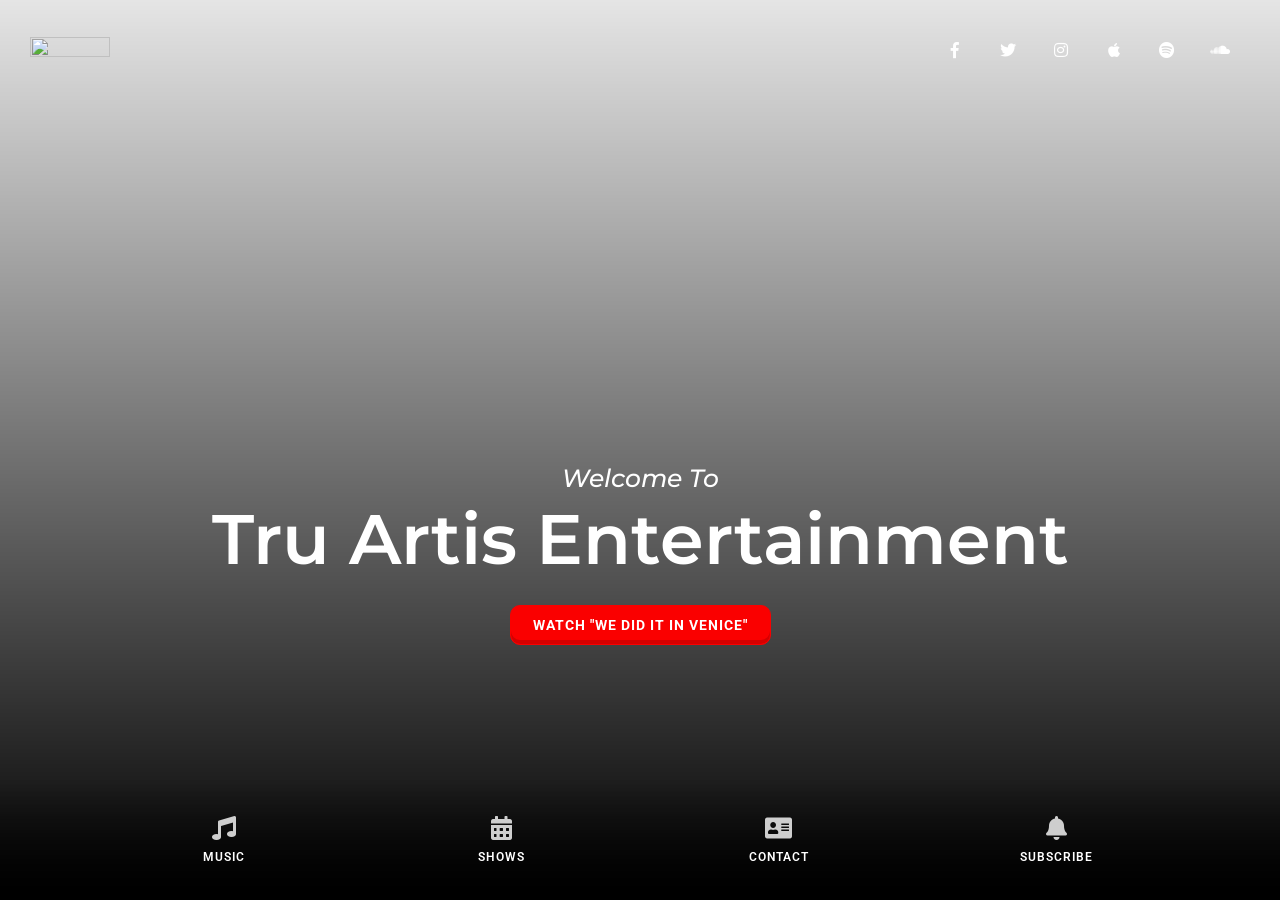
==== index.html @ 371f3477 "Second" ====
<!DOCTYPE html>
<html lang="en">
<head>
    <!-- META INFO -->
    <meta charset="utf-8">
    <meta http-equiv="X-UA-Compatible" content="IE=edge">
    
    <!-- PAGE TITLE -->
    <title>Tru Artis Ent.</title>

    <!-- META KEYWORDS AND DESCRIPTION -->
    <meta name="keywords" content="HTML5 Template, one page template, leanding page, themeforest template, ckavart, ckav, template, multipurpose template" />
    <meta name="description" content="Brom - HTML Creative Page">
    <meta name="author" content="CKav">

    <!-- META VIEW PORT -->
    <meta name="viewport" content="width=device-width, initial-scale=1, minimum-scale=1.0, shrink-to-fit=no">

    <!-- FAVICONS -->
    <link rel="icon" href="images/favicons/favicon.ico">
    <link rel="apple-touch-icon" href="images/favicons/apple-touch-icon.png">
    <link rel="apple-touch-icon" sizes="72x72" href="images/favicons/apple-touch-icon-72x72.png">
    <link rel="apple-touch-icon" sizes="114x114" href="images/favicons/apple-touch-icon-114x114.png">

    <!-- WEB FONT-FAMILY -->
    <link href="https://fonts.googleapis.com/css?family=Montserrat:100,100i,200,200i,300,300i,400,400i,500,500i,600,600i,700,700i,800,800i,900,900i&display=swap" rel="stylesheet">
    <link href="https://fonts.googleapis.com/css?family=Roboto:100,100i,300,300i,400,400i,500,500i,700,700i,900,900i&display=swap" rel="stylesheet">

    <!-- VENDOR FONT ICONS CSS -->
    <link rel="stylesheet" href="fonticons/fontawesome/css/all.min.css">
    <link rel="stylesheet" href="fonticons/et-line/et-line-font.css">
    <link rel="stylesheet" href="fonticons/material-webfont/css/materialdesignicons.min.css">
    <link rel="stylesheet" href="fonticons/pixeden/pe-icon-7-stroke.css">
    <link rel="stylesheet" href="fonticons/simplelineicons/css/simple-line-icons.css">

    <!-- COMMON VENDOR CSS -->
    <link rel="stylesheet" href="vendor/animate-css/animate.min.css">
    <link rel="stylesheet" href="vendor/bootstrap/css/bootstrap.min.css">
    <link rel="stylesheet" href="vendor/sweetalert/sweetalert2.min.css">
    <link rel="stylesheet" href="vendor/jarallax/jarallax.css">
    <link rel="stylesheet" href="vendor/owlcarousel/owl.carousel.min.css">
    <link rel="stylesheet" href="vendor/magnific-popup/magnific-popup.css">
    
    <!-- PAGE SPECIFIC VENDOR CSS -->
    <link rel="stylesheet" href="vendor/youtubebackground/css/jquery.mb.YTPlayer.min.css">
    <link rel="stylesheet" href="vendor/vegas/vegas.min.css">

    <!-- TEMPLATE COMMON CSS -->
    <link rel="stylesheet" href="css/ckav-main.css">
    <link rel="stylesheet" href="css/ckav-elements.css">
    <link rel="stylesheet" href="css/ckav-helper.css">
    <link rel="stylesheet" href="css/ckav-responsive.css">

    <!-- TEMPLATE USER CUSTOM CSS -->
    <link rel="stylesheet" href="css/template-custom.css">
</head>

<body class="ckav-body tooltip-light">

    <!--
    ************************************************************
    * PAGE LOADER
    *************************************************************
    -->
    <div id="loader">
        <div class="load-three-bounce">
            <div class="load-child bounce1"></div>
            <div class="load-child bounce2"></div>
            <div class="load-child bounce3"></div>
        </div>
    </div>
    <!-- ************** END : PAGE LOADER **************  -->


    <div class="ckav-body">

        <!--
        ************************************************************
        * HEADER
        *************************************************************
        -->
        <header class="ckav-header">
            <div class="container-fluid padding-0">

                <div class="row align-items-center">
                    
                    <!-- LOGO -->
                    <div class="col">
                        <a href="#" class="logo-wrapper margin-l-30 margin-t-30" data-ckav-smd="margin-t-10 margin-l-10 margin-b-10 width-px-60">
                            <img src="" alt="">
                        </a>
                    </div>

                    <!-- SOCIAL LINKS -->
                    <div class="col flex-cr">

                        <!-- MENU ICON -->
                        <div class="menu-icon-wrp display-none" data-ckav-smd="display-flex margin-r-10">
                            <div class="menu-icon">
                                <div class="bar"></div>
                            </div>
                        </div>

                        <!-- SOCIAL ICONS -->
                        <div class="social-section margin-r-30 margin-t-30" data-ckav-smd="display-none">
                            <div class="inner-wrapper">
                                <a href="https://www.facebook.com/artis.mckinley.9" class="button button-icon radius-full margin-r-10 color-button-white border-glass"><i class="fab fa-facebook-f"></i></a>
                                <a href="https://twitter.com/TruArtis6" class="button button-icon radius-full margin-r-10 color-button-white border-glass"><i class="fab fa-twitter"></i></a>
                                <a href="https://www.instagram.com/tru.artis/" class="button button-icon radius-full margin-r-10 color-button-white border-glass"><i class="fab fa-instagram"></i></a>
                                <a href="https://music.apple.com/us/artist/truartis/1514580744" class="button button-icon radius-full margin-r-10 color-button-white border-glass"><i class="fab fa-apple"></i></a>
                                <a href="https://open.spotify.com/artist/0DDLniCqNXuw0Wr4mKT1Zu?si=nIcBXzbTT46uhmK8crUnGQ" class="button button-icon radius-full margin-r-10 color-button-white border-glass"><i class="fab fa-spotify"></i></a>
                                <a href="https://soundcloud.com/artis-mckinley" class="button button-icon radius-full margin-r-10 color-button-white border-glass"><i class="fab fa-soundcloud"></i></a>

                            </div>
                        </div>

                    </div>
                </div>

            </div>
        </header>
        <!-- ************** END : HEADER **************  -->

        <!--
        ************************************************************
        * INTRO SECTION
        *************************************************************
        -->
        <div class="intro-section flex-bc">
            <div class="container zindex-1 typo-light padding-b-large" data-ckav-smd="padding-b-mini">
                <div class="intro-text width-100 align-center" data-ckav-smd="width-100 align-center">
                    <h3><i>Welcome To</i></h3>
                    <h2 class="heading xlarge bold-600 margin-b-25" data-ckav-smd="large">Tru Artis Entertainment</h2>
                    <a href="https://youtu.be/I28WRlelw0w" class="button radius-10 button-3d color-button-default button solid">Watch "We Did It In Venice"</a>
                    <br>
                    <br>
                    <br>
                    <br>
                    <br>
                    <br>
                </div>

                <!-- SOCIAL ICONS -->
                <div class="social-section display-none" data-ckav-smd="display-flex flex-cc margin-t-40">
                    <div class="inner-wrapper">
                        <a href="#" class="button button-icon margin-r-10 radius-full color-button-white border-glass"><i class="fab fa-facebook-f"></i></a>
                        <a href="#" class="button button-icon margin-r-10 radius-full color-button-white border-glass"><i class="fab fa-twitter"></i></a>
                        <a href="#" class="button button-icon margin-r-10 radius-full color-button-white border-glass"><i class="fab fa-linkedin-in"></i></a>
                        <a href="#" class="button button-icon margin-r-10 radius-full color-button-white border-glass"><i class="fab fa-dribbble"></i></a>
                    </div>
                </div>

            </div>

            <!--=================================
            = BACKGROUND HOLDER
            ==================================-->
            <div class="bg-holder zindex-0">
                
                <!-- OVERLAY -->
                <b data-bgholder="overlay" class="full-wh zindex-3" data-lgradient="y" data-linear-gradient="rgba(0,0,0, 0.1)|rgba(0,0,0, 1)"></b>

                <!-- YOUTUBE VIDEO -->
                <div class="you-video-wrp full-wh bg-cover bg-cc zindex-2">
                    <b data-bgholder="yvideo" class="full-wh bg-cover bg-cc zindex-2" data-property="{videoURL:'https://youtu.be/QAriB-rtHMo', containment:'.you-video-wrp',autoPlay:true, mute:true, startAt:10}"></b>
                </div>

                <!-- BACKGROUND IMAGE -->
                <b data-bgholder="background-image" class="full-wh bg-cover bg-cc zindex-1" data-bg-image="images/bg-01.jpg"></b>
                
            </div>
            <!-- ======= END : BACKGROUND HOLDER =======  -->

        </div>
        <!-- ************** END : INTRO SECTION **************  -->

        <!--
        ************************************************************
        * NAVIGATION
        *************************************************************
        -->
        <div class="navigation-section" data-linear-gradient="rgba(0,0,0, 0)|rgba(0,0,0, 0.8)">
            <div class="container">
                <ul class="navigation-ul row gt0 align-items-center">
                    <li class="navigation-li col">
                        <a class="navigation-a" href="https://linktr.ee/rma943">
                            <span class="icon"><i class="fas fa-music"></i></span>    
                            <span class="text">Music</span>   
                            <span class="line"></span>
                        </a>
                    </li>
                    <li class="navigation-li col">
                        <a class="navigation-a" data-popup="#services" href="#">
                            <span class="icon"><i class="fas fa-calendar-alt"></i></span>    
                            <span class="text">Shows</span> 
                            <span class="line"></span>
                        </a>
                    </li>
                    <li class="navigation-li col">
                        <a class="navigation-a" data-popup="#contact" href="#">
                            <span class="icon"><i class="fas fa-address-card"></i></span>    
                            <span class="text">Contact</span> 
                            <span class="line"></span>
                        </a>
                    </li>
                    <li class="navigation-li col">
                        <a class="navigation-a" data-popup="#subscribe" href="#">
                            <span class="icon"><i class="fas fa-bell"></i></span>    
                            <span class="text">Subscribe</span> 
                            <span class="line"></span>
                        </a>
                    </li>
                </ul>
            </div>
        </div>
        <!-- ************** END : NAVIGATION **************  -->

        <!--
        ************************************************************
        * MUSIC SECTION
        *************************************************************
        -->
        <div id="about" class="popup-section about-section flex-cc">
            <div class="inner-wrapper" data-ckav-smd="align-center">

                <!-- CLOSE BUTTON -->
                <div class="popup-close button button-icon color-button-dark color-hov-button-dark solid">
                    <i class="pe-7s-close"></i>
                </div>

                <!-- POPUP HEADER -->
                <div class="header-area typo-light">
                    <h2 class="heading-section small bold-600 margin-b-0">Music</h2>
                </div>

            </div>
        </div>
        <!-- ************** END : ABOUT SECTION **************  -->

        <!--
        ************************************************************
        * TOUR SECTION
        *************************************************************
        -->
        <div id="services" class="popup-section services-section flex-cc">
            <div class="inner-wrapper" data-ckav-smd="align-center">

                <!-- CLOSE BUTTON -->
                <div class="popup-close button button-icon color-button-dark solid color-hov-button-dark">
                    <i class="pe-7s-close"></i>
                </div>

                <!-- POPUP HEADER -->
                <div class="header-area typo-light">
                    <h2 class="heading-section small bold-600 margin-b-0">Upcoming Shows</h2>
                </div>

                <!-- POPUP CONTENT -->
               
                <!-- TOURS -->
<div id="tours">
	<div class="container">
		<div class="row">
			<div class="col-md-6">
				<img src="images/artis.jpeg" class="img-responsive" alt=""/>
			</div>
			<div class="col-md-6">
				<div class="col-md-11">
					<ul class="tour-list">
						<li>
							<div class="tour-date"><span><em>08 April 2021</em></span></div>
							<div class="tour-info">Venice, CA - Venice Comedy Compound</div>
							<div class="tour-ticket"><a href="https://www.eventbrite.com/e/venice-comedy-compound-presents-bill-burr-48-tickets-147028336713?aff=erelexpmlt">Buy Tickets</a></div>
						</li>
                        <br>
						<li>
							<div class="tour-date"><span><em>10 April 2021</em></span></div>
							<div class="tour-info">Venice, CA - Venice Comedy Compund</div>
							<div class="tour-ticket"><a href="https://www.eventbrite.com/e/vcc-presents-ben-morrisons-superfunny-410-live-stream-available-tickets-144786021889?aff=ebdsoporgprofile">Buy Tickets</a></div>
						</li>
                        <br>
						<li>
							<div class="tour-date"><span><em>16 April 2021</em></span></div>
							<div class="tour-info">Venice, CA - Venice Comedy Compound</a></div>
							<div class="tour-ticket"><a href="https://www.eventbrite.com/e/416-vcc-presents-j-chris-newberg-amir-k-reid-clark-live-stream-avail-tickets-147182359399?aff=ebdsoporgprofile">Buy Tickets</a></div>
						</li>
                        <br>
						<li>
							<div class="tour-date"><span><em>24 April 2021</em></span></div>
							<div class="tour-info">Venice,CA - Venice Comedy Compund</a></div>
							<div class="tour-ticket"><a href="https://www.eventbrite.com/e/424-venice-comedy-compound-presents-justin-martindale-shang-forbes-tickets-147183960187?aff=erelexpmlt">Buy Tickets</a></div>
						</li>
                        <br>
						<li>
							<div class="tour-date"><span><em>10 April 2021</em></span></div>
							<div class="tour-info">Venice, CA - Venice Comedy Compund</a></div>
							<div class="tour-ticket"><a href="https://www.eventbrite.com/e/424-venice-comedy-compound-presents-justin-martindale-shang-forbes-tickets-147183960187?aff=erelexpmlt">Buy Tickets</a></div>
						</li>
					</ul>
				</div>
			</div>
		</div>
	</div>
</div>
<!-- TOURS -->

            </div>
        </div>
        <!-- ************** END : SERVICES SECTION **************  -->

        <!--
        ************************************************************
        * CONTACT SECTION
        *************************************************************
        -->
        <div id="contact" class="popup-section contact-section flex-cc">
            <div class="inner-wrapper" data-ckav-smd="align-center">

                <!-- CLOSE BUTTON -->
                <div class="popup-close button button-icon color-button-dark solid color-hov-button-dark">
                    <i class="pe-7s-close"></i>
                </div>

                <!-- POPUP HEADER -->
                <div class="header-area typo-light">
                    <h2 class="heading-section small bold-600 margin-b-0">Contact</h2>
                </div>

                <!-- POPUP CONTENT -->
                <div class="content-area">
                    
                    <div class="row gt60">
                        <div class="col-lg-6" data-ckav-smd="margin-b-40">
                          

                            <div class="info-obj margin-b-0 info-box-01 img-l gap-20 mini animated fadeInUp" data-ckav-smd="margin-b-30 align-left">
                                <div class="img"><span class="iconwrp"><i class="fas fa-envelope"></i></span></div>
                                <div class="info">
                                    <h3 class="heading-content tiny bold-600 margin-b-5">Email</h3>
                                    <p class="margin-b-0">c.kav.art@gmail.com</p>
                                </div>
                            </div>

                            <hr class="margin-tb-20">
                        
                            <div class="info-obj margin-b-0 info-box-01 img-l gap-20 mini animated fadeInUp" data-ckav-smd="margin-b-30 align-left">
                                <div class="img"><span class="iconwrp"><i class="fas fa-phone"></i></span></div>
                                <div class="info">
                                    <h3 class="heading-content tiny bold-600 margin-b-5">Phone</h3>
                                    <p class="margin-b-0">+1234-567-890</p>
                                </div>
                            </div>

                            <hr class="margin-tb-20">
<!---
                            <div class="info-obj margin-b-0 info-box-01 img-l gap-20 mini animated fadeInUp" data-ckav-smd="margin-b-30 align-left">
                                <div class="img"><span class="iconwrp"><i class="pe-7s-map-2"></i></span></div>
                                <div class="info">
                                    <h3 class="heading-content tiny bold-600 margin-b-5">Address</h3>
                                    <p class="margin-b-0">1orem ipsum eirmod dolor sit ametconsetetur sadipscing nonumy ipsum eirmod</p>
                                </div>
                            </div>
                        -->
                        </div>
                        <div class="col-lg-6">
                            <h3 class="heading-content small margin-b-30" data-ckav-smd="medium">Booking Inquiries</h3>
                            <form action="form-data/formdata.php" class="form-widget form-control-op-02">
                                <div class="field-wrp">
                                    <input type="hidden" name="to" value="c.kav.art@gmail.com">
        
                                    <div class="row gt10">
                                        <div class="col-md-6">
                                            <div class="form-group">
                                                <input class="form-control radius-10" data-label="Name" required="" data-msg="Please enter name." type="text" name="name" placeholder="Name">
                                            </div>
                                        </div>
                                        
                                        <div class="col-md-6">
                                            <div class="form-group">
                                                <input class="form-control radius-10" data-label="Email" required="" data-msg="Please enter email." type="email" name="email" placeholder="E-mail">
                                            </div>
                                        </div>
                                    </div>
                                    
                                    <div class="form-group">
                                        <input class="form-control radius-10" required="" data-label="Phone" data-msg="Please phone number." type="text" name="phone" placeholder="Phone number">
                                    </div>
        
                                    <div class="form-group">
                                        <input class="form-control radius-10" data-label="Subject" type="text" name="subject" placeholder="Subject">
                                    </div>
                                    <div class="form-group">
                                        <textarea class="form-control radius-10" data-label="Message" required="" data-msg="Please enter your message." name="message" placeholder="Add your message" cols="30" rows="6"></textarea>
                                    </div>
                                </div>
                                <button type="submit" class="button radius-10 button-3d solid color-button-default width-100 margin-0"><i class="fa fa-envelope-o"></i> SUBMIT</button>
                            </form>
                        </div>
                    </div>
                </div>

            </div>
        </div>
        <!-- ************** END : CONTACT SECTION **************  -->

        <!--
        ************************************************************
        * SUBSCRIBE SECTION
        *************************************************************
        -->
        <div id="subscribe" class="popup-section subscribe-section flex-cc">
            <div class="inner-wrapper" data-ckav-smd="align-center">

                <!-- CLOSE BUTTON -->
                <div class="popup-close button button-icon color-button-dark solid color-hov-button-dark">
                    <i class="pe-7s-close"></i>
                </div>
                
                <!-- POPUP HEADER -->
                <div class="header-area typo-light">
                    <h2 class="heading-section small bold-600 margin-b-0">Subscribe</h2>
                </div>

                <!-- POPUP CONTENT -->
                <div class="content-area">

                    <div class="row gt60 align-items-center">
                        <div class="col-lg-6" data-ckav-smd="margin-b-30">
                            <img class="radius-10" src="images/artis1.jpeg" alt="about image">
                        </div>
                        <BR>
                        <div class="col-lg-6">
                            <div class="margin-b-40" data-ckav-smd="margin-b-40">
                                <h3 class="heading-content small bold-600">Keep up with the latest Tru Artis music, shows, and more!</h3>
                            </div>
        
                            <form action="form-data/notify-me.php" class="form-widget form-control-op-02 margin-auto" novalidate="novalidate" data-ckav-smd="width-100">
                                <div class="field-wrp">
                                    <input type="hidden" name="to" value="c.kav.art@gmail.com">
                                        
                                        <div class="col-md-12">
                                            <div class="form-group">
                                                <input class="form-control radius-10" data-label="Email" required="" data-msg="Please enter email." type="email" name="email" placeholder="Enter your email">
                                            </div>
                                        </div>
                                    </div>
                                </div>
                                <button type="submit" class="button button-3d radius-10 solid color-button-default width-100 margin-0 radius-0"><i class="fa fa-envelope-o"></i> SUBMIT</button>
                            </form>
                        </div>
                    </div>
                    
                </div>

            </div>
        </div>
        <!-- ************** END : SUBSCRIBE SECTION **************  -->

    </div>
    
<!-- COMMON VENDOR SCRIPTS -->
<script src="vendor/jquery/jquery-3.3.1.min.js"></script>
<script src="vendor/jquery/jquery-migrate-3.0.0.min.js"></script>
<script src="vendor/popper/umd/popper.min.js"></script>
<script src="vendor/bootstrap/js/bootstrap.min.js"></script>
<script src="vendor/jquery-validation/jquery.validate.min.js"></script>
<script src="vendor/sweetalert/sweetalert2.min.js"></script>
<script src="vendor/jarallax/jarallax.min.js"></script>
<script src="vendor/owlcarousel/owl.carousel.min.js"></script>
<script src="vendor/swiper/js/swiper.min.js"></script>
<script src="vendor/jQuery-viewport-checker/jquery.viewportchecker.min.js"></script>
<script src="vendor/enquire/enquire.min.js"></script>
<script src="vendor/magnific-popup/jquery.magnific-popup.min.js"></script>
<script src="vendor/isotope/imagesloaded.pkgd.min.js"></script>
<script src="vendor/isotope/isotope.pkgd.min.js"></script>
<script src="vendor/isotope/packery-mode.pkgd.min.js"></script>

<!-- PAGE SPECIFIC VENDOR SCRIPTS -->
<script src="vendor/vegas/vegas.min.js"></script>
<script src="vendor/youtubebackground/jquery.mb.YTPlayer.min.js"></script>

<!-- TEMPLATE COMMON SCRIPTS -->
<script src="js/ckav-main.js"></script>


</body>
</html>
---- fonticons/pixeden/pe-icon-7-stroke.css ----
@font-face {
	font-family: 'Pe-icon-7-stroke';
	src:url('Pe-icon-7-stroke.eot?d7yf1v');
	src:url('Pe-icon-7-stroke.eot?#iefixd7yf1v') format('embedded-opentype'),
		url('Pe-icon-7-stroke.woff?d7yf1v') format('woff'),
		url('Pe-icon-7-stroke.ttf?d7yf1v') format('truetype'),
		url('Pe-icon-7-stroke.svg?d7yf1v#Pe-icon-7-stroke') format('svg');
	font-weight: normal;
	font-style: normal;
}

[class^="pe-7s-"], [class*=" pe-7s-"] {
	display: inline-block;
	font-family: 'Pe-icon-7-stroke';
	speak: none;
	font-style: normal;
	font-weight: normal;
	font-variant: normal;
	text-transform: none;
	line-height: 1;

	/* Better Font Rendering =========== */
	-webkit-font-smoothing: antialiased;
	-moz-osx-font-smoothing: grayscale;
}

.pe-7s-album:before {
	content: "\e6aa";
}
.pe-7s-arc:before {
	content: "\e6ab";
}
.pe-7s-back-2:before {
	content: "\e6ac";
}
.pe-7s-bandaid:before {
	content: "\e6ad";
}
.pe-7s-car:before {
	content: "\e6ae";
}
.pe-7s-diamond:before {
	content: "\e6af";
}
.pe-7s-door-lock:before {
	content: "\e6b0";
}
.pe-7s-eyedropper:before {
	content: "\e6b1";
}
.pe-7s-female:before {
	content: "\e6b2";
}
.pe-7s-gym:before {
	content: "\e6b3";
}
.pe-7s-hammer:before {
	content: "\e6b4";
}
.pe-7s-headphones:before {
	content: "\e6b5";
}
.pe-7s-helm:before {
	content: "\e6b6";
}
.pe-7s-hourglass:before {
	content: "\e6b7";
}
.pe-7s-leaf:before {
	content: "\e6b8";
}
.pe-7s-magic-wand:before {
	content: "\e6b9";
}
.pe-7s-male:before {
	content: "\e6ba";
}
.pe-7s-map-2:before {
	content: "\e6bb";
}
.pe-7s-next-2:before {
	content: "\e6bc";
}
.pe-7s-paint-bucket:before {
	content: "\e6bd";
}
.pe-7s-pendrive:before {
	content: "\e6be";
}
.pe-7s-photo:before {
	content: "\e6bf";
}
.pe-7s-piggy:before {
	content: "\e6c0";
}
.pe-7s-plugin:before {
	content: "\e6c1";
}
.pe-7s-refresh-2:before {
	content: "\e6c2";
}
.pe-7s-rocket:before {
	content: "\e6c3";
}
.pe-7s-settings:before {
	content: "\e6c4";
}
.pe-7s-shield:before {
	content: "\e6c5";
}
.pe-7s-smile:before {
	content: "\e6c6";
}
.pe-7s-usb:before {
	content: "\e6c7";
}
.pe-7s-vector:before {
	content: "\e6c8";
}
.pe-7s-wine:before {
	content: "\e6c9";
}
.pe-7s-cloud-upload:before {
	content: "\e68a";
}
.pe-7s-cash:before {
	content: "\e68c";
}
.pe-7s-close:before {
	content: "\e680";
}
.pe-7s-bluetooth:before {
	content: "\e68d";
}
.pe-7s-cloud-download:before {
	content: "\e68b";
}
.pe-7s-way:before {
	content: "\e68e";
}
.pe-7s-close-circle:before {
	content: "\e681";
}
.pe-7s-id:before {
	content: "\e68f";
}
.pe-7s-angle-up:before {
	content: "\e682";
}
.pe-7s-wristwatch:before {
	content: "\e690";
}
.pe-7s-angle-up-circle:before {
	content: "\e683";
}
.pe-7s-world:before {
	content: "\e691";
}
.pe-7s-angle-right:before {
	content: "\e684";
}
.pe-7s-volume:before {
	content: "\e692";
}
.pe-7s-angle-right-circle:before {
	content: "\e685";
}
.pe-7s-users:before {
	content: "\e693";
}
.pe-7s-angle-left:before {
	content: "\e686";
}
.pe-7s-user-female:before {
	content: "\e694";
}
.pe-7s-angle-left-circle:before {
	content: "\e687";
}
.pe-7s-up-arrow:before {
	content: "\e695";
}
.pe-7s-angle-down:before {
	content: "\e688";
}
.pe-7s-switch:before {
	content: "\e696";
}
.pe-7s-angle-down-circle:before {
	content: "\e689";
}
.pe-7s-scissors:before {
	content: "\e697";
}
.pe-7s-wallet:before {
	content: "\e600";
}
.pe-7s-safe:before {
	content: "\e698";
}
.pe-7s-volume2:before {
	content: "\e601";
}
.pe-7s-volume1:before {
	content: "\e602";
}
.pe-7s-voicemail:before {
	content: "\e603";
}
.pe-7s-video:before {
	content: "\e604";
}
.pe-7s-user:before {
	content: "\e605";
}
.pe-7s-upload:before {
	content: "\e606";
}
.pe-7s-unlock:before {
	content: "\e607";
}
.pe-7s-umbrella:before {
	content: "\e608";
}
.pe-7s-trash:before {
	content: "\e609";
}
.pe-7s-tools:before {
	content: "\e60a";
}
.pe-7s-timer:before {
	content: "\e60b";
}
.pe-7s-ticket:before {
	content: "\e60c";
}
.pe-7s-target:before {
	content: "\e60d";
}
.pe-7s-sun:before {
	content: "\e60e";
}
.pe-7s-study:before {
	content: "\e60f";
}
.pe-7s-stopwatch:before {
	content: "\e610";
}
.pe-7s-star:before {
	content: "\e611";
}
.pe-7s-speaker:before {
	content: "\e612";
}
.pe-7s-signal:before {
	content: "\e613";
}
.pe-7s-shuffle:before {
	content: "\e614";
}
.pe-7s-shopbag:before {
	content: "\e615";
}
.pe-7s-share:before {
	content: "\e616";
}
.pe-7s-server:before {
	content: "\e617";
}
.pe-7s-search:before {
	content: "\e618";
}
.pe-7s-film:before {
	content: "\e6a5";
}
.pe-7s-science:before {
	content: "\e619";
}
.pe-7s-disk:before {
	content: "\e6a6";
}
.pe-7s-ribbon:before {
	content: "\e61a";
}
.pe-7s-repeat:before {
	content: "\e61b";
}
.pe-7s-refresh:before {
	content: "\e61c";
}
.pe-7s-add-user:before {
	content: "\e6a9";
}
.pe-7s-refresh-cloud:before {
	content: "\e61d";
}
.pe-7s-paperclip:before {
	content: "\e69c";
}
.pe-7s-radio:before {
	content: "\e61e";
}
.pe-7s-note2:before {
	content: "\e69d";
}
.pe-7s-print:before {
	content: "\e61f";
}
.pe-7s-network:before {
	content: "\e69e";
}
.pe-7s-prev:before {
	content: "\e620";
}
.pe-7s-mute:before {
	content: "\e69f";
}
.pe-7s-power:before {
	content: "\e621";
}
.pe-7s-medal:before {
	content: "\e6a0";
}
.pe-7s-portfolio:before {
	content: "\e622";
}
.pe-7s-like2:before {
	content: "\e6a1";
}
.pe-7s-plus:before {
	content: "\e623";
}
.pe-7s-left-arrow:before {
	content: "\e6a2";
}
.pe-7s-play:before {
	content: "\e624";
}
.pe-7s-key:before {
	content: "\e6a3";
}
.pe-7s-plane:before {
	content: "\e625";
}
.pe-7s-joy:before {
	content: "\e6a4";
}
.pe-7s-photo-gallery:before {
	content: "\e626";
}
.pe-7s-pin:before {
	content: "\e69b";
}
.pe-7s-phone:before {
	content: "\e627";
}
.pe-7s-plug:before {
	content: "\e69a";
}
.pe-7s-pen:before {
	content: "\e628";
}
.pe-7s-right-arrow:before {
	content: "\e699";
}
.pe-7s-paper-plane:before {
	content: "\e629";
}
.pe-7s-delete-user:before {
	content: "\e6a7";
}
.pe-7s-paint:before {
	content: "\e62a";
}
.pe-7s-bottom-arrow:before {
	content: "\e6a8";
}
.pe-7s-notebook:before {
	content: "\e62b";
}
.pe-7s-note:before {
	content: "\e62c";
}
.pe-7s-next:before {
	content: "\e62d";
}
.pe-7s-news-paper:before {
	content: "\e62e";
}
.pe-7s-musiclist:before {
	content: "\e62f";
}
.pe-7s-music:before {
	content: "\e630";
}
.pe-7s-mouse:before {
	content: "\e631";
}
.pe-7s-more:before {
	content: "\e632";
}
.pe-7s-moon:before {
	content: "\e633";
}
.pe-7s-monitor:before {
	content: "\e634";
}
.pe-7s-micro:before {
	content: "\e635";
}
.pe-7s-menu:before {
	content: "\e636";
}
.pe-7s-map:before {
	content: "\e637";
}
.pe-7s-map-marker:before {
	content: "\e638";
}
.pe-7s-mail:before {
	content: "\e639";
}
.pe-7s-mail-open:before {
	content: "\e63a";
}
.pe-7s-mail-open-file:before {
	content: "\e63b";
}
.pe-7s-magnet:before {
	content: "\e63c";
}
.pe-7s-loop:before {
	content: "\e63d";
}
.pe-7s-look:before {
	content: "\e63e";
}
.pe-7s-lock:before {
	content: "\e63f";
}
.pe-7s-lintern:before {
	content: "\e640";
}
.pe-7s-link:before {
	content: "\e641";
}
.pe-7s-like:before {
	content: "\e642";
}
.pe-7s-light:before {
	content: "\e643";
}
.pe-7s-less:before {
	content: "\e644";
}
.pe-7s-keypad:before {
	content: "\e645";
}
.pe-7s-junk:before {
	content: "\e646";
}
.pe-7s-info:before {
	content: "\e647";
}
.pe-7s-home:before {
	content: "\e648";
}
.pe-7s-help2:before {
	content: "\e649";
}
.pe-7s-help1:before {
	content: "\e64a";
}
.pe-7s-graph3:before {
	content: "\e64b";
}
.pe-7s-graph2:before {
	content: "\e64c";
}
.pe-7s-graph1:before {
	content: "\e64d";
}
.pe-7s-graph:before {
	content: "\e64e";
}
.pe-7s-global:before {
	content: "\e64f";
}
.pe-7s-gleam:before {
	content: "\e650";
}
.pe-7s-glasses:before {
	content: "\e651";
}
.pe-7s-gift:before {
	content: "\e652";
}
.pe-7s-folder:before {
	content: "\e653";
}
.pe-7s-flag:before {
	content: "\e654";
}
.pe-7s-filter:before {
	content: "\e655";
}
.pe-7s-file:before {
	content: "\e656";
}
.pe-7s-expand1:before {
	content: "\e657";
}
.pe-7s-exapnd2:before {
	content: "\e658";
}
.pe-7s-edit:before {
	content: "\e659";
}
.pe-7s-drop:before {
	content: "\e65a";
}
.pe-7s-drawer:before {
	content: "\e65b";
}
.pe-7s-download:before {
	content: "\e65c";
}
.pe-7s-display2:before {
	content: "\e65d";
}
.pe-7s-display1:before {
	content: "\e65e";
}
.pe-7s-diskette:before {
	content: "\e65f";
}
.pe-7s-date:before {
	content: "\e660";
}
.pe-7s-cup:before {
	content: "\e661";
}
.pe-7s-culture:before {
	content: "\e662";
}
.pe-7s-crop:before {
	content: "\e663";
}
.pe-7s-credit:before {
	content: "\e664";
}
.pe-7s-copy-file:before {
	content: "\e665";
}
.pe-7s-config:before {
	content: "\e666";
}
.pe-7s-compass:before {
	content: "\e667";
}
.pe-7s-comment:before {
	content: "\e668";
}
.pe-7s-coffee:before {
	content: "\e669";
}
.pe-7s-cloud:before {
	content: "\e66a";
}
.pe-7s-clock:before {
	content: "\e66b";
}
.pe-7s-check:before {
	content: "\e66c";
}
.pe-7s-chat:before {
	content: "\e66d";
}
.pe-7s-cart:before {
	content: "\e66e";
}
.pe-7s-camera:before {
	content: "\e66f";
}
.pe-7s-call:before {
	content: "\e670";
}
.pe-7s-calculator:before {
	content: "\e671";
}
.pe-7s-browser:before {
	content: "\e672";
}
.pe-7s-box2:before {
	content: "\e673";
}
.pe-7s-box1:before {
	content: "\e674";
}
.pe-7s-bookmarks:before {
	content: "\e675";
}
.pe-7s-bicycle:before {
	content: "\e676";
}
.pe-7s-bell:before {
	content: "\e677";
}
.pe-7s-battery:before {
	content: "\e678";
}
.pe-7s-ball:before {
	content: "\e679";
}
.pe-7s-back:before {
	content: "\e67a";
}
.pe-7s-attention:before {
	content: "\e67b";
}
.pe-7s-anchor:before {
	content: "\e67c";
}
.pe-7s-albums:before {
	content: "\e67d";
}
.pe-7s-alarm:before {
	content: "\e67e";
}
.pe-7s-airplay:before {
	content: "\e67f";
}
---- vendor/vegas/vegas.min.css ----
.vegas-overlay,.vegas-slide,.vegas-slide-inner,.vegas-timer,.vegas-wrapper{position:absolute;top:0;left:0;bottom:0;right:0;overflow:hidden;border:none;padding:0;margin:0}.vegas-overlay{opacity:.5;background:url(overlays/02.png) center center}.vegas-timer{top:auto;bottom:0;height:2px}.vegas-timer-progress{width:0;height:100%;background:#fff;transition:width ease-out}.vegas-timer-running .vegas-timer-progress{width:100%}.vegas-slide,.vegas-slide-inner{margin:0;padding:0;background:center center no-repeat;-webkit-transform:translateZ(0);transform:translateZ(0);will-change:transform,opacity}body .vegas-container{overflow:hidden!important;position:relative}.vegas-video{min-width:100%;min-height:100%;width:auto;height:auto}body.vegas-container{overflow:auto;position:static;z-index:-2}body.vegas-container>.vegas-overlay,body.vegas-container>.vegas-slide,body.vegas-container>.vegas-timer{position:fixed;z-index:-1}.vegas-transition-blur,.vegas-transition-blur2{opacity:0;-webkit-filter:blur(32px) brightness(1.01);filter:blur(32px) brightness(1.01)}.vegas-transition-blur-in,.vegas-transition-blur2-in{opacity:1;-webkit-filter:blur(0) brightness(1.01);filter:blur(0) brightness(1.01)}.vegas-transition-blur2-out{opacity:0}.vegas-transition-burn,.vegas-transition-burn2{opacity:0;-webkit-filter:contrast(1000%) saturate(1000%);filter:contrast(1000%) saturate(1000%)}.vegas-transition-burn-in,.vegas-transition-burn2-in{opacity:1;-webkit-filter:contrast(100%) saturate(100%);filter:contrast(100%) saturate(100%)}.vegas-transition-burn2-out{opacity:0;-webkit-filter:contrast(1000%) saturate(1000%);filter:contrast(1000%) saturate(1000%)}.vegas-transition-fade,.vegas-transition-fade2{opacity:0}.vegas-transition-fade-in,.vegas-transition-fade2-in{opacity:1}.vegas-transition-fade2-out{opacity:0}.vegas-transition-flash,.vegas-transition-flash2{opacity:0;-webkit-filter:brightness(25);filter:brightness(25)}.vegas-transition-flash-in,.vegas-transition-flash2-in{opacity:1;-webkit-filter:brightness(1);filter:brightness(1)}.vegas-transition-flash2-out{opacity:0;-webkit-filter:brightness(25);filter:brightness(25)}.vegas-transition-negative,.vegas-transition-negative2{opacity:0;-webkit-filter:invert(100%);filter:invert(100%)}.vegas-transition-negative-in,.vegas-transition-negative2-in{opacity:1;-webkit-filter:invert(0);filter:invert(0)}.vegas-transition-negative2-out{opacity:0;-webkit-filter:invert(100%);filter:invert(100%)}.vegas-transition-slideDown,.vegas-transition-slideDown2{-webkit-transform:translateY(-100%);transform:translateY(-100%)}.vegas-transition-slideDown-in,.vegas-transition-slideDown2-in{-webkit-transform:translateY(0);transform:translateY(0)}.vegas-transition-slideDown2-out{-webkit-transform:translateY(100%);transform:translateY(100%)}.vegas-transition-slideLeft,.vegas-transition-slideLeft2{-webkit-transform:translateX(100%);transform:translateX(100%)}.vegas-transition-slideLeft-in,.vegas-transition-slideLeft2-in{-webkit-transform:translateX(0);transform:translateX(0)}.vegas-transition-slideLeft2-out,.vegas-transition-slideRight,.vegas-transition-slideRight2{-webkit-transform:translateX(-100%);transform:translateX(-100%)}.vegas-transition-slideRight-in,.vegas-transition-slideRight2-in{-webkit-transform:translateX(0);transform:translateX(0)}.vegas-transition-slideRight2-out{-webkit-transform:translateX(100%);transform:translateX(100%)}.vegas-transition-slideUp,.vegas-transition-slideUp2{-webkit-transform:translateY(100%);transform:translateY(100%)}.vegas-transition-slideUp-in,.vegas-transition-slideUp2-in{-webkit-transform:translateY(0);transform:translateY(0)}.vegas-transition-slideUp2-out{-webkit-transform:translateY(-100%);transform:translateY(-100%)}.vegas-transition-swirlLeft,.vegas-transition-swirlLeft2{-webkit-transform:scale(2) rotate(35deg);transform:scale(2) rotate(35deg);opacity:0}.vegas-transition-swirlLeft-in,.vegas-transition-swirlLeft2-in{-webkit-transform:scale(1) rotate(0);transform:scale(1) rotate(0);opacity:1}.vegas-transition-swirlLeft2-out,.vegas-transition-swirlRight,.vegas-transition-swirlRight2{-webkit-transform:scale(2) rotate(-35deg);transform:scale(2) rotate(-35deg);opacity:0}.vegas-transition-swirlRight-in,.vegas-transition-swirlRight2-in{-webkit-transform:scale(1) rotate(0);transform:scale(1) rotate(0);opacity:1}.vegas-transition-swirlRight2-out{-webkit-transform:scale(2) rotate(35deg);transform:scale(2) rotate(35deg);opacity:0}.vegas-transition-zoomIn,.vegas-transition-zoomIn2{-webkit-transform:scale(0);transform:scale(0);opacity:0}.vegas-transition-zoomIn-in,.vegas-transition-zoomIn2-in{-webkit-transform:scale(1);transform:scale(1);opacity:1}.vegas-transition-zoomIn2-out,.vegas-transition-zoomOut,.vegas-transition-zoomOut2{-webkit-transform:scale(2);transform:scale(2);opacity:0}.vegas-transition-zoomOut-in,.vegas-transition-zoomOut2-in{-webkit-transform:scale(1);transform:scale(1);opacity:1}.vegas-transition-zoomOut2-out{-webkit-transform:scale(0);transform:scale(0);opacity:0}.vegas-animation-kenburns{-webkit-animation:kenburns ease-out;animation:kenburns ease-out}@-webkit-keyframes kenburns{0%{-webkit-transform:scale(1.5);transform:scale(1.5)}100%{-webkit-transform:scale(1);transform:scale(1)}}@keyframes kenburns{0%{-webkit-transform:scale(1.5);transform:scale(1.5)}100%{-webkit-transform:scale(1);transform:scale(1)}}.vegas-animation-kenburnsDownLeft{-webkit-animation:kenburnsDownLeft ease-out;animation:kenburnsDownLeft ease-out}@-webkit-keyframes kenburnsDownLeft{0%{-webkit-transform:scale(1.5) translate(10%,-10%);transform:scale(1.5) translate(10%,-10%)}100%{-webkit-transform:scale(1) translate(0,0);transform:scale(1) translate(0,0)}}@keyframes kenburnsDownLeft{0%{-webkit-transform:scale(1.5) translate(10%,-10%);transform:scale(1.5) translate(10%,-10%)}100%{-webkit-transform:scale(1) translate(0,0);transform:scale(1) translate(0,0)}}.vegas-animation-kenburnsDownRight{-webkit-animation:kenburnsDownRight ease-out;animation:kenburnsDownRight ease-out}@-webkit-keyframes kenburnsDownRight{0%{-webkit-transform:scale(1.5) translate(-10%,-10%);transform:scale(1.5) translate(-10%,-10%)}100%{-webkit-transform:scale(1) translate(0,0);transform:scale(1) translate(0,0)}}@keyframes kenburnsDownRight{0%{-webkit-transform:scale(1.5) translate(-10%,-10%);transform:scale(1.5) translate(-10%,-10%)}100%{-webkit-transform:scale(1) translate(0,0);transform:scale(1) translate(0,0)}}.vegas-animation-kenburnsDown{-webkit-animation:kenburnsDown ease-out;animation:kenburnsDown ease-out}@-webkit-keyframes kenburnsDown{0%{-webkit-transform:scale(1.5) translate(0,-10%);transform:scale(1.5) translate(0,-10%)}100%{-webkit-transform:scale(1) translate(0,0);transform:scale(1) translate(0,0)}}@keyframes kenburnsDown{0%{-webkit-transform:scale(1.5) translate(0,-10%);transform:scale(1.5) translate(0,-10%)}100%{-webkit-transform:scale(1) translate(0,0);transform:scale(1) translate(0,0)}}.vegas-animation-kenburnsLeft{-webkit-animation:kenburnsLeft ease-out;animation:kenburnsLeft ease-out}@-webkit-keyframes kenburnsLeft{0%{-webkit-transform:scale(1.5) translate(10%,0);transform:scale(1.5) translate(10%,0)}100%{-webkit-transform:scale(1) translate(0,0);transform:scale(1) translate(0,0)}}@keyframes kenburnsLeft{0%{-webkit-transform:scale(1.5) translate(10%,0);transform:scale(1.5) translate(10%,0)}100%{-webkit-transform:scale(1) translate(0,0);transform:scale(1) translate(0,0)}}.vegas-animation-kenburnsRight{-webkit-animation:kenburnsRight ease-out;animation:kenburnsRight ease-out}@-webkit-keyframes kenburnsRight{0%{-webkit-transform:scale(1.5) translate(-10%,0);transform:scale(1.5) translate(-10%,0)}100%{-webkit-transform:scale(1) translate(0,0);transform:scale(1) translate(0,0)}}@keyframes kenburnsRight{0%{-webkit-transform:scale(1.5) translate(-10%,0);transform:scale(1.5) translate(-10%,0)}100%{-webkit-transform:scale(1) translate(0,0);transform:scale(1) translate(0,0)}}.vegas-animation-kenburnsUpLeft{-webkit-animation:kenburnsUpLeft ease-out;animation:kenburnsUpLeft ease-out}@-webkit-keyframes kenburnsUpLeft{0%{-webkit-transform:scale(1.5) translate(10%,10%);transform:scale(1.5) translate(10%,10%)}100%{-webkit-transform:scale(1) translate(0,0);transform:scale(1) translate(0,0)}}@keyframes kenburnsUpLeft{0%{-webkit-transform:scale(1.5) translate(10%,10%);transform:scale(1.5) translate(10%,10%)}100%{-webkit-transform:scale(1) translate(0,0);transform:scale(1) translate(0,0)}}.vegas-animation-kenburnsUpRight{-webkit-animation:kenburnsUpRight ease-out;animation:kenburnsUpRight ease-out}@-webkit-keyframes kenburnsUpRight{0%{-webkit-transform:scale(1.5) translate(-10%,10%);transform:scale(1.5) translate(-10%,10%)}100%{-webkit-transform:scale(1) translate(0,0);transform:scale(1) translate(0,0)}}@keyframes kenburnsUpRight{0%{-webkit-transform:scale(1.5) translate(-10%,10%);transform:scale(1.5) translate(-10%,10%)}100%{-webkit-transform:scale(1) translate(0,0);transform:scale(1) translate(0,0)}}.vegas-animation-kenburnsUp{-webkit-animation:kenburnsUp ease-out;animation:kenburnsUp ease-out}@-webkit-keyframes kenburnsUp{0%{-webkit-transform:scale(1.5) translate(0,10%);transform:scale(1.5) translate(0,10%)}100%{-webkit-transform:scale(1) translate(0,0);transform:scale(1) translate(0,0)}}@keyframes kenburnsUp{0%{-webkit-transform:scale(1.5) translate(0,10%);transform:scale(1.5) translate(0,10%)}100%{-webkit-transform:scale(1) translate(0,0);transform:scale(1) translate(0,0)}}
/*# sourceMappingURL=vegas.min.css.map */
---- css/ckav-main.css ----
/**
***************************************************************
* AUTHOR : CKav
* PROJECT : Covy - Modern HTML Template
* Purchase : https://themeforest.net/user/c-kav 
*
* Copyright 2019-2020 CKav
* NOTE : This file licensed to CKav - https://themeforest.net/user/c-kav and it is strictly prohibited to copy or reuse it.
***************************************************************
*/
/**
*****************************************************************
* This file is licensed to CKav
* It's not allowed to copy or reuse it Copyright CKav 2019-2020
* CKavArt : http://ckavart.com/
*****************************************************************
*/
/**
*****************************************************************
INDEX
*****************************************************************
- VARIABLES
- COLOR VARIABLES
- MIXINS 
- THEME MIXINS

- GLOBAL
- TYPOGRAPHY
- LAYOUT
- HEADER
- CONTENT
- SIDEBAR
- FOOTER
*****************************************************************
*/
/*=============================================
= COMMON USE AND RESET
=============================================*/
/*----------  RESET DEFAULT CSS  ----------*/
ul {
  list-style-type: none;
  margin: 0;
  padding: 0;
}
a:hover {
  text-decoration: none;
  color: inherit;
}
/*----------  COMMON CSS  ----------*/
html {
  font-size: 14px;
}
img {
  width: 100%;
  max-width: 100%;
  height: 100%;
}
p {
  font-size: 1rem;
  line-height: 1.6;
}
a,
button,
.more-link,
.more-link *,
.hover-box * {
  transition: all 0.3s ease-out;
}
body {
  -webkit-font-smoothing: antialiased;
}
.container {
  position: relative;
}
/*=============================================
= FONT ALLOCATION 
=============================================*/
h1,
h2,
h3,
h4,
h5,
h6,
.h1,
.h2,
.h3,
.h4,
.h5,
.h6,
.heading .heading-section,
.heading-content,
.heading-page,
.navigation-a {
  font-family: 'Montserrat', sans-serif;
}
body,
p,
span,
.button {
  font-family: 'Roboto', sans-serif;
}
/*=============================================
= LAYOUT HELPER 
=============================================*/
.full-wh {
  position: absolute;
  top: 0;
  left: 0;
  bottom: 0;
  width: 100%;
}
/*=============================================
= BACKGROUND
=============================================*/
.bg-holder {
  position: absolute;
  top: 0;
  left: 0;
  bottom: 0;
  right: 0;
  width: 100%;
  z-index: 0;
}
[data-bgholder="background-image"] {
  background-repeat: no-repeat;
  background-size: cover;
}
body .vegas-container {
  position: absolute;
}
/*=============================================
= YOUTUBE BACKGROUND
=============================================*/
.loaded .ytplayer-container {
  display: block;
}
.loaded .placeholder-image {
  opacity: 0;
}
.ytplayer-container {
  bottom: 0;
  height: 100%;
  left: 0;
  min-width: 100%;
  overflow: hidden;
  position: absolute;
  right: 0;
  top: 0;
  z-index: 3;
}
.placeholder-image {
  height: 100%;
  left: 0;
  min-height: 100%;
  min-width: 100%;
  position: fixed;
  top: 0;
  z-index: 1;
}
.ytplayer-shield {
  height: 100%;
  left: 0;
  position: absolute;
  top: 0;
  width: 100%;
  z-index: 2;
}
.ytplayer-player {
  position: absolute;
  transform: translateY(-50%);
  top: 50% !important;
}
/*=============================================
= BASE LAYOUT
=============================================*/
/*----------  HEADER  ----------*/
.ckav-header {
  position: fixed;
  top: 0;
  left: 0;
  width: 100%;
  z-index: 9;
}
.ckav-header .logo-wrapper {
  display: inline-flex;
}
/*----------  MENU ICON  ----------*/
.menu-icon-wrp {
  filter: blur(0px);
  transition: all 0.4s ease-out;
}
.active-popup .menu-icon-wrp {
  filter: blur(15px);
  transition: all 0.4s ease-out;
}
/*----------  NAVIGATION  ----------*/
.navigation-section {
  position: fixed;
  bottom: 0;
  left: 0;
  width: 100%;
  z-index: 8;
  transition: all 0.4s ease-out;
}
.active-popup .navigation-section {
  transition: all 0.4s ease-out;
}
/*----------  INTRO-SECTION  ----------*/
.intro-section {
  position: fixed;
  top: 0;
  left: 0;
  min-height: 100vh;
  width: 100%;
  z-index: 1;
  transition: all 0.4s ease-out;
}
.active-popup .intro-section {
  transition: all 0.4s ease-out;
}
/*----------  POPUP SECTION  ----------*/
.popup-section {
  position: absolute;
  top: 0;
  left: 0;
  width: 100%;
  height: 100vh;
  overflow: hidden;
  z-index: 9;
  padding: 40px;
  background-color: transparent;
  opacity: 0;
  display: none;
  visibility: hidden;
  transition: all 0.4s ease-out;
}
.popup-section .inner-wrapper {
  width: 1140px;
  max-width: 1140px;
  transform: translateY(40px);
  transition: all 0.4s ease-out;
}
.active-popup .current-popup.popup-section {
  opacity: 1;
  display: flex;
  visibility: visible;
  height: auto;
  overflow: visible;
  min-height: 100vh;
  background-color: rgba(200, 233, 255, 0.8);
  transition: all 0.4s ease-out;
}
.active-popup .current-popup.popup-section .inner-wrapper {
  transform: translateY(0px);
  transition: all 0.4s ease-out;
}
/*=============================================
= TYPOGRAPHY
=============================================*/
h1,
h2,
h3,
h4,
h5,
h6,
.h1,
.h2,
.h3,
.h4,
.h5,
.h6 {
  line-height: 1.14;
}
.font-01,
h1,
h2,
h3,
h4,
h5,
h6,
.h1,
.h2,
.h3,
.h4,
.h5,
.h6,
.heading .heading-section,
.heading-content,
.heading-page {
  font-family: 'Montserrat', sans-serif;
}
.font-02,
body,
.heading-sub,
.heading-section-sub,
.heading-content-sub,
.heading-page-sub,
p,
.heading-pre {
  font-family: 'Roboto', sans-serif;
}
/*----------  HEADING WEIGHT  ----------*/
.heading {
  font-weight: 700;
}
.heading-content {
  font-weight: 500;
}
.heading-section {
  font-weight: 600;
}
.heading-page {
  font-weight: 700;
}
/*----------  HEADING SIZE  ----------*/
.heading,
.heading-content,
.heading-section,
.heading-page {
  font-size: 2.57142857rem;
  margin-bottom: 1.07142857rem;
}
.heading.xxxlarge,
.heading-content.xxxlarge,
.heading-section.xxxlarge,
.heading-page.xxxlarge {
  font-size: 7.14285714rem;
}
.heading.xxlarge,
.heading-content.xxlarge,
.heading-section.xxlarge,
.heading-page.xxlarge {
  font-size: 5.71428571rem;
}
.heading.xlarge,
.heading-content.xlarge,
.heading-section.xlarge,
.heading-page.xlarge {
  font-size: 5rem;
}
.heading.large,
.heading-content.large,
.heading-section.large,
.heading-page.large {
  font-size: 3.57142857rem;
}
.heading.normal,
.heading-content.normal,
.heading-section.normal,
.heading-page.normal {
  font-size: 2.85714286rem;
}
.heading.medium,
.heading-content.medium,
.heading-section.medium,
.heading-page.medium {
  font-size: 2.28571429rem;
}
.heading.small,
.heading-content.small,
.heading-section.small,
.heading-page.small {
  font-size: 1.71428571rem;
}
.heading.mini,
.heading-content.mini,
.heading-section.mini,
.heading-page.mini {
  font-size: 1.28571429rem;
}
.heading.tiny,
.heading-content.tiny,
.heading-section.tiny,
.heading-page.tiny {
  font-size: 1.14285714rem;
}
/*----------  SUB HEADING  ----------*/
.heading-sub,
.heading-section-sub,
.heading-content-sub,
.heading-page-sub {
  font-size: 1.57142857rem;
  margin-bottom: 2.85714286rem;
  font-weight: 400;
}
.heading-sub.xlarge,
.heading-section-sub.xlarge,
.heading-content-sub.xlarge,
.heading-page-sub.xlarge {
  font-size: 2.28571429rem;
}
.heading-sub.large,
.heading-section-sub.large,
.heading-content-sub.large,
.heading-page-sub.large {
  font-size: 1.85714286rem;
}
.heading-sub.small,
.heading-section-sub.small,
.heading-content-sub.small,
.heading-page-sub.small {
  font-size: 1.42857143rem;
}
.heading-sub.mini,
.heading-section-sub.mini,
.heading-content-sub.mini,
.heading-page-sub.mini {
  font-size: 1.28571429rem;
}
.heading-sub.tiny,
.heading-section-sub.tiny,
.heading-content-sub.tiny,
.heading-page-sub.tiny {
  font-size: 1.14285714rem;
}
/*----------  PRE HEADING  ----------*/
.heading-pre {
  font-size: 1.57142857rem;
  margin-bottom: 1.42857143rem;
  font-weight: 400;
}
.heading-pre.xlarge {
  font-size: 2.28571429rem;
}
.heading-pre.large {
  font-size: 1.85714286rem;
}
.heading-pre.small {
  font-size: 1.42857143rem;
}
.heading-pre.mini {
  font-size: 1.28571429rem;
}
.heading-pre.tiny {
  font-size: 1.14285714rem;
}
/*----------  GLOBAL TYPO COLOR  ----------*/
h1,
h2,
h3,
h4,
h5,
h6,
.h1,
.h2,
.h3,
.h4,
.h5,
.h6,
.heading,
.heading-content,
.heading-section,
.heading-page {
  color: #1F2229;
}
/*----------  LIGHT TITLE  ----------*/
.typo-light h1,
.typo-light h2,
.typo-light h3,
.typo-light h4,
.typo-light h5,
.typo-light h6,
.typo-light .h1,
.typo-light .h2,
.typo-light .h3,
.typo-light .h4,
.typo-light .h5,
.typo-light .h6,
.typo-light .heading,
.typo-light .heading,
.typo-light .heading-content,
.typo-light .heading-section,
.typo-light .heading-page,
.typo-light .heading-sub,
.typo-light .heading-pre,
.typo-light p {
  color: #fff;
}
/*----------  SUB-TITLE  ----------*/
.heading-sub,
.heading-section-sub,
.heading-content-sub,
.heading-page-sub {
  color: #6f6f6f;
}
/*----------  LIGHT SUB-TITLE  ----------*/
.typo-light .heading-sub,
.typo-light .heading-section-sub,
.typo-light .heading-content-sub,
.typo-light .heading-page-sub {
  color: #e1e1e1;
}
/*----------  P TAG TEXT  ----------*/
p,
body {
  color: #6f6f6f;
}
/*----------  LIGHT P TAG TEXT  ----------*/
.typo-light p {
  color: #e1e1e1;
}
/*=============================================
= PAGE LOADER
=============================================*/
#loader {
  position: fixed;
  top: 0%;
  left: 0%;
  width: 100%;
  height: 100%;
  z-index: 99999;
  background: #1F2229;
}
#loader .load-three-bounce {
  position: absolute;
  top: 50%;
  left: 50%;
  text-align: center;
  width: 80px;
  margin-left: -40px;
  margin-top: -10px;
}
#loader .load-three-bounce .load-child {
  display: inline-block;
  width: 20px;
  height: 20px;
  border-radius: 50%;
  background-color: #fff;
  animation: load-three-bounce 1.4s ease-in-out 0s infinite both;
}
#loader .load-three-bounce .bounce1 {
  -webkit-animation-delay: -0.32s;
  animation-delay: -0.32s;
}
#loader .load-three-bounce .bounce2 {
  -webkit-animation-delay: -0.16s;
  animation-delay: -0.16s;
}
@-webkit-keyframes load-three-bounce {
  0%,
  80%,
  100% {
    -webkit-transform: sacle(0);
    transform: scale(0);
  }
  40% {
    -webkit-transform: scale(1);
    transform: scale(1);
  }
}
@-o-keyframes load-three-bounce {
  0%,
  80%,
  100% {
    -webkit-transform: sacle(0);
    transform: scale(0);
  }
  40% {
    -webkit-transform: scale(1);
    transform: scale(1);
  }
}
@-moz-keyframes load-three-bounce {
  0%,
  80%,
  100% {
    -webkit-transform: sacle(0);
    transform: scale(0);
  }
  40% {
    -webkit-transform: scale(1);
    transform: scale(1);
  }
}
@keyframes load-three-bounce {
  0%,
  80%,
  100% {
    -webkit-transform: sacle(0);
    transform: scale(0);
  }
  40% {
    -webkit-transform: scale(1);
    transform: scale(1);
  }
}
/*=============================================
= MENU ICON
=============================================*/
.menu-icon-wrp .menu-icon {
  position: relative;
  width: 25px;
  height: 25px;
  cursor: pointer;
}
.menu-icon-wrp .menu-icon .bar {
  position: absolute;
  top: 50%;
  background-color: #fff;
  -webkit-transform: translateY(-50%);
  transform: translateY(-50%);
  width: 100%;
  height: 2px;
  transition: 0.3s;
}
.menu-icon-wrp .menu-icon .bar:before,
.menu-icon-wrp .menu-icon .bar:after {
  position: absolute;
  content: "";
  background-color: #fff;
  width: 100%;
  height: 2px;
  -webkit-transform-origin: 50% 50%;
  transform-origin: 50% 50%;
  transition: 0.3s;
}
.menu-icon-wrp .menu-icon .bar:before {
  top: -8px;
}
.menu-icon-wrp .menu-icon .bar:after {
  top: 8px;
}
.menu-icon-wrp .menu-icon.active .bar {
  background: transparent;
}
.menu-icon-wrp .menu-icon.active .bar:after,
.menu-icon-wrp .menu-icon.active .bar:before {
  top: 0;
}
.menu-icon-wrp .menu-icon.active .bar:after {
  transform: rotate(45deg);
}
.menu-icon-wrp .menu-icon.active .bar:before {
  transform: rotate(-45deg);
}
.dark.menu-icon-wrp .menu-icon .bar {
  background-color: #1F2229;
}
.dark.menu-icon-wrp .menu-icon .bar:before,
.dark.menu-icon-wrp .menu-icon .bar:after {
  background-color: #1F2229;
}
.dark.menu-icon-wrp .menu-icon.active .bar {
  background: transparent;
}
.menu-icon-wrp.style-1 .menu-icon {
  position: relative;
  width: 20px;
  height: 20px;
  cursor: pointer;
}
.menu-icon-wrp.style-1 .menu-icon .bar {
  position: absolute;
  top: 50%;
  background-color: #fff;
  -webkit-transform: translateY(-50%);
  transform: translateY(-50%);
  width: 100%;
  height: 2px;
  transition: 0.3s;
}
.menu-icon-wrp.style-1 .menu-icon .bar:before,
.menu-icon-wrp.style-1 .menu-icon .bar:after {
  position: absolute;
  content: "";
  background-color: #fff;
  width: 100%;
  height: 2px;
  -webkit-transform-origin: 50% 50%;
  transform-origin: 50% 50%;
  transition: 0.3s;
}
.menu-icon-wrp.style-1 .menu-icon .bar:before {
  top: -6px;
}
.menu-icon-wrp.style-1 .menu-icon .bar:after {
  top: 6px;
}
.menu-icon-wrp.style-1 .menu-icon.active .bar {
  background: transparent;
}
.menu-icon-wrp.style-1 .menu-icon.active .bar:after,
.menu-icon-wrp.style-1 .menu-icon.active .bar:before {
  top: 0;
}
.menu-icon-wrp.style-1 .menu-icon.active .bar:after {
  transform: rotate(45deg);
}
.menu-icon-wrp.style-1 .menu-icon.active .bar:before {
  transform: rotate(-45deg);
}
.dark.menu-icon-wrp.style-1 .menu-icon .bar {
  background-color: #1F2229;
}
.dark.menu-icon-wrp.style-1 .menu-icon .bar:before,
.dark.menu-icon-wrp.style-1 .menu-icon .bar:after {
  background-color: #1F2229;
}
.dark.menu-icon-wrp.style-1 .menu-icon.active .bar {
  background: transparent;
}
/*=============================================
= POPUP
=============================================*/
.popup-content {
  max-width: 600px;
  min-width: 300px;
  position: relative;
  margin: auto;
  text-align: center;
  background-color: #ffffff;
}
.popup-content .pop-body,
.popup-content .pop-header {
  padding: 60px;
}
.popup-content .mfp-close {
  color: #ffffff;
  width: 40px;
  height: 40px;
  top: -40px;
  right: -9px;
  font-size: 30px;
}
.popup-content.reset {
  max-width: none;
  min-width: none;
  background-color: transparent;
  text-align: left;
}
.popup-content.container {
  padding: 0px;
}
.popup-content._1 .mfp-close {
  color: rgba(0, 0, 0, 0.5);
  width: 40px;
  height: 40px;
  font-size: 30px;
  top: 0;
  right: 0;
}
/*=============================================
= TOOTTIP
=============================================*/
.tooltip-light .tooltip .tooltip-inner {
  background-color: #fff;
  color: #1F2229;
  font-weight: bold;
}
.tooltip-light .tooltip .arrow {
  color: #fff;
}
/*=============================================
= BG ANIMATION
=============================================*/
@keyframes scroll {
  from {
    left: 0px;
  }
  50% {
    left: -1000px;
  }
  to {
    left: -1920px;
  }
}
@-webkit-keyframes scroll {
  from {
    left: 0px;
  }
  50% {
    left: -1000px;
  }
  to {
    left: -1920px;
  }
}
.bg-anim {
  position: absolute;
  top: 0;
  bottom: 0;
  right: 0;
  background-repeat: repeat-x;
}
.bg-anim {
  -webkit-animation: scroll 60s infinite linear;
  animation: scroll 60s infinite linear;
}
/*=============================================
= SHAP
=============================================*/
.ckav-shap {
  width: 100%;
  position: absolute;
  bottom: -1px;
  transform: rotateX(180deg);
}
/*=============================================
= HEADER
=============================================*/
/*----------  LOGO  ----------*/
.logo-wrapper {
  width: 80px;
}
/*=============================================
= NAVIGATION
=============================================*/
.navigation-section {
  background-color: rgba(0, 0, 0, 0.2);
}
.navigation-a {
  height: 120px;
  display: flex;
  align-items: center;
  justify-content: center;
  color: #fff;
  font-weight: 600;
  transition: all 0.4s ease-out;
  flex-direction: column;
}
.navigation-a .icon {
  width: 40px;
  height: 40px;
  display: flex;
  justify-content: center;
  align-items: center;
  font-size: 24px;
  opacity: 0.8;
  transition: all 0.3s ease-out;
}
.navigation-a .text {
  font-size: 12px;
  text-transform: uppercase;
  letter-spacing: 1px;
}
.navigation-a .line {
  width: 20px;
  height: 2px;
  background-color: transparent;
  transition: all 0.3s ease-out;
  margin-top: 5px;
}
.navigation-a:hover {
  color: #fff;
  transition: all 0.3s ease-out;
}
.navigation-a:hover .icon {
  opacity: 1;
  transition: all 0.3s ease-out;
}
.navigation-a:hover .line {
  transition: all 0.3s ease-out;
  background-color: #fff;
}
.active-navigation.navigation-a {
  transform: scale(1.3);
  transition: all 0.3s ease-out;
}
/*=============================================
= POPUP SECTION
=============================================*/
.popup-section .inner-wrapper {
  position: relative;
  background-color: #fff;
  border-radius: 20px;
  padding: 50px;
  box-shadow: 0 25px 70px 0 rgba(0, 0, 0, 0.65);
}
.popup-section .popup-close {
  border-radius: 20px;
  margin: 10px;
  font-size: 30px;
  position: absolute;
  right: 0;
  top: 0;
  z-index: 2;
}
.popup-section .header-area {
  text-align: center;
  z-index: 1;
  position: absolute;
  top: -30px;
  background-color: #FA0000;
  padding: 10px 30px;
  border-radius: 20px;
  letter-spacing: 1px;
  box-shadow: 0 25px 70px 0 rgba(0, 0, 0, 0.3);
}
.popup-section .content-area {
  position: relative;
}
/*=============================================
= TESTIMONIALS
=============================================*/
.testimonials-section .zoom-carousel .owl-stage-outer {
  padding-bottom: 30px;
}
.owl-carousel .owl-item.center .testimonial-box {
  box-shadow: 0 10px 30px 0 rgba(0, 0, 0, 0.1);
}
---- css/ckav-elements.css ----
/**
***************************************************************
* AUTHOR : CKav
* PROJECT : Covy - Modern HTML Template
* Purchase : https://themeforest.net/user/c-kav 
*
* Copyright 2019-2020 CKav
* NOTE : This file licensed to CKav - https://themeforest.net/user/c-kav and it is strictly prohibited to copy or reuse it.
***************************************************************
*/
/**
*****************************************************************
* This file is licensed to CKav
* It's not allowed to copy or reuse it Copyright CKav 2019-2020
* CKavArt : http://ckavart.com/
*****************************************************************
*/
/**
*****************************************************************
INDEX
*****************************************************************
- VARIABLES
- COLOR VARIABLES
- MIXINS 
- THEME MIXINS

- ANIMATIONS
- TEXT ANIMATIONS
- CAROUSEL
- TABS
- FORMS
- BUTTONS
- INFO-BOX
- IMAGE INFO-BOX
- BLOG-BOX
- TESTIMONIALS
- HOVER-BOX
- COUNTER-BOX
- SKILLS-BOX
- PORTFOLIO
- LIST
- CLIENTS 
- PAGINATIONS
*****************************************************************
*/
/*=============================================
= ANIMATIONS
=============================================*/
/*----------  COMMON CSS  ----------*/
[data-animate] {
  opacity: 0;
}
/*----------  ANIMATION DELAY  ----------*/
.delay-01 {
  animation-delay: 0.1s;
}
.delay-02 {
  animation-delay: 0.2s;
}
.delay-03 {
  animation-delay: 0.3s;
}
.delay-04 {
  animation-delay: 0.3s;
}
.delay-05 {
  animation-delay: 0.5s;
}
.delay-06 {
  animation-delay: 0.6s;
}
.delay-07 {
  animation-delay: 0.7s;
}
.delay-08 {
  animation-delay: 0.8s;
}
.delay-09 {
  animation-delay: 0.9s;
}
.v-animtaion,
.bounce,
.pulse,
.rubberBand,
.shake,
.headShake,
.swing,
.tada,
.wobble,
.jello,
.heartBeat,
.flip,
.slideInUp,
.slideInDown,
.slideInLeft,
.slideInRight {
  opacity: 1;
}
/*----------  BOUNCE IN DOWN  ----------*/
@-webkit-keyframes bounceInDown {
  from,
  60%,
  75%,
  90%,
  to {
    -webkit-animation-timing-function: cubic-bezier(0.215, 0.61, 0.355, 1);
    animation-timing-function: cubic-bezier(0.215, 0.61, 0.355, 1);
  }
  0% {
    opacity: 0;
    -webkit-transform: translate3d(0, -3000px, 0);
    transform: translate3d(0, -3000px, 0);
  }
  60% {
    opacity: 1;
    -webkit-transform: translate3d(0, 25px, 0);
    transform: translate3d(0, 25px, 0);
  }
  75% {
    -webkit-transform: translate3d(0, -10px, 0);
    transform: translate3d(0, -10px, 0);
  }
  90% {
    -webkit-transform: translate3d(0, 5px, 0);
    transform: translate3d(0, 5px, 0);
  }
  to {
    opacity: 1;
    -webkit-transform: translate3d(0, 0, 0);
    transform: translate3d(0, 0, 0);
  }
}
@keyframes bounceInDown {
  from,
  60%,
  75%,
  90%,
  to {
    -webkit-animation-timing-function: cubic-bezier(0.215, 0.61, 0.355, 1);
    animation-timing-function: cubic-bezier(0.215, 0.61, 0.355, 1);
  }
  0% {
    opacity: 0;
    -webkit-transform: translate3d(0, -3000px, 0);
    transform: translate3d(0, -3000px, 0);
  }
  60% {
    opacity: 1;
    -webkit-transform: translate3d(0, 25px, 0);
    transform: translate3d(0, 25px, 0);
  }
  75% {
    -webkit-transform: translate3d(0, -10px, 0);
    transform: translate3d(0, -10px, 0);
  }
  90% {
    -webkit-transform: translate3d(0, 5px, 0);
    transform: translate3d(0, 5px, 0);
  }
  to {
    opacity: 1;
    -webkit-transform: translate3d(0, 0, 0);
    transform: translate3d(0, 0, 0);
  }
}
/*----------  BOUNCE IN LEFT  ----------*/
@-webkit-keyframes bounceInLeft {
  from,
  60%,
  75%,
  90%,
  to {
    -webkit-animation-timing-function: cubic-bezier(0.215, 0.61, 0.355, 1);
    animation-timing-function: cubic-bezier(0.215, 0.61, 0.355, 1);
  }
  0% {
    opacity: 0;
    -webkit-transform: translate3d(-3000px, 0, 0);
    transform: translate3d(-3000px, 0, 0);
  }
  60% {
    opacity: 1;
    -webkit-transform: translate3d(25px, 0, 0);
    transform: translate3d(25px, 0, 0);
  }
  75% {
    -webkit-transform: translate3d(-10px, 0, 0);
    transform: translate3d(-10px, 0, 0);
  }
  90% {
    -webkit-transform: translate3d(5px, 0, 0);
    transform: translate3d(5px, 0, 0);
  }
  to {
    opacity: 1;
    -webkit-transform: translate3d(0, 0, 0);
    transform: translate3d(0, 0, 0);
  }
}
/*----------  BOUNCE IN RIGHT  ----------*/
@keyframes bounceInRight {
  from,
  60%,
  75%,
  90%,
  to {
    -webkit-animation-timing-function: cubic-bezier(0.215, 0.61, 0.355, 1);
    animation-timing-function: cubic-bezier(0.215, 0.61, 0.355, 1);
  }
  from {
    opacity: 0;
    -webkit-transform: translate3d(3000px, 0, 0);
    transform: translate3d(3000px, 0, 0);
  }
  60% {
    opacity: 1;
    -webkit-transform: translate3d(-25px, 0, 0);
    transform: translate3d(-25px, 0, 0);
  }
  75% {
    -webkit-transform: translate3d(10px, 0, 0);
    transform: translate3d(10px, 0, 0);
  }
  90% {
    -webkit-transform: translate3d(-5px, 0, 0);
    transform: translate3d(-5px, 0, 0);
  }
  to {
    opacity: 1;
    -webkit-transform: translate3d(0, 0, 0);
    transform: translate3d(0, 0, 0);
  }
}
/*----------  FLIP IN X  ----------*/
@keyframes flipInX {
  from {
    -webkit-transform: perspective(400px) rotate3d(1, 0, 0, 90deg);
    transform: perspective(400px) rotate3d(1, 0, 0, 90deg);
    -webkit-animation-timing-function: ease-in;
    animation-timing-function: ease-in;
    opacity: 0;
  }
  40% {
    -webkit-transform: perspective(400px) rotate3d(1, 0, 0, -20deg);
    transform: perspective(400px) rotate3d(1, 0, 0, -20deg);
    -webkit-animation-timing-function: ease-in;
    animation-timing-function: ease-in;
  }
  60% {
    -webkit-transform: perspective(400px) rotate3d(1, 0, 0, 10deg);
    transform: perspective(400px) rotate3d(1, 0, 0, 10deg);
    opacity: 1;
  }
  80% {
    -webkit-transform: perspective(400px) rotate3d(1, 0, 0, -5deg);
    transform: perspective(400px) rotate3d(1, 0, 0, -5deg);
  }
  to {
    -webkit-transform: perspective(400px);
    transform: perspective(400px);
    opacity: 1;
  }
}
/*----------  FLIP IN Y  ----------*/
@keyframes flipInY {
  from {
    -webkit-transform: perspective(400px) rotate3d(0, 1, 0, 90deg);
    transform: perspective(400px) rotate3d(0, 1, 0, 90deg);
    -webkit-animation-timing-function: ease-in;
    animation-timing-function: ease-in;
    opacity: 0;
  }
  40% {
    -webkit-transform: perspective(400px) rotate3d(0, 1, 0, -20deg);
    transform: perspective(400px) rotate3d(0, 1, 0, -20deg);
    -webkit-animation-timing-function: ease-in;
    animation-timing-function: ease-in;
  }
  60% {
    -webkit-transform: perspective(400px) rotate3d(0, 1, 0, 10deg);
    transform: perspective(400px) rotate3d(0, 1, 0, 10deg);
    opacity: 1;
  }
  80% {
    -webkit-transform: perspective(400px) rotate3d(0, 1, 0, -5deg);
    transform: perspective(400px) rotate3d(0, 1, 0, -5deg);
  }
  to {
    opacity: 1;
    -webkit-transform: perspective(400px);
    transform: perspective(400px);
  }
}
/*----------  LIGHT SPEED IN  ----------*/
@keyframes lightSpeedIn {
  from {
    -webkit-transform: translate3d(100%, 0, 0) skewX(-30deg);
    transform: translate3d(100%, 0, 0) skewX(-30deg);
    opacity: 0;
  }
  60% {
    -webkit-transform: skewX(20deg);
    transform: skewX(20deg);
    opacity: 1;
  }
  80% {
    -webkit-transform: skewX(-5deg);
    transform: skewX(-5deg);
  }
  to {
    opacity: 1;
    -webkit-transform: translate3d(0, 0, 0);
    transform: translate3d(0, 0, 0);
  }
}
/*----------  BOUNCE IN TOP  ----------*/
@keyframes bounceInUp {
  from,
  60%,
  75%,
  90%,
  to {
    -webkit-animation-timing-function: cubic-bezier(0.215, 0.61, 0.355, 1);
    animation-timing-function: cubic-bezier(0.215, 0.61, 0.355, 1);
  }
  from {
    opacity: 0;
    -webkit-transform: translate3d(0, 3000px, 0);
    transform: translate3d(0, 3000px, 0);
  }
  60% {
    opacity: 1;
    -webkit-transform: translate3d(0, -20px, 0);
    transform: translate3d(0, -20px, 0);
  }
  75% {
    -webkit-transform: translate3d(0, 10px, 0);
    transform: translate3d(0, 10px, 0);
  }
  90% {
    -webkit-transform: translate3d(0, -5px, 0);
    transform: translate3d(0, -5px, 0);
  }
  to {
    opacity: 1;
    -webkit-transform: translate3d(0, 0, 0);
    transform: translate3d(0, 0, 0);
  }
}
@keyframes bounceInLeft {
  from,
  60%,
  75%,
  90%,
  to {
    -webkit-animation-timing-function: cubic-bezier(0.215, 0.61, 0.355, 1);
    animation-timing-function: cubic-bezier(0.215, 0.61, 0.355, 1);
  }
  0% {
    opacity: 0;
    -webkit-transform: translate3d(-3000px, 0, 0);
    transform: translate3d(-3000px, 0, 0);
  }
  60% {
    opacity: 1;
    -webkit-transform: translate3d(25px, 0, 0);
    transform: translate3d(25px, 0, 0);
  }
  75% {
    -webkit-transform: translate3d(-10px, 0, 0);
    transform: translate3d(-10px, 0, 0);
  }
  90% {
    -webkit-transform: translate3d(5px, 0, 0);
    transform: translate3d(5px, 0, 0);
  }
  to {
    opacity: 1;
    -webkit-transform: translate3d(0, 0, 0);
    transform: translate3d(0, 0, 0);
  }
}
/*----------  FADE IN UP  ----------*/
@-webkit-keyframes fadeInUp {
  from {
    opacity: 0;
    -webkit-transform: translate3d(0, 60px, 0);
    transform: translate3d(0, 60px, 0);
  }
  to {
    opacity: 1;
    -webkit-transform: translate3d(0, 0, 0);
    transform: translate3d(0, 0, 0);
  }
}
@keyframes fadeInUp {
  from {
    opacity: 0;
    -webkit-transform: translate3d(0, 60px, 0);
    transform: translate3d(0, 60px, 0);
  }
  to {
    opacity: 1;
    -webkit-transform: translate3d(0, 0, 0);
    transform: translate3d(0, 0, 0);
  }
}
/*----------  FADE IN LEFT  ----------*/
@-webkit-keyframes fadeInLeft {
  from {
    opacity: 0;
    -webkit-transform: translate3d(-60px, 0, 0);
    transform: translate3d(-60px, 0, 0);
  }
  to {
    opacity: 1;
    -webkit-transform: translate3d(0, 0, 0);
    transform: translate3d(0, 0, 0);
  }
}
@keyframes fadeInLeft {
  from {
    opacity: 0;
    -webkit-transform: translate3d(-60px, 0, 0);
    transform: translate3d(-60px, 0, 0);
  }
  to {
    opacity: 1;
    -webkit-transform: translate3d(0, 0, 0);
    transform: translate3d(0, 0, 0);
  }
}
/*----------  ZOOM IN  ----------*/
@keyframes zoomIn {
  from {
    opacity: 0;
    -webkit-transform: scale3d(0.3, 0.3, 0.3);
    transform: scale3d(0.3, 0.3, 0.3);
  }
  50% {
    opacity: 1;
  }
  to {
    opacity: 1;
  }
}
/*----------  ZOOM IN DOWN  ----------*/
@keyframes zoomInDown {
  from {
    opacity: 0;
    -webkit-transform: scale3d(0.1, 0.1, 0.1) translate3d(0, -1000px, 0);
    transform: scale3d(0.1, 0.1, 0.1) translate3d(0, -1000px, 0);
    -webkit-animation-timing-function: cubic-bezier(0.55, 0.055, 0.675, 0.19);
    animation-timing-function: cubic-bezier(0.55, 0.055, 0.675, 0.19);
  }
  60% {
    opacity: 1;
    -webkit-transform: scale3d(0.475, 0.475, 0.475) translate3d(0, 60px, 0);
    transform: scale3d(0.475, 0.475, 0.475) translate3d(0, 60px, 0);
    -webkit-animation-timing-function: cubic-bezier(0.175, 0.885, 0.32, 1);
    animation-timing-function: cubic-bezier(0.175, 0.885, 0.32, 1);
  }
  to {
    opacity: 1;
  }
}
/*----------  ZOOM IN LEFT  ----------*/
@keyframes zoomInLeft {
  from {
    opacity: 0;
    -webkit-transform: scale3d(0.1, 0.1, 0.1) translate3d(-1000px, 0, 0);
    transform: scale3d(0.1, 0.1, 0.1) translate3d(-1000px, 0, 0);
    -webkit-animation-timing-function: cubic-bezier(0.55, 0.055, 0.675, 0.19);
    animation-timing-function: cubic-bezier(0.55, 0.055, 0.675, 0.19);
  }
  60% {
    opacity: 1;
    -webkit-transform: scale3d(0.475, 0.475, 0.475) translate3d(10px, 0, 0);
    transform: scale3d(0.475, 0.475, 0.475) translate3d(10px, 0, 0);
    -webkit-animation-timing-function: cubic-bezier(0.175, 0.885, 0.32, 1);
    animation-timing-function: cubic-bezier(0.175, 0.885, 0.32, 1);
  }
  to {
    opacity: 1;
  }
}
/*----------  ZOOM IN RIGHT  ----------*/
@keyframes zoomInRight {
  from {
    opacity: 0;
    -webkit-transform: scale3d(0.1, 0.1, 0.1) translate3d(1000px, 0, 0);
    transform: scale3d(0.1, 0.1, 0.1) translate3d(1000px, 0, 0);
    -webkit-animation-timing-function: cubic-bezier(0.55, 0.055, 0.675, 0.19);
    animation-timing-function: cubic-bezier(0.55, 0.055, 0.675, 0.19);
  }
  60% {
    opacity: 1;
    -webkit-transform: scale3d(0.475, 0.475, 0.475) translate3d(-10px, 0, 0);
    transform: scale3d(0.475, 0.475, 0.475) translate3d(-10px, 0, 0);
    -webkit-animation-timing-function: cubic-bezier(0.175, 0.885, 0.32, 1);
    animation-timing-function: cubic-bezier(0.175, 0.885, 0.32, 1);
  }
  to {
    opacity: 1;
  }
}
/*----------  ZOOM IN UP  ----------*/
@keyframes zoomInUp {
  from {
    opacity: 0;
    -webkit-transform: scale3d(0.1, 0.1, 0.1) translate3d(0, 1000px, 0);
    transform: scale3d(0.1, 0.1, 0.1) translate3d(0, 1000px, 0);
    -webkit-animation-timing-function: cubic-bezier(0.55, 0.055, 0.675, 0.19);
    animation-timing-function: cubic-bezier(0.55, 0.055, 0.675, 0.19);
  }
  60% {
    opacity: 1;
    -webkit-transform: scale3d(0.475, 0.475, 0.475) translate3d(0, -60px, 0);
    transform: scale3d(0.475, 0.475, 0.475) translate3d(0, -60px, 0);
    -webkit-animation-timing-function: cubic-bezier(0.175, 0.885, 0.32, 1);
    animation-timing-function: cubic-bezier(0.175, 0.885, 0.32, 1);
  }
  to {
    opacity: 1;
  }
}
/*----------  FADE IN RIGHT  ----------*/
@-webkit-keyframes fadeInRight {
  from {
    opacity: 0;
    -webkit-transform: translate3d(60px, 0, 0);
    transform: translate3d(60px, 0, 0);
  }
  to {
    opacity: 1;
    -webkit-transform: translate3d(0, 0, 0);
    transform: translate3d(0, 0, 0);
  }
}
@keyframes fadeInRight {
  from {
    opacity: 0;
    -webkit-transform: translate3d(60px, 0, 0);
    transform: translate3d(60px, 0, 0);
  }
  to {
    opacity: 1;
    -webkit-transform: translate3d(0, 0, 0);
    transform: translate3d(0, 0, 0);
  }
}
/*=====  End of ANIMATIONS  ======*/
/*=============================================
= BUTTONS GLOBAL
=============================================*/
.ele-display .button {
  margin: 5px;
}
.button {
  display: inline-block;
  position: relative;
  cursor: pointer;
  outline: 0;
  padding: 0.85714286rem 1.57142857rem;
  font-size: 1rem;
  border: 0.07142857rem solid transparent;
  background-color: transparent;
  font-weight: 700;
  text-transform: uppercase;
  letter-spacing: 0.07142857rem;
  line-height: 1rem;
}
.button-rd {
  border-radius: 4.28571429rem;
}
.button .icon {
  margin-left: 5px;
}
.button:hover,
a.button:hover {
  text-decoration: none;
}
button:focus {
  outline: none;
}
/*=====  End of BUTTONS  ======*/
/*=============================================
= BUTTON SIZE
=============================================*/
.button-xlarge {
  font-size: 1.28571429rem;
  line-height: 1.28571429rem;
  padding: 1.42857143rem 2.14285714rem;
}
.button-large {
  font-size: 1.28571429rem;
  line-height: 1.28571429rem;
  padding: 1.07142857rem 1.78571429rem;
}
.button-small {
  font-size: 0.85714286rem;
  line-height: 0.85714286rem;
  padding: 0.71428571rem 1.42857143rem;
}
.button-mini {
  font-size: 0.78571429rem;
  line-height: 0.78571429rem;
  padding: 0.57142857rem 1.28571429rem;
}
.button-tiny {
  font-size: 0.71428571rem;
  line-height: 0.71428571rem;
  padding: 0.35714286rem 1.07142857rem;
}
/*=====  End of BUTTON SIZE  ======*/
/*=============================================
= 3D BUTTONS
=============================================*/
.button.button-3d {
  top: 0;
  border-radius: 0.28571429rem;
}
.button-3d.button-xlarge {
  padding-bottom: 1.57142857rem;
}
.button-3d.button-large {
  padding-bottom: 1.21428571rem;
}
.button-3d.button-small {
  padding-bottom: 0.85714286rem;
}
.button-3d.button-mini {
  padding-bottom: 0.71428571rem;
}
.button-3d.button-tiny {
  padding-bottom: 0.5rem;
}
/*=====  End of 3D BUTTONS  ======*/
/*=============================================
= 3D BUTTONS
=============================================*/
.button.button-3dr {
  top: 0;
  border-radius: 4.28571429rem;
}
/*=====  End of 3D BUTTONS  ======*/
/*=============================================
= ICON BUTTONS
=============================================*/
.button.button-icon,
.button.button-icon-xlarge,
.button.button-icon-large,
.button.button-icon-small,
.button.button-icon-mini,
.button.button-icon-tiny {
  font-weight: normal;
  padding: initial;
  display: inline-flex;
  justify-content: center;
  align-items: center;
}
/*----------  ICON BUTTON SIZE : X LARGE  ----------*/
.button-icon-xlarge {
  font-size: 3.71428571rem;
  width: 7.14285714rem;
  height: 7.14285714rem;
}
/*----------  ICON BUTTON SIZE : LARGE  ----------*/
.button-icon-large {
  font-size: 2.85714286rem;
  width: 5.71428571rem;
  height: 5.71428571rem;
}
/*----------  ICON BUTTON SIZE : NORMAL  ----------*/
.button-icon {
  font-size: 1.14285714rem;
  width: 2.85714286rem;
  height: 2.85714286rem;
}
/*----------  ICON BUTTON SIZE : SMALL  ----------*/
.button-icon-small {
  font-size: 1rem;
  width: 2.14285714rem;
  height: 2.14285714rem;
}
/*----------  ICON BUTTON SIZE : MINI  ----------*/
.button-icon-mini {
  font-size: 0.85714286rem;
  width: 1.78571429rem;
  height: 1.78571429rem;
}
/*----------  ICON BUTTON SIZE : TINY  ----------*/
.button-icon-tiny {
  font-size: 0.71428571rem;
  width: 1.42857143rem;
  height: 1.42857143rem;
}
/*=====  End of ICON BUTTONS  ======*/
/*=============================================
= BUTTON COLORS
=============================================*/
.color-button-default {
  background-color: transparent;
  border-color: #FA0000;
  color: #FA0000;
}
.color-button-default:hover,
.color-button-default:focus,
.color-button-default:active,
.color-button-default.active {
  background-color: #FA0000;
  border-color: #FA0000;
  color: #fff;
}
.solid.color-button-default {
  border-color: #FA0000;
  color: #fff;
}
.solid.color-button-default:not([class*="bg-glass-"]) {
  background-color: #FA0000;
}
.solid.color-button-default:hover,
.solid.color-button-default:focus,
.solid.color-button-default:active,
.solid.color-button-default.active {
  background-color: transparent;
  border-color: #FA0000;
  color: #FA0000;
}
.button-3d.color-button-default {
  box-shadow: inset 0px -4px 0px 0px rgba(0, 0, 0, 0.15);
  border-color: #FA0000;
  color: #fff;
}
.button-3d.color-button-default:not([class*="bg-glass-"]) {
  background-color: #FA0000;
}
.button-3d.color-button-default:hover,
.button-3d.color-button-default:focus,
.button-3d.color-button-default:active,
.button-3d.color-button-default.active {
  top: 2px;
  background-color: #FA0000;
  border-color: #FA0000;
  box-shadow: inset 0px -2px 0px 0px rgba(0, 0, 0, 0.15);
  color: #fff;
}
.button-3dr.color-button-default {
  box-shadow: inset 0px -3px 0px 0px rgba(0, 0, 0, 0.15);
  border-color: #FA0000;
  color: #fff;
}
.button-3dr.color-button-default:not([class*="bg-glass-"]) {
  background-color: #FA0000;
}
.button-3dr.color-button-default:hover,
.button-3dr.color-button-default:focus,
.button-3dr.color-button-default:active,
.button-3dr.color-button-default.active {
  top: 2px;
  background-color: #FA0000;
  border-color: #FA0000;
  box-shadow: inset 0px -2px 0px 0px rgba(0, 0, 0, 0.15);
  color: #fff;
}
.color-button-primary {
  background-color: transparent;
  border-color: #FA5A00;
  color: #FA5A00;
}
.color-button-primary:hover,
.color-button-primary:focus,
.color-button-primary:active,
.color-button-primary.active {
  background-color: #FA5A00;
  border-color: #FA5A00;
  color: #fff;
}
.solid.color-button-primary {
  border-color: #FA5A00;
  color: #fff;
}
.solid.color-button-primary:not([class*="bg-glass-"]) {
  background-color: #FA5A00;
}
.solid.color-button-primary:hover,
.solid.color-button-primary:focus,
.solid.color-button-primary:active,
.solid.color-button-primary.active {
  background-color: transparent;
  border-color: #FA5A00;
  color: #FA5A00;
}
.button-3d.color-button-primary {
  box-shadow: inset 0px -4px 0px 0px rgba(0, 0, 0, 0.15);
  border-color: #FA5A00;
  color: #fff;
}
.button-3d.color-button-primary:not([class*="bg-glass-"]) {
  background-color: #FA5A00;
}
.button-3d.color-button-primary:hover,
.button-3d.color-button-primary:focus,
.button-3d.color-button-primary:active,
.button-3d.color-button-primary.active {
  top: 2px;
  background-color: #FA5A00;
  border-color: #FA5A00;
  box-shadow: inset 0px -2px 0px 0px rgba(0, 0, 0, 0.15);
  color: #fff;
}
.button-3dr.color-button-primary {
  box-shadow: inset 0px -3px 0px 0px rgba(0, 0, 0, 0.15);
  border-color: #FA5A00;
  color: #fff;
}
.button-3dr.color-button-primary:not([class*="bg-glass-"]) {
  background-color: #FA5A00;
}
.button-3dr.color-button-primary:hover,
.button-3dr.color-button-primary:focus,
.button-3dr.color-button-primary:active,
.button-3dr.color-button-primary.active {
  top: 2px;
  background-color: #FA5A00;
  border-color: #FA5A00;
  box-shadow: inset 0px -2px 0px 0px rgba(0, 0, 0, 0.15);
  color: #fff;
}
.color-button-secondary {
  background-color: transparent;
  border-color: #6CBC35;
  color: #6CBC35;
}
.color-button-secondary:hover,
.color-button-secondary:focus,
.color-button-secondary:active,
.color-button-secondary.active {
  background-color: #6CBC35;
  border-color: #6CBC35;
  color: #fff;
}
.solid.color-button-secondary {
  border-color: #6CBC35;
  color: #fff;
}
.solid.color-button-secondary:not([class*="bg-glass-"]) {
  background-color: #6CBC35;
}
.solid.color-button-secondary:hover,
.solid.color-button-secondary:focus,
.solid.color-button-secondary:active,
.solid.color-button-secondary.active {
  background-color: transparent;
  border-color: #6CBC35;
  color: #6CBC35;
}
.button-3d.color-button-secondary {
  box-shadow: inset 0px -4px 0px 0px rgba(0, 0, 0, 0.15);
  border-color: #6CBC35;
  color: #fff;
}
.button-3d.color-button-secondary:not([class*="bg-glass-"]) {
  background-color: #6CBC35;
}
.button-3d.color-button-secondary:hover,
.button-3d.color-button-secondary:focus,
.button-3d.color-button-secondary:active,
.button-3d.color-button-secondary.active {
  top: 2px;
  background-color: #6CBC35;
  border-color: #6CBC35;
  box-shadow: inset 0px -2px 0px 0px rgba(0, 0, 0, 0.15);
  color: #fff;
}
.button-3dr.color-button-secondary {
  box-shadow: inset 0px -3px 0px 0px rgba(0, 0, 0, 0.15);
  border-color: #6CBC35;
  color: #fff;
}
.button-3dr.color-button-secondary:not([class*="bg-glass-"]) {
  background-color: #6CBC35;
}
.button-3dr.color-button-secondary:hover,
.button-3dr.color-button-secondary:focus,
.button-3dr.color-button-secondary:active,
.button-3dr.color-button-secondary.active {
  top: 2px;
  background-color: #6CBC35;
  border-color: #6CBC35;
  box-shadow: inset 0px -2px 0px 0px rgba(0, 0, 0, 0.15);
  color: #fff;
}
.color-button-dark {
  background-color: transparent;
  border-color: #1F2229;
  color: #1F2229;
}
.color-button-dark:hover,
.color-button-dark:focus,
.color-button-dark:active,
.color-button-dark.active {
  background-color: #1F2229;
  border-color: #1F2229;
  color: #fff;
}
.solid.color-button-dark {
  border-color: #1F2229;
  color: #fff;
}
.solid.color-button-dark:not([class*="bg-glass-"]) {
  background-color: #1F2229;
}
.solid.color-button-dark:hover,
.solid.color-button-dark:focus,
.solid.color-button-dark:active,
.solid.color-button-dark.active {
  background-color: transparent;
  border-color: #1F2229;
  color: #1F2229;
}
.button-3d.color-button-dark {
  box-shadow: inset 0px -4px 0px 0px rgba(0, 0, 0, 0.15);
  border-color: #1F2229;
  color: #fff;
}
.button-3d.color-button-dark:not([class*="bg-glass-"]) {
  background-color: #1F2229;
}
.button-3d.color-button-dark:hover,
.button-3d.color-button-dark:focus,
.button-3d.color-button-dark:active,
.button-3d.color-button-dark.active {
  top: 2px;
  background-color: #1F2229;
  border-color: #1F2229;
  box-shadow: inset 0px -2px 0px 0px rgba(0, 0, 0, 0.15);
  color: #fff;
}
.button-3dr.color-button-dark {
  box-shadow: inset 0px -3px 0px 0px rgba(0, 0, 0, 0.15);
  border-color: #1F2229;
  color: #fff;
}
.button-3dr.color-button-dark:not([class*="bg-glass-"]) {
  background-color: #1F2229;
}
.button-3dr.color-button-dark:hover,
.button-3dr.color-button-dark:focus,
.button-3dr.color-button-dark:active,
.button-3dr.color-button-dark.active {
  top: 2px;
  background-color: #1F2229;
  border-color: #1F2229;
  box-shadow: inset 0px -2px 0px 0px rgba(0, 0, 0, 0.15);
  color: #fff;
}
.color-button-light {
  background-color: transparent;
  border-color: #E1F2FB;
  color: #E1F2FB;
}
.color-button-light:hover,
.color-button-light:focus,
.color-button-light:active,
.color-button-light.active {
  background-color: #E1F2FB;
  border-color: #E1F2FB;
  color: #1F2229;
}
.solid.color-button-light {
  border-color: #E1F2FB;
  color: #1F2229;
}
.solid.color-button-light:not([class*="bg-glass-"]) {
  background-color: #E1F2FB;
}
.solid.color-button-light:hover,
.solid.color-button-light:focus,
.solid.color-button-light:active,
.solid.color-button-light.active {
  background-color: transparent;
  border-color: #E1F2FB;
  color: #E1F2FB;
}
.button-3d.color-button-light {
  box-shadow: inset 0px -4px 0px 0px rgba(0, 0, 0, 0.15);
  border-color: #E1F2FB;
  color: #1F2229;
}
.button-3d.color-button-light:not([class*="bg-glass-"]) {
  background-color: #E1F2FB;
}
.button-3d.color-button-light:hover,
.button-3d.color-button-light:focus,
.button-3d.color-button-light:active,
.button-3d.color-button-light.active {
  top: 2px;
  background-color: #E1F2FB;
  border-color: #E1F2FB;
  box-shadow: inset 0px -2px 0px 0px rgba(0, 0, 0, 0.15);
  color: #1F2229;
}
.button-3dr.color-button-light {
  box-shadow: inset 0px -3px 0px 0px rgba(0, 0, 0, 0.15);
  border-color: #E1F2FB;
  color: #1F2229;
}
.button-3dr.color-button-light:not([class*="bg-glass-"]) {
  background-color: #E1F2FB;
}
.button-3dr.color-button-light:hover,
.button-3dr.color-button-light:focus,
.button-3dr.color-button-light:active,
.button-3dr.color-button-light.active {
  top: 2px;
  background-color: #E1F2FB;
  border-color: #E1F2FB;
  box-shadow: inset 0px -2px 0px 0px rgba(0, 0, 0, 0.15);
  color: #1F2229;
}
.color-button-white {
  background-color: transparent;
  border-color: #fff;
  color: #fff;
}
.color-button-white:hover,
.color-button-white:focus,
.color-button-white:active,
.color-button-white.active {
  background-color: #fff;
  border-color: #fff;
  color: #1F2229;
}
.solid.color-button-white {
  border-color: #fff;
  color: #1F2229;
}
.solid.color-button-white:not([class*="bg-glass-"]) {
  background-color: #fff;
}
.solid.color-button-white:hover,
.solid.color-button-white:focus,
.solid.color-button-white:active,
.solid.color-button-white.active {
  background-color: transparent;
  border-color: #fff;
  color: #fff;
}
.button-3d.color-button-white {
  box-shadow: inset 0px -4px 0px 0px rgba(0, 0, 0, 0.15);
  border-color: #fff;
  color: #1F2229;
}
.button-3d.color-button-white:not([class*="bg-glass-"]) {
  background-color: #fff;
}
.button-3d.color-button-white:hover,
.button-3d.color-button-white:focus,
.button-3d.color-button-white:active,
.button-3d.color-button-white.active {
  top: 2px;
  background-color: #fff;
  border-color: #fff;
  box-shadow: inset 0px -2px 0px 0px rgba(0, 0, 0, 0.15);
  color: #1F2229;
}
.button-3dr.color-button-white {
  box-shadow: inset 0px -3px 0px 0px rgba(0, 0, 0, 0.15);
  border-color: #fff;
  color: #1F2229;
}
.button-3dr.color-button-white:not([class*="bg-glass-"]) {
  background-color: #fff;
}
.button-3dr.color-button-white:hover,
.button-3dr.color-button-white:focus,
.button-3dr.color-button-white:active,
.button-3dr.color-button-white.active {
  top: 2px;
  background-color: #fff;
  border-color: #fff;
  box-shadow: inset 0px -2px 0px 0px rgba(0, 0, 0, 0.15);
  color: #1F2229;
}
.color-hov-button-default:hover,
.solid.color-hov-button-default:hover {
  background-color: #FA0000;
  border-color: #FA0000;
  color: #fff;
}
.color-hov-button-primary:hover,
.solid.color-hov-button-primary:hover {
  background-color: #FA5A00;
  border-color: #FA5A00;
  color: #fff;
}
.color-hov-button-secondary:hover,
.solid.color-hov-button-secondary:hover {
  background-color: #6CBC35;
  border-color: #6CBC35;
  color: #fff;
}
.color-hov-button-dark:hover,
.solid.color-hov-button-dark:hover {
  background-color: #1F2229;
  border-color: #1F2229;
  color: #fff;
}
.color-hov-button-light:hover,
.solid.color-hov-button-light:hover {
  background-color: #E1F2FB;
  border-color: #E1F2FB;
  color: #1F2229;
}
.color-hov-button-white:hover,
.solid.color-hov-button-white:hover {
  background-color: #fff;
  border-color: #fff;
  color: #1F2229;
}
/*=====  End of HOVER BUTTON COLORS  ======*/
/*=============================================
= INFO BOXES
=============================================*/
.info-obj {
  box-sizing: border-box;
  display: flex;
  margin-bottom: 1.42857143rem;
  align-items: flex-start;
}
.info-obj .img img {
  display: block;
  max-width: 100%;
  height: auto;
  margin-left: auto;
  margin-right: auto;
}
.info-obj .info {
  flex: 1;
  margin-bottom: 0;
}
.info-obj {
  margin-bottom: 1.42857143rem;
}
.info-obj-wrp {
  margin-bottom: 1.42857143rem;
}
.info-obj .iconwrp {
  display: flex;
}
.info-obj .iconwrp {
  color: #FA0000;
}
.iconbox,
.iconwrp {
  display: inline-flex;
  justify-content: center;
  align-items: center;
}
.info-obj .rd {
  border-radius: 100%;
}
/*----------  IMAGE POSITION  ----------*/
.info-obj.mid {
  align-items: center;
}
.info-obj.center {
  align-items: center;
  text-align: center;
}
.info-obj.center .img {
  margin-left: auto;
  margin-right: auto;
}
.info-obj.bot {
  align-items: flex-end;
}
.info-obj.img-r .img {
  order: 1;
}
.info-obj.img-t {
  width: 100%;
  display: block;
}
/*----------  IMAGE SIZES  ----------*/
.info-obj.xlarge .img {
  width: 12.14285714rem;
  font-size: 12.14285714rem;
}
.info-obj.large .img {
  width: 10.71428571rem;
  font-size: 10.71428571rem;
}
.info-obj.medium .img {
  width: 7.14285714rem;
  font-size: 7.14285714rem;
}
.info-obj.small .img {
  width: 5rem;
  font-size: 5rem;
}
.info-obj.mini .img {
  width: 3.57142857rem;
  font-size: 3.57142857rem;
}
.info-obj.tiny .img {
  width: 2.14285714rem;
  font-size: 2.14285714rem;
}
/*----------  ICON SIZES  ----------*/
.info-obj.xlarge .iconwrp {
  max-height: 12.14285714rem;
  min-height: 12.14285714rem;
}
.info-obj.large .iconwrp {
  max-height: 10.71428571rem;
  min-height: 10.71428571rem;
}
.info-obj.medium .iconwrp {
  max-height: 7.14285714rem;
  min-height: 7.14285714rem;
}
.info-obj.small .iconwrp {
  max-height: 5rem;
  min-height: 5rem;
}
.info-obj.mini .iconwrp {
  max-height: 3.57142857rem;
  min-height: 3.57142857rem;
}
.info-obj.tiny .iconwrp {
  max-height: 2.14285714rem;
  min-height: 2.14285714rem;
}
/*----------  ICON FONT SIZE  ----------*/
.info-obj.xlarge .sq,
.info-obj.xlarge .rd {
  font-size: 7.14285714rem;
}
.info-obj.large .sq,
.info-obj.large .rd {
  font-size: 6.42857143rem;
}
.info-obj.medium .sq,
.info-obj.medium .rd {
  font-size: 4.28571429rem;
}
.info-obj.small .sq,
.info-obj.small .rd {
  font-size: 2.71428571rem;
}
.info-obj.mini .sq,
.info-obj.mini .rd {
  font-size: 1.78571429rem;
}
.info-obj.tiny .sq,
.info-obj.tiny .rd {
  font-size: 1.14285714rem;
}
/*----------  IMAGE ALIGNMENT  ----------*/
.info-obj.align-c .img {
  margin-left: auto;
  margin-right: auto;
}
.info-obj.align-r .img {
  margin-left: auto;
  margin-right: 0;
}
/*----------  GAP BOTTOM  ----------*/
.info-obj.img-t.gap-5 .img {
  margin-bottom: 0.35714286rem;
}
.info-obj.img-t.gap-10 .img {
  margin-bottom: 0.71428571rem;
}
.info-obj.img-t.gap-15 .img {
  margin-bottom: 1.07142857rem;
}
.info-obj.img-t.gap-20 .img {
  margin-bottom: 1.42857143rem;
}
.info-obj.img-t.gap-25 .img {
  margin-bottom: 1.78571429rem;
}
.info-obj.img-t.gap-30 .img {
  margin-bottom: 2.14285714rem;
}
.info-obj.img-t.gap-40 .img {
  margin-bottom: 2.85714286rem;
}
.info-obj.img-t.gap-50 .img {
  margin-bottom: 3.57142857rem;
}
.info-obj.img-t.gap-60 .img {
  margin-bottom: 4.28571429rem;
}
/*----------  GAP RIGHT  ----------*/
.info-obj.img-l.gap-5 .img {
  margin-right: 0.35714286rem;
}
.info-obj.img-l.gap-10 .img {
  margin-right: 0.71428571rem;
}
.info-obj.img-l.gap-15 .img {
  margin-right: 1.07142857rem;
}
.info-obj.img-l.gap-20 .img {
  margin-right: 1.42857143rem;
}
.info-obj.img-l.gap-25 .img {
  margin-right: 1.78571429rem;
}
.info-obj.img-l.gap-30 .img {
  margin-right: 2.14285714rem;
}
.info-obj.img-l.gap-40 .img {
  margin-right: 2.85714286rem;
}
.info-obj.img-l.gap-50 .img {
  margin-right: 3.57142857rem;
}
.info-obj.img-l.gap-60 .img {
  margin-right: 4.28571429rem;
}
/*----------  GAP LEFT  ----------*/
.info-obj.img-r.gap-5 .img {
  margin-left: 0.35714286rem;
}
.info-obj.img-r.gap-10 .img {
  margin-left: 0.71428571rem;
}
.info-obj.img-r.gap-15 .img {
  margin-left: 1.07142857rem;
}
.info-obj.img-r.gap-20 .img {
  margin-left: 1.42857143rem;
}
.info-obj.img-r.gap-25 .img {
  margin-left: 1.78571429rem;
}
.info-obj.img-r.gap-30 .img {
  margin-left: 2.14285714rem;
}
.info-obj.img-r.gap-40 .img {
  margin-left: 2.85714286rem;
}
.info-obj.img-r.gap-50 .img {
  margin-left: 3.57142857rem;
}
.info-obj.img-r.gap-60 .img {
  margin-left: 4.28571429rem;
}
/*----------  INFOBOX 2  ----------*/
.info-box-02 {
  padding: 40px;
  padding-top: 0;
  margin-top: 30px;
  border: 1px solid rgba(0, 0, 0, 0.1);
}
.info-box-02 .iconwrp {
  margin-top: -30px;
  background-color: #FA0000;
  color: #fff;
}
.info-box-02.large {
  margin-top: 70px;
}
.info-box-02.large .iconwrp {
  margin-top: -70px;
}
.info-box-02.medium {
  margin-top: 50px;
}
.info-box-02.medium .iconwrp {
  margin-top: -50px;
}
.info-box-02.small {
  margin-top: 30px;
}
.info-box-02.small .iconwrp {
  margin-top: -30px;
}
.info-box-02.mini {
  margin-top: 20px;
}
.info-box-02.mini .iconwrp {
  margin-top: -20px;
}
.info-box-02.tiny {
  margin-top: 10px;
}
.info-box-02.tiny .iconwrp {
  margin-top: -10px;
}
/*----------  RESPONSIVE  ----------*/
@media (min-width: 200px) and (max-width: 991px) {
  .info-obj.xlarge,
  .info-obj.large {
    display: block;
  }
  .info-obj.xlarge .info,
  .info-obj.large .info {
    margin-left: auto !important;
    margin-right: 0 !important;
    margin-top: 40px;
  }
}
/*=====  End of INFO BOXES  ======*/
/*=============================================
= HOVER BOX
=============================================*/
.hover-box {
  position: relative;
  overflow: hidden;
  margin-bottom: 0;
}
.hover-box img {
  width: 100%;
  transform: scale(1);
}
.hover-box .overlay {
  position: absolute;
  width: 100%;
  height: 100%;
  opacity: 0;
  z-index: 1;
  top: 0px;
  left: 0px;
  background-color: rgba(0, 0, 0, 0.5);
}
.hover-box:hover .overlay {
  opacity: 1;
}
.hover-box:hover img:not([class*="no-scale"]),
.hover-box:hover .img-wrp:not([class*="no-scale"]) {
  transform: scale(1.1);
}
.hover-box .info-text:not([class*="padding-"]) {
  padding: 40px;
  width: 100%;
}
/*----------  HOVER BOX 02  ----------*/
.hover-box-02 .no-hover-info {
  position: absolute;
  top: 0;
  left: 0;
  width: 100%;
  height: 100%;
  padding: 30px;
  z-index: 1;
  opacity: 1;
}
.hover-box-02:hover .no-hover-info {
  opacity: 0;
  z-index: 0;
}
/*----------  HOVER BOX 02  ----------*/
.hover-box-03 .overlay {
  opacity: 1;
}
.hover-box-03:hover .overlay {
  opacity: 1;
}
/*=====  End of HOVER BOX  ======*/
/*=============================================
= TEAM
=============================================*/
/*----------  TEAM - 3  ----------*/
.teambox-03 {
  border: 1px solid rgba(0, 0, 0, 0.1);
  padding-top: 50px;
  padding: 40px;
  margin-top: 80px;
}
.teambox-03 .img {
  border: 10px solid #fff;
  margin-top: -120px;
  border-radius: 100%;
  box-shadow: 0px 10px 20px 0px rgba(0, 0, 0, 0.1);
}
/*----------  TEAM - 3  ----------*/
.teambox-04 {
  padding: 40px;
  text-align: left;
}
.teambox-04 .img {
  border: 10px solid #fff;
  border-radius: 100%;
  box-shadow: 0px 10px 20px 0px rgba(0, 0, 0, 0.1);
}
/*=====  End of TEAM  ======*/
/*=============================================
= FILTER
=============================================*/
.filter-list li {
  display: inline-flex;
}
/*=====  End of FILTER  ======*/
/*=============================================
= GRID PORTFOLIO
=============================================*/
/*----------  GRID STRUCTURE  ----------*/
.portfolio-row {
  box-sizing: border-box;
  display: flex;
  flex: 0 1 auto;
  flex-direction: row;
  flex-wrap: wrap;
}
.portfolio-row > [class*="portfolio-col"] {
  width: 100%;
}
.grid-01 > .portfolio-col {
  flex-basis: 100%;
  max-width: 100%;
}
.grid-02 > .portfolio-col {
  flex-basis: 50%;
  max-width: 50%;
}
.grid-03 > .portfolio-col {
  flex-basis: 33.33333333333333%;
  max-width: 33.33333333333333%;
}
.grid-04 > .portfolio-col {
  flex-basis: 25%;
  max-width: 25%;
}
.grid-05 > .portfolio-col {
  flex-basis: 20%;
  max-width: 20%;
}
.grid-06 > .portfolio-col {
  flex-basis: 16.66666666666667%;
  max-width: 16.66666666666667%;
}
.grid-07 > .portfolio-col {
  flex-basis: 14.28571428571429%;
  max-width: 14.28571428571429%;
}
.grid-08 > .portfolio-col {
  flex-basis: 12.5%;
  max-width: 12.5%;
}
.grid-09 > .portfolio-col {
  flex-basis: 11.11111111111111%;
  max-width: 11.11111111111111%;
}
.grid-10 > .portfolio-col {
  flex-basis: 10%;
  max-width: 10%;
}
.grid-11 > .portfolio-col {
  flex-basis: 9.090909090909091%;
  max-width: 9.090909090909091%;
}
.grid-12 > .portfolio-col {
  flex-basis: 8.333333333333333%;
  max-width: 8.333333333333333%;
}
/*----------  POPUP ZOOM IMAGE EFFECT  ----------*/
.mfp-zoom-in .mfp-with-anim {
  opacity: 0;
  transition: all 0.3s ease-in-out;
  transform: scale(0.8);
}
.mfp-zoom-in.mfp-bg {
  opacity: 0;
  transition: all 0.3s ease-out;
}
.mfp-zoom-in.mfp-ready .mfp-with-anim {
  opacity: 1;
  transform: scale(1);
}
.mfp-zoom-in.mfp-ready.mfp-bg {
  opacity: 0.8;
}
.mfp-zoom-in.mfp-removing .mfp-with-anim {
  transform: scale(0.8);
  opacity: 0;
}
.mfp-zoom-in.mfp-removing.mfp-bg {
  opacity: 0;
}
/*=====  End of GRID PORTFOLIO  ======*/
/*=============================================
= MASONRY GRID
=============================================*/
.masonry-wrp .masonry-grid {
  position: relative;
}
.masonry-wrp .masonry-item {
  box-sizing: border-box;
}
.masonry-wrp .masonry-item img {
  width: 100%;
  display: block;
  max-width: 100%;
}
.masonry-wrp figure {
  display: block;
  position: relative;
  margin: 0px;
  overflow: hidden;
}
.masonry-wrp .ratio-square figure > div {
  position: absolute;
  left: 0;
  top: 0;
  height: 100%;
  width: 100%;
}
.masonry-wrp .ratio-square figure {
  padding-top: 100%;
}
.masonry-wrp .ratio-square figure.half {
  padding-top: 50%;
}
.masonry-wrp .ratio-square figure.double {
  padding-top: 200%;
}
.masonry-wrp .ratio-square.gt4 figure.half {
  padding-top: calc(48%);
}
.masonry-wrp .ratio-square.gt10 figure.half {
  padding-top: calc(45%);
}
.masonry-wrp .ratio-square.gt20 figure.half {
  padding-top: calc(40%);
}
.masonry-wrp .ratio-square.gt30 figure.half {
  padding-top: calc(35%);
}
.masonry-wrp .ratio-square.gt40 figure.half {
  padding-top: calc(30%);
}
.masonry-wrp .ratio-square.gt4 figure.double {
  padding-top: calc(203%);
}
.masonry-wrp .ratio-square.gt10 figure.double {
  padding-top: calc(209%);
}
.masonry-wrp .ratio-square.gt20 figure.double {
  padding-top: calc(219%);
}
.masonry-wrp .ratio-square.gt30 figure.double {
  padding-top: calc(229%);
}
.masonry-wrp .ratio-square.gt40 figure.double {
  padding-top: calc(239%);
}
.masonry-wrp .ratio-horizontal figure > div {
  position: absolute;
  left: 0;
  top: 0;
  height: 100%;
  width: 100%;
}
.masonry-wrp .ratio-horizontal figure {
  padding-top: 76%;
}
.masonry-wrp .ratio-horizontal figure.half {
  padding-top: 38%;
}
.masonry-wrp .ratio-horizontal figure.double {
  padding-top: 152%;
}
.masonry-wrp .ratio-horizontal.gt4 figure.half {
  padding-top: calc(36%);
}
.masonry-wrp .ratio-horizontal.gt10 figure.half {
  padding-top: calc(33%);
}
.masonry-wrp .ratio-horizontal.gt20 figure.half {
  padding-top: calc(28%);
}
.masonry-wrp .ratio-horizontal.gt30 figure.half {
  padding-top: calc(23%);
}
.masonry-wrp .ratio-horizontal.gt40 figure.half {
  padding-top: calc(18%);
}
.masonry-wrp .ratio-horizontal.gt4 figure.double {
  padding-top: calc(155%);
}
.masonry-wrp .ratio-horizontal.gt10 figure.double {
  padding-top: calc(161%);
}
.masonry-wrp .ratio-horizontal.gt20 figure.double {
  padding-top: calc(171%);
}
.masonry-wrp .ratio-horizontal.gt30 figure.double {
  padding-top: calc(181%);
}
.masonry-wrp .ratio-horizontal.gt40 figure.double {
  padding-top: calc(191%);
}
.masonry-wrp .ratio-vertical figure > div {
  position: absolute;
  left: 0;
  top: 0;
  height: 100%;
  width: 100%;
}
.masonry-wrp .ratio-vertical figure {
  padding-top: 130%;
}
.masonry-wrp .ratio-vertical figure.half {
  padding-top: 65%;
}
.masonry-wrp .ratio-vertical figure.double {
  padding-top: 260%;
}
.masonry-wrp .ratio-vertical.gt4 figure.half {
  padding-top: calc(63%);
}
.masonry-wrp .ratio-vertical.gt10 figure.half {
  padding-top: calc(60%);
}
.masonry-wrp .ratio-vertical.gt20 figure.half {
  padding-top: calc(55%);
}
.masonry-wrp .ratio-vertical.gt30 figure.half {
  padding-top: calc(50%);
}
.masonry-wrp .ratio-vertical.gt40 figure.half {
  padding-top: calc(45%);
}
.masonry-wrp .ratio-vertical.gt4 figure.double {
  padding-top: calc(263%);
}
.masonry-wrp .ratio-vertical.gt10 figure.double {
  padding-top: calc(269%);
}
.masonry-wrp .ratio-vertical.gt20 figure.double {
  padding-top: calc(279%);
}
.masonry-wrp .ratio-vertical.gt30 figure.double {
  padding-top: calc(289%);
}
.masonry-wrp .ratio-vertical.gt40 figure.double {
  padding-top: calc(299%);
}
@media (min-width: 200px) and (max-width: 991px) {
  .masonry-wrp [class*="col-md-"] {
    width: 100%;
  }
}
/*=====  End of MASONRY GRID  ======*/
/*=============================================
= TESTIMONIALS
=============================================*/
/*----------  COMMON CSS  ----------*/
/*----------  TESTIMONIALS - 1  ----------*/
.testimonial-box-1 .img {
  border-width: 10px;
  border-style: solid;
  border-color: #fff;
  border-radius: 100%;
  box-shadow: 0px 10px 20px 0px rgba(0, 0, 0, 0.1);
}
/*----------  TESTIMONIALS - 2  ----------*/
.testimonial-box-2 {
  padding: 40px;
  margin-top: 70px;
}
.testimonial-box-2 .img {
  margin-top: -70px;
}
/*----------  TESTIMONIALS - 3  ----------*/
.testimonial-box-3 {
  padding: 40px;
  margin-top: 70px;
}
.testimonial-box-3 .img.t-icon {
  margin-top: -70px;
}
.testimonial-box-3 .margin-tb-auto {
  margin-top: auto !important;
  margin-bottom: auto !important;
}
/*----------  TESTIMONIALS - 3  ----------*/
.testimonial-box-4 {
  padding-left: 40px;
}
.testimonial-box-4 > .info-obj:not([class*="padding-"]) {
  padding: 40px;
}
.testimonial-box-4 .img.t-icon {
  margin-left: -80px;
}
.testimonial-box-4 .margin-tb-auto {
  margin-top: auto !important;
  margin-bottom: auto !important;
}
/*----------  TESTIMONIALS - 5  ----------*/
.testimonial-box-5 {
  padding-top: 50px;
  padding: 40px;
  margin-top: 80px;
}
.testimonial-box-5 .img {
  border: 10px solid;
  margin-top: -120px;
  border-radius: 100%;
  box-shadow: 0px 10px 20px 0px rgba(0, 0, 0, 0.1);
}
/*=====  End of TESTIMONIALS  ======*/
/*=============================================
= FORM GLOBAL
=============================================*/
.form-control {
  border-radius: 0;
  box-shadow: none;
  background-color: transparent;
  vertical-align: middle;
  border: 1px solid;
  font-size: 1.14285714rem;
  height: auto;
  padding: 0.85714286rem 1.42857143rem;
  margin-bottom: 0.71428571rem;
  font-weight: normal;
  min-height: 50px;
}
.radio-group .radio {
  width: auto;
  display: inline-flex;
  margin-right: 5px;
}
.radio-group .radio-label {
  margin-right: 15px;
  font-family: 'Montserrat', sans-serif;
}
.checkbox-group .checkbox {
  width: auto;
  display: inline-flex;
  margin-right: 5px;
}
.checkbox-group .checkbox-label {
  margin-right: 15px;
  font-family: 'Montserrat', sans-serif;
}
.form-control:hover,
.form-control:focus {
  box-shadow: none;
}
/*----------  FORM CONTROL ROUND  ----------*/
.form-widget.form-control-round .form-control {
  border-radius: 30px;
}
/*----------  FORM CONTROL ROUND  ----------*/
.form-widget.form-control-white .form-control {
  background-color: #fff;
}
.form-widget.form-control-dark .form-control {
  background-color: #1F2229;
}
.form-widget.form-control-default .form-control {
  background-color: #FA0000;
}
.form-widget.form-control-gray .form-control {
  background-color: #F4F5F5;
}
.form-widget.form-control-primary .form-control {
  background-color: #FA5A00;
}
.form-widget.form-control-secondary .form-control {
  background-color: #6CBC35;
}
/*----------  FORM WITH ICON  ----------*/
.form-widget-icons .form-group {
  position: relative;
}
.form-widget-icons .form-control-icon {
  position: absolute;
  top: 0;
  left: 0px;
  width: 50px;
  height: 50px;
  font-size: 18px;
  color: #FA0000;
}
.form-widget-icons .form-control {
  padding-left: 50px;
}
/*----------  SELECT FORM  ----------*/
select.form-control {
  min-height: 50px;
  height: 50px;
  padding: 0.85714286rem 1.42857143rem;
}
/*=====  End of FORM GLOBAL  ======*/
/*=============================================
= SUBSCRIBE FORM
=============================================*/
/*----------  SUBSCRIBE FORM - STYLE 1  ----------*/
.subscribe-form.s1 .form-group {
  position: relative;
}
.subscribe-form.s1 .button {
  position: absolute;
  top: 0;
  right: 0;
  min-height: inherit;
  height: 100%;
  margin: 0;
  padding-top: 0;
  padding-bottom: 0;
}
.subscribe-form.s1 .button:not([class*="fs"]) {
  font-size: 1.42857143rem;
}
/*=====  End of SUBSCRIBE FORM  ======*/
/*=============================================
= FORM COLORS
=============================================*/
.form-control:focus {
  color: #495057;
  background-color: transparent;
  border-color: inherit;
  outline: 0;
  box-shadow: none;
}
/*----------  FORM DARK  ----------*/
.form-widget.form-control-op-01 .form-control {
  border-color: rgba(31, 34, 41, 0.1);
}
.form-widget.form-control-op-02 .form-control {
  border-color: rgba(31, 34, 41, 0.2);
}
.form-widget.form-control-op-03 .form-control {
  border-color: rgba(31, 34, 41, 0.3);
}
.form-widget.form-control-op-04 .form-control {
  border-color: rgba(31, 34, 41, 0.4);
}
.form-widget.form-control-op-05 .form-control {
  border-color: rgba(31, 34, 41, 0.5);
}
.form-widget.form-control-op-06 .form-control {
  border-color: rgba(31, 34, 41, 0.6);
}
.form-widget.form-control-op-07 .form-control {
  border-color: rgba(31, 34, 41, 0.7);
}
.form-widget.form-control-op-08 .form-control {
  border-color: rgba(31, 34, 41, 0.8);
}
.form-widget.form-control-op-09 .form-control {
  border-color: rgba(31, 34, 41, 0.9);
}
/*----------  FORM LIGHT  ----------*/
.form-widget-light .form-control {
  color: #fff;
}
.form-widget-light ::placeholder {
  color: rgba(255, 255, 255, 0.6);
}
.form-widget.form-control-op-light-01 .form-control {
  border-color: rgba(255, 255, 255, 0.1);
}
.form-widget.form-control-op-light-02 .form-control {
  border-color: rgba(255, 255, 255, 0.2);
}
.form-widget.form-control-op-light-03 .form-control {
  border-color: rgba(255, 255, 255, 0.3);
}
.form-widget.form-control-op-light-04 .form-control {
  border-color: rgba(255, 255, 255, 0.4);
}
.form-widget.form-control-op-light-05 .form-control {
  border-color: rgba(255, 255, 255, 0.5);
}
.form-widget.form-control-op-light-06 .form-control {
  border-color: rgba(255, 255, 255, 0.6);
}
.form-widget.form-control-op-light-07 .form-control {
  border-color: rgba(255, 255, 255, 0.7);
}
.form-widget.form-control-op-light-08 .form-control {
  border-color: rgba(255, 255, 255, 0.8);
}
.form-widget.form-control-op-light-09 .form-control {
  border-color: rgba(255, 255, 255, 0.9);
}
/*----------  ERROR  ----------*/
.form-widget .error {
  color: #fe3333;
}
/*=====  End of FORM COLORS  ======*/
/*=============================================
= CAROUSLE
=============================================*/
/*----------  CAROUSEL NAV-1  ----------*/
.carouselnav-1 .owl-nav {
  position: absolute;
  top: 50%;
  height: 0;
  left: 0;
  right: 0;
  z-index: 99;
}
.carouselnav-1 .owl-nav > button,
.carouselnav-1 .owl-nav > div {
  position: absolute;
  left: 0;
  opacity: 1;
  top: 0;
  display: flex;
  justify-content: center;
  align-items: center;
  margin-top: -30px;
  text-align: center;
  font-size: 2.85714286rem !important;
  height: 60px;
  width: 60px;
  z-index: 999;
}
.carouselnav-1 .owl-nav > .owl-prev {
  transform: translateX(-60px);
}
.carouselnav-1 .owl-nav > .owl-next {
  right: 0;
  left: auto;
  transform: translateX(60px);
}
.carouselnav-1 .owl-nav > .owl-prev:hover i,
.carouselnav-1 .owl-nav > .owl-next:hover i {
  transform: scale(1.2);
}
/*----------  CAROUSEL NAV-2  ----------*/
.carouselnav-2 .owl-nav {
  position: absolute;
  top: 50%;
  height: 0;
  left: 0;
  right: 0;
  z-index: 99;
}
.carouselnav-2 .owl-nav > button,
.carouselnav-2 .owl-nav > div {
  position: absolute;
  left: 0;
  opacity: 0;
  top: 0;
  display: flex;
  justify-content: center;
  align-items: center;
  margin-top: -30px;
  text-align: center;
  font-size: 2.85714286rem !important;
  height: 60px;
  width: 60px;
  z-index: 999;
  background: rgba(0, 0, 0, 0.5) !important;
  color: #fff !important;
}
.carouselnav-2 .owl-nav > .owl-next {
  right: 0;
  left: auto;
}
.carouselnav-2:hover .owl-nav > button,
.carouselnav-2:hover .owl-nav > div {
  opacity: 1;
}
.carouselnav-2 .owl-nav > .owl-prev:hover i,
.carouselnav-2 .owl-nav > .owl-next:hover i {
  opacity: 1;
}
/*----------  CAROUSEL FONT SIZE  ----------*/
.carouselnav-1.xlarge .owl-nav > button,
.carouselnav-1.xlarge .owl-nav > div {
  height: 80px;
  width: 80px;
  margin-top: -30px;
  font-size: 5.71428571rem !important;
}
.carouselnav-1.xlarge .owl-nav > .owl-prev {
  transform: translateX(-80px);
}
.carouselnav-1.xlarge .owl-nav > .owl-next {
  transform: translateX(80px);
}
.carouselnav-1.large .owl-nav > button,
.carouselnav-1.large .owl-nav > div {
  height: 60px;
  width: 60px;
  margin-top: -30px;
  font-size: 4.28571429rem !important;
}
.carouselnav-1.small .owl-nav > button,
.carouselnav-1.small .owl-nav > div {
  height: 40px;
  width: 40px;
  margin-top: -20px;
  font-size: 2.14285714rem !important;
}
.carouselnav-1.mini .owl-nav > button,
.carouselnav-1.mini .owl-nav > div {
  height: 30px;
  width: 30px;
  margin-top: -15px;
  font-size: 1.42857143rem !important;
}
/*----------  CAROUSEL NAV DOTS  ----------*/
.owl-dots {
  text-align: center;
  position: relative;
  padding-top: 10px;
  padding-bottom: 10px;
  margin-top: 0px;
}
.owl-dots > button.owl-dot {
  border: 4px solid;
  border-radius: 100%;
  margin: 0 5px;
  transform: scale(1);
}
.owl-dots button.active {
  transform: scale(1.8);
}
.dots-mobile-only .owl-dots {
  display: none;
}
/*----------  OVERFLOW HELPER  ----------*/
.overflow-30 .owl-carousel .owl-stage-outer {
  padding: 30px;
}
.overflow-30 .owl-carousel.owl-loaded {
  margin: -30px;
}
.overflow-lr-30 .owl-carousel .owl-stage-outer {
  padding: 0 30px;
}
.overflow-lr-30 .owl-carousel.owl-loaded {
  margin: 0 -30px;
}
/*----------  CAROUSEL CAPTION  ----------*/
.carousel-widget .owl-item .caption-wrp * {
  opacity: 0;
  transform: translateY(60px);
}
.carousel-widget .owl-item.active .caption-wrp * {
  transition-delay: 0.5s;
  opacity: 1;
  transform: translateY(0);
}
/*----------  ZOOM CAROUSEL  ----------*/
.zoom-carousel .owl-stage-outer {
  padding-top: 5rem;
  padding-bottom: 5rem;
}
.zoom-carousel .item > .inneritem {
  position: relative;
  opacity: 0.4;
  transform: scale(0.7);
  transition: all 0.5s ease-out;
}
.zoom-carousel .item > .inneritem {
  transform: scale(0.86);
}
.zoom-carousel .center .inneritem {
  position: relative;
  z-index: 9;
  opacity: 1;
  transform: scale(1.1);
}
/*=====  End of CAROUSLE  ======*/
/*=============================================
= CLIENTS GRID
=============================================*/
.clients-grid {
  display: flex;
  justify-content: center;
  align-items: center;
}
.clients-grid .client-link:not([class*="padding-"]),
.clients-carousel .client-link:not([class*="padding-"]) {
  display: block;
  padding: 10px;
}
/*----------  CLIENTS GRID 01  ----------*/
.clients-grid-01 .client-link:not([class*="padding-"]) {
  background-color: rgba(0, 0, 0, 0.1);
  padding: 30px;
}
.clients-grid-01.light-theme .client-link:not([class*="padding-"]) {
  background-color: rgba(255, 255, 255, 0.1);
}
.clients-grid-01 .client-link img {
  width: 75%;
  margin: auto;
  display: block;
}
/*----------  CLIENTS GRID 02  ----------*/
.clients-grid-02 .client-link:not([class*="padding-"]) {
  border: 1px solid rgba(0, 0, 0, 0.15);
  padding: 30px;
}
.clients-grid-02.light-theme .client-link:not([class*="padding-"]) {
  border: 1px solid rgba(255, 255, 255, 0.15);
}
.clients-grid-02 .client-link img {
  width: 75%;
  margin: auto;
  display: block;
}
/*=====  End of CLIENTS  ======*/
/*=============================================
= CLIENTS CAROUSEL
=============================================*/
.clients-carousel .client-link:not([class*="padding-"]) {
  display: block;
  padding: 20px;
}
/*----------  CLIENTS CAROUSEL 01  ----------*/
.clients-carousel-01 .client-link:not([class*="padding-"]) {
  background-color: rgba(0, 0, 0, 0.1);
  padding: 30px;
}
.clients-carousel-01.light-theme .client-link:not([class*="padding-"]) {
  background-color: rgba(255, 255, 255, 0.05);
}
.clients-carousel-01 .client-link img {
  width: 75%;
  margin: auto;
  display: block;
}
/*----------  CLIENTS CAROUSEL 02  ----------*/
.clients-carousel-02 .client-link:not([class*="padding-"]) {
  border: 1px solid rgba(0, 0, 0, 0.15);
  padding: 30px;
}
.clients-carousel-02.light-theme .client-link:not([class*="padding-"]) {
  border: 1px solid rgba(255, 255, 255, 0.15);
}
.clients-carousel-02 .client-link img {
  width: 75%;
  margin: auto;
  display: block;
}
/*=====  End of CLIENTS CAROUSEL ======*/
---- css/ckav-helper.css ----
/**
***************************************************************
* AUTHOR : CKav
* PROJECT : Covy - Modern HTML Template
* Purchase : https://themeforest.net/user/c-kav 
*
* Copyright 2019-2020 CKav
* NOTE : This file licensed to CKav - https://themeforest.net/user/c-kav and it is strictly prohibited to copy or reuse it.
***************************************************************
*/
/**
*****************************************************************
* This file is licensed to CKav
* It's not allowed to copy or reuse it Copyright CKav 2019-2020
* CKavArt : http://ckavart.com/
*****************************************************************
*/
/**
*****************************************************************
INDEX
*****************************************************************
- VARIABLES
- COLOR VARIABLES
- MIXINS 
- THEME MIXINS

- GRIDS
- ALIGNMENTS
- TYPOGRAPHY
- BACKGROUND
- BORDER
- MARGIN
- PADDING
- WIDTH
- HEIGHT
- SQUARE
- UTILITIES
*****************************************************************
*/
.ckav-body {
  /* Equal grid system
------------------------*/
  /*=====  End of RW - ROW  ======*/
  /*=============================================
= GRID GUTTER
=============================================*/
  /*=====  End of GRID GUTTER  ======*/
  /*=============================================
= FLEX ALIGNMENT
=============================================*/
  /*----------  FLEX TOP  ----------*/
  /*----------  FLEX CENTER  ----------*/
  /*----------  FLEX BOTTOM  ----------*/
  /*=====  End of FLEX ALIGNMENT  ======*/
  /*=============================================
= TEXT ALIGNMENT
=============================================*/
  /*=====  End of TEXT ALIGNMENT  ======*/
  /*=============================================
= TYPOGRAPHY
=============================================*/
  /*----------  LINE HEIGHT  ----------*/
  /*----------  FONT SIZE  ----------*/
  /*----------  FONT STYLE  ----------*/
  /*----------  FONT WEIGHT  ----------*/
  /*=====  End of TYPOGRAPHY  ======*/
  /*=============================================
= TYPOGRAPHY COLOR
=============================================*/
  /*----------  TEXT COLOR  ----------*/
  /*----------  TEXT HOVER COLOR  ----------*/
  /*----------  LINK COLOR  ----------*/
  /*=====  End of TYPOGRAPHY COLOR  ======*/
  /*=============================================
= BACKGROUND IMAGE SIZE AND POSITION
=============================================*/
  /*----------  BACKGROUND POSITION  ----------*/
  /*----------  BACKGROUND REPEAT  ----------*/
  /*----------  BACKGROUND SIZE  ----------*/
  /*----------  BACKGROUND ATTACHMENT  ----------*/
  /*=====  End of BACKGROUND IMAGE SIZE AND POSITION  ======*/
  /*=============================================
= BACKGROUND COLORS
=============================================*/
  /*----------  BACKGROUND COLOR  ----------*/
  /*----------  BACKGROUND HOVER  ----------*/
  /*----------  DARK GLASS BACKGROUND  ----------*/
  /*----------  LIGHT GLASS BACKGROUND  ----------*/
  /*=====  End of BACKGROUND COLORS  ======*/
  /*=============================================
= BORDER
=============================================*/
  /*----------  BORDER  ----------*/
  /*----------  BORDER-TOP  ----------*/
  /*----------  BORDER-RIGHT  ----------*/
  /*----------  BORDER-BOTTOM  ----------*/
  /*----------  BORDER-BOTTOM  ----------*/
  /*----------  RADIUS  ----------*/
  /*----------  EXTRA  ----------*/
  /*=====  End of BORDER  ======*/
  /*=============================================
= BORDER COLOR
=============================================*/
  /*----------  BORDER COLOR  ----------*/
  /*----------  BORDER HOVER COLOR  ----------*/
  /*----------  BORDER DARK  ----------*/
  /*----------  BORDER LIGHT  ----------*/
  /*----------  BORDER UTILITIES  ----------*/
  /*=====  End of BORDER COLOR  ======*/
  /*=============================================
= MARGIN
=============================================*/
  /*----------  MARGIN  ----------*/
  /*----------  MARGIN TOP BOTTOM  ----------*/
  /*----------  MARGIN LEFT RIGHT  ----------*/
  /*----------  MARGIN TOP  ----------*/
  /*----------  - MARGIN TOP  ----------*/
  /*----------  MARGIN RIGHT  ----------*/
  /*----------  - MARGIN RIGHT  ----------*/
  /*----------  MARGIN BOTTOM  ----------*/
  /*----------  - MARGIN BOTTOM  ----------*/
  /*----------  MARGIN LEFT  ----------*/
  /*----------  - MARGIN BOTTOM  ----------*/
  /*----------  MARGIN OTHER  ----------*/
  /*=====  End of MARGIN  ======*/
  /*=============================================
= PADDING
=============================================*/
  /*----------  PADDING  ----------*/
  /*----------  PADDING TOP BOTTOM  ----------*/
  /*----------  PADDING LEFT RIGHT  ----------*/
  /*----------  PADDING TOP  ----------*/
  /*----------  PADDING RIGHT  ----------*/
  /*----------  PADDING BOTTOM  ----------*/
  /*----------  PADDING LEFT  ----------*/
  /*=====  End of PADDING  ======*/
  /*=============================================
= WIDTH
=============================================*/
  /*----------  WIDTH IN VIEW PORT  ----------*/
  /*----------  WIDTH IN PER %  ----------*/
  /*----------  WIDTH IN PX  ----------*/
  /*----------  MIN WIDTH IN PER %  ----------*/
  /*----------  MIN WIDTH IN PX  ----------*/
  /*----------  WIDTH MAX IN PER %  ----------*/
  /*----------  WIDTH MAX IN PX  ----------*/
  /*=====  End of WIDTH  ======*/
  /*=============================================
= HEIGHT
=============================================*/
  /*----------  HEIGHT IN VH  ----------*/
  /*----------  HEIGHT IN PER %  ----------*/
  /*----------  HEIGHT IN PX  ----------*/
  /*----------  MIN HEIGHT IN PER  ----------*/
  /*----------  MIN HEIGHT IN PX  ----------*/
  /*----------  MIN HEIGHT IN VH  ----------*/
  /*----------  MAX HEIGHT IN PX  ----------*/
  /*=====  End of HEIGHT  ======*/
  /*=============================================
= SQUARE
=============================================*/
  /*=====  End of SQUARE  ======*/
  /*=============================================
= Z-INDEX
=============================================*/
  /*=====  End of Z-INDEX  ======*/
  /*=============================================
= OPACITY
=============================================*/
  /*=====  End of OPACITY  ======*/
  /*=============================================
= OVERFLOW
=============================================*/
  /*=====  End of OVERFLOW  ======*/
  /*=============================================
= SHADOW
=============================================*/
  /*=====  End of SHADOW  ======*/
  /*=============================================
= DISPLAY OPTIONS
=============================================*/
  /*=====  End of DISPLAY OPTIONS  ======*/
  /*=============================================
= POSOTION
=============================================*/
  /*=====  End of POSOTION  ======*/
}
.ckav-body ul.rw {
  list-style-type: none;
  padding: 0px;
  margin-top: 0px;
  margin-bottom: 0px;
}
.ckav-body .rw {
  margin-right: 0px;
  margin-left: 0px;
  box-sizing: border-box;
  display: flex;
  flex: 0 1 auto;
  flex-direction: row;
  flex-wrap: wrap;
}
.ckav-body .rw > [class*="cl"] {
  box-sizing: border-box;
  width: 100%;
}
.ckav-body .cl12 {
  width: 100%;
}
.ckav-body .cl11 {
  width: 91.66666667%;
}
.ckav-body .cl10 {
  width: 83.33333333%;
}
.ckav-body .cl9 {
  width: 75%;
}
.ckav-body .cl8 {
  width: 66.66666667%;
}
.ckav-body .cl7 {
  width: 58.33333333%;
}
.ckav-body .cl6 {
  width: 50%;
}
.ckav-body .cl5 {
  width: 41.66666667%;
}
.ckav-body .cl4 {
  width: 33.33333333%;
}
.ckav-body .cl3 {
  width: 25%;
}
.ckav-body .cl2 {
  width: 16.66666667%;
}
.ckav-body .cl1 {
  width: 8.33333333%;
}
.ckav-body .eq1 > .cl {
  width: 100%;
}
.ckav-body .eq2 > .cl {
  width: 50%;
}
.ckav-body .eq3 > .cl {
  width: 33.33333333333333%;
}
.ckav-body .eq4 > .cl {
  width: 25%;
}
.ckav-body .eq5 > .cl {
  width: 20%;
}
.ckav-body .eq6 > .cl {
  width: 16.66666666666667%;
}
.ckav-body .eq7 > .cl {
  width: 14.28571428571429%;
}
.ckav-body .eq8 > .cl {
  width: 12.5%;
}
.ckav-body .eq9 > .cl {
  width: 11.11111111111111%;
}
.ckav-body .eq10 > .cl {
  width: 10%;
}
.ckav-body .eq11 > .cl {
  width: 9.090909090909091%;
}
.ckav-body .eq12 > .cl {
  width: 8.333333333333333%;
}
.ckav-body .eq1 > .cl {
  width: 100%;
  flex-basis: 100%;
  max-width: 100%;
}
.ckav-body .eq2 > .cl {
  width: 50%;
  flex-basis: 50%;
  max-width: 50%;
}
.ckav-body .eq3 > .cl {
  width: 33.33333333333333%;
  flex-basis: 33.33333333333333%;
  max-width: 33.33333333333333%;
}
.ckav-body .eq4 > .cl {
  width: 25%;
  flex-basis: 25%;
  max-width: 25%;
}
.ckav-body .eq5 > .cl {
  width: 20%;
  flex-basis: 20%;
  max-width: 20%;
}
.ckav-body .eq6 > .cl {
  width: 16.66666666666667%;
  flex-basis: 16.66666666666667%;
  max-width: 16.66666666666667%;
}
.ckav-body .eq7 > .cl {
  width: 14.28571428571429%;
  flex-basis: 14.28571428571429%;
  max-width: 14.28571428571429%;
}
.ckav-body .eq8 > .cl {
  width: 12.5%;
  flex-basis: 12.5%;
  max-width: 12.5%;
}
.ckav-body .eq9 > .cl {
  width: 11.11111111111111%;
  flex-basis: 11.11111111111111%;
  max-width: 11.11111111111111%;
}
.ckav-body .eq10 > .cl {
  width: 10%;
  flex-basis: 10%;
  max-width: 10%;
}
.ckav-body .eq11 > .cl {
  width: 9.090909090909091%;
  flex-basis: 9.090909090909091%;
  max-width: 9.090909090909091%;
}
.ckav-body .eq12 > .cl {
  width: 8.333333333333333%;
  flex-basis: 8.333333333333333%;
  max-width: 8.333333333333333%;
}
.ckav-body .gt0 {
  margin-right: 0px;
  margin-left: 0px;
}
.ckav-body .gt1 {
  margin-right: -1px;
  margin-left: 0px;
}
.ckav-body .gt2 {
  margin-right: -1px;
  margin-left: -1px;
}
.ckav-body .gt4 {
  margin-right: -2px;
  margin-left: -2px;
}
.ckav-body .gt10 {
  margin-right: -5px;
  margin-left: -5px;
}
.ckav-body .gt12 {
  margin-right: -6px;
  margin-left: -6px;
}
.ckav-body .gt14 {
  margin-right: -7px;
  margin-left: -7px;
}
.ckav-body .gt16 {
  margin-right: -8px;
  margin-left: -8px;
}
.ckav-body .gt18 {
  margin-right: -9px;
  margin-left: -9px;
}
.ckav-body .gt20 {
  margin-right: -10px;
  margin-left: -10px;
}
.ckav-body .gt22 {
  margin-right: -11px;
  margin-left: -11px;
}
.ckav-body .gt24 {
  margin-right: -12px;
  margin-left: -12px;
}
.ckav-body .gt26 {
  margin-right: -13px;
  margin-left: -13px;
}
.ckav-body .gt28 {
  margin-right: -14px;
  margin-left: -14px;
}
.ckav-body .gt30 {
  margin-right: -15px;
  margin-left: -15px;
}
.ckav-body .gt40 {
  margin-right: -20px;
  margin-left: -20px;
}
.ckav-body .gt50 {
  margin-right: -25px;
  margin-left: -25px;
}
.ckav-body .gt60 {
  margin-right: -30px;
  margin-left: -30px;
}
.ckav-body .gt70 {
  margin-right: -35px;
  margin-left: -35px;
}
.ckav-body .gt80 {
  margin-right: -40px;
  margin-left: -40px;
}
.ckav-body .gt90 {
  margin-right: -45px;
  margin-left: -45px;
}
.ckav-body .gt100 {
  margin-right: -50px;
  margin-left: -50px;
}
.ckav-body .gt0 > [class*="cl"],
.ckav-body .gt0 > [class*="col-"],
.ckav-body .gt0 > [class*="col"],
.ckav-body .gt0 > [class*="flex-col-"] {
  padding-right: 0px;
  padding-left: 0px;
}
.ckav-body .gt1 > [class*="cl"],
.ckav-body .gt1 > [class*="col-"],
.ckav-body .gt1 > [class*="col"],
.ckav-body .gt1 > [class*="flex-col-"] {
  padding-right: 1px;
  padding-left: 0px;
}
.ckav-body .gt2 > [class*="cl"],
.ckav-body .gt2 > [class*="col-"],
.ckav-body .gt2 > [class*="col"],
.ckav-body .gt2 > [class*="flex-col-"] {
  padding-right: 1px;
  padding-left: 1px;
}
.ckav-body .gt4 > [class*="cl"],
.ckav-body .gt4 > [class*="col-"],
.ckav-body .gt4 > [class*="col"],
.ckav-body .gt4 > [class*="flex-col-"] {
  padding-right: 2px;
  padding-left: 2px;
}
.ckav-body .gt10 > [class*="cl"],
.ckav-body .gt10 > [class*="col-"],
.ckav-body .gt10 > [class*="col"],
.ckav-body .gt10 > [class*="flex-col-"] {
  padding-right: 5px;
  padding-left: 5px;
}
.ckav-body .gt12 > [class*="cl"],
.ckav-body .gt12 > [class*="col-"],
.ckav-body .gt12 > [class*="col"],
.ckav-body .gt12 > [class*="flex-col-"] {
  padding-right: 6px;
  padding-left: 6px;
}
.ckav-body .gt14 > [class*="cl"],
.ckav-body .gt14 > [class*="col-"],
.ckav-body .gt14 > [class*="col"],
.ckav-body .gt14 > [class*="flex-col-"] {
  padding-right: 7px;
  padding-left: 7px;
}
.ckav-body .gt16 > [class*="cl"],
.ckav-body .gt16 > [class*="col-"],
.ckav-body .gt16 > [class*="col"],
.ckav-body .gt16 > [class*="flex-col-"] {
  padding-right: 8px;
  padding-left: 8px;
}
.ckav-body .gt18 > [class*="cl"],
.ckav-body .gt18 > [class*="col-"],
.ckav-body .gt18 > [class*="col"],
.ckav-body .gt18 > [class*="flex-col-"] {
  padding-right: 9px;
  padding-left: 9px;
}
.ckav-body .gt20 > [class*="cl"],
.ckav-body .gt20 > [class*="col-"],
.ckav-body .gt20 > [class*="col"],
.ckav-body .gt20 > [class*="flex-col-"] {
  padding-right: 10px;
  padding-left: 10px;
}
.ckav-body .gt22 > [class*="cl"],
.ckav-body .gt22 > [class*="col-"],
.ckav-body .gt22 > [class*="col"],
.ckav-body .gt22 > [class*="flex-col-"] {
  padding-right: 11px;
  padding-left: 11px;
}
.ckav-body .gt24 > [class*="cl"],
.ckav-body .gt24 > [class*="col-"],
.ckav-body .gt24 > [class*="col"],
.ckav-body .gt24 > [class*="flex-col-"] {
  padding-right: 12px;
  padding-left: 12px;
}
.ckav-body .gt26 > [class*="cl"],
.ckav-body .gt26 > [class*="col-"],
.ckav-body .gt26 > [class*="col"],
.ckav-body .gt26 > [class*="flex-col-"] {
  padding-right: 13px;
  padding-left: 13px;
}
.ckav-body .gt28 > [class*="cl"],
.ckav-body .gt28 > [class*="col-"],
.ckav-body .gt28 > [class*="col"],
.ckav-body .gt28 > [class*="flex-col-"] {
  padding-right: 14px;
  padding-left: 14px;
}
.ckav-body .gt30 > [class*="cl"],
.ckav-body .gt30 > [class*="col-"],
.ckav-body .gt30 > [class*="col"],
.ckav-body .gt30 > [class*="flex-col-"] {
  padding-right: 15px;
  padding-left: 15px;
}
.ckav-body .gt40 > [class*="cl"],
.ckav-body .gt40 > [class*="col-"],
.ckav-body .gt40 > [class*="col"],
.ckav-body .gt40 > [class*="flex-col-"] {
  padding-right: 20px;
  padding-left: 20px;
}
.ckav-body .gt50 > [class*="cl"],
.ckav-body .gt50 > [class*="col-"],
.ckav-body .gt50 > [class*="col"],
.ckav-body .gt50 > [class*="flex-col-"] {
  padding-right: 25px;
  padding-left: 25px;
}
.ckav-body .gt60 > [class*="cl"],
.ckav-body .gt60 > [class*="col-"],
.ckav-body .gt60 > [class*="col"],
.ckav-body .gt60 > [class*="flex-col-"] {
  padding-right: 30px;
  padding-left: 30px;
}
.ckav-body .gt70 > [class*="cl"],
.ckav-body .gt70 > [class*="col-"],
.ckav-body .gt70 > [class*="col"],
.ckav-body .gt70 > [class*="flex-col-"] {
  padding-right: 35px;
  padding-left: 35px;
}
.ckav-body .gt80 > [class*="cl"],
.ckav-body .gt80 > [class*="col-"],
.ckav-body .gt80 > [class*="col"],
.ckav-body .gt80 > [class*="flex-col-"] {
  padding-right: 40px;
  padding-left: 40px;
}
.ckav-body .gt90 > [class*="cl"],
.ckav-body .gt90 > [class*="col-"],
.ckav-body .gt90 > [class*="col"],
.ckav-body .gt90 > [class*="flex-col-"] {
  padding-right: 45px;
  padding-left: 45px;
}
.ckav-body .gt100 > [class*="cl"],
.ckav-body .gt100 > [class*="col-"],
.ckav-body .gt100 > [class*="col"],
.ckav-body .gt100 > [class*="flex-col-"] {
  padding-right: 50px;
  padding-left: 50px;
}
.ckav-body .col-mb0 > [class*="cl"],
.ckav-body .col-mb0 > [class*="col-"],
.ckav-body .col-mb0 > [class*="flex-col-"] {
  margin-bottom: 0px;
}
.ckav-body .col-mb1 > [class*="cl"],
.ckav-body .col-mb1 > [class*="col-"],
.ckav-body .col-mb1 > [class*="flex-col-"] {
  margin-bottom: 1px;
}
.ckav-body .col-mb2 > [class*="cl"],
.ckav-body .col-mb2 > [class*="col-"],
.ckav-body .col-mb2 > [class*="flex-col-"] {
  margin-bottom: 2px;
}
.ckav-body .col-mb4 > [class*="cl"],
.ckav-body .col-mb4 > [class*="col-"],
.ckav-body .col-mb4 > [class*="flex-col-"] {
  margin-bottom: 4px;
}
.ckav-body .col-mb10 > [class*="cl"],
.ckav-body .col-mb10 > [class*="col-"],
.ckav-body .col-mb10 > [class*="flex-col-"] {
  margin-bottom: 10px;
}
.ckav-body .col-mb12 > [class*="cl"],
.ckav-body .col-mb12 > [class*="col-"],
.ckav-body .col-mb12 > [class*="flex-col-"] {
  margin-bottom: 12px;
}
.ckav-body .col-mb14 > [class*="cl"],
.ckav-body .col-mb14 > [class*="col-"],
.ckav-body .col-mb14 > [class*="flex-col-"] {
  margin-bottom: 14px;
}
.ckav-body .col-mb16 > [class*="cl"],
.ckav-body .col-mb16 > [class*="col-"],
.ckav-body .col-mb16 > [class*="flex-col-"] {
  margin-bottom: 16px;
}
.ckav-body .col-mb18 > [class*="cl"],
.ckav-body .col-mb18 > [class*="col-"],
.ckav-body .col-mb18 > [class*="flex-col-"] {
  margin-bottom: 18px;
}
.ckav-body .col-mb20 > [class*="cl"],
.ckav-body .col-mb20 > [class*="col-"],
.ckav-body .col-mb20 > [class*="flex-col-"] {
  margin-bottom: 20px;
}
.ckav-body .col-mb22 > [class*="cl"],
.ckav-body .col-mb22 > [class*="col-"],
.ckav-body .col-mb22 > [class*="flex-col-"] {
  margin-bottom: 22px;
}
.ckav-body .col-mb24 > [class*="cl"],
.ckav-body .col-mb24 > [class*="col-"],
.ckav-body .col-mb24 > [class*="flex-col-"] {
  margin-bottom: 24px;
}
.ckav-body .col-mb26 > [class*="cl"],
.ckav-body .col-mb26 > [class*="col-"],
.ckav-body .col-mb26 > [class*="flex-col-"] {
  margin-bottom: 26px;
}
.ckav-body .col-mb28 > [class*="cl"],
.ckav-body .col-mb28 > [class*="col-"],
.ckav-body .col-mb28 > [class*="flex-col-"] {
  margin-bottom: 28px;
}
.ckav-body .col-mb30 > [class*="cl"],
.ckav-body .col-mb30 > [class*="col-"],
.ckav-body .col-mb30 > [class*="flex-col-"] {
  margin-bottom: 30px;
}
.ckav-body .col-mb40 > [class*="cl"],
.ckav-body .col-mb40 > [class*="col-"],
.ckav-body .col-mb40 > [class*="flex-col-"] {
  margin-bottom: 40px;
}
.ckav-body .col-mb50 > [class*="cl"],
.ckav-body .col-mb50 > [class*="col-"],
.ckav-body .col-mb50 > [class*="flex-col-"] {
  margin-bottom: 50px;
}
.ckav-body .col-mb60 > [class*="cl"],
.ckav-body .col-mb60 > [class*="col-"],
.ckav-body .col-mb60 > [class*="flex-col-"] {
  margin-bottom: 60px;
}
.ckav-body .col-mb70 > [class*="cl"],
.ckav-body .col-mb70 > [class*="col-"],
.ckav-body .col-mb70 > [class*="flex-col-"] {
  margin-bottom: 70px;
}
.ckav-body .col-mb80 > [class*="cl"],
.ckav-body .col-mb80 > [class*="col-"],
.ckav-body .col-mb80 > [class*="flex-col-"] {
  margin-bottom: 80px;
}
.ckav-body .col-mb90 > [class*="cl"],
.ckav-body .col-mb90 > [class*="col-"],
.ckav-body .col-mb90 > [class*="flex-col-"] {
  margin-bottom: 90px;
}
.ckav-body .col-mb100 > [class*="cl"],
.ckav-body .col-mb100 > [class*="col-"],
.ckav-body .col-mb100 > [class*="flex-col-"] {
  margin-bottom: 100px;
}
.ckav-body .flex-tl,
.ckav-body .flex-tc,
.ckav-body .flex-tr,
.ckav-body .flex-cc,
.ckav-body .flex-cl,
.ckav-body .flex-cr,
.ckav-body .flex-bc,
.ckav-body .flex-bl,
.ckav-body .flex-br {
  display: flex;
}
.ckav-body .flex-tl {
  /* flex-start | flex-end | center | space-between | space-around */
  justify-content: flex-start;
  /* flex-start | flex-end | center | baseline | stretch */
  align-items: flex-start;
}
.ckav-body .flex-tc {
  /* flex-start | flex-end | center | space-between | space-around */
  justify-content: center;
  /* flex-start | flex-end | center | baseline | stretch */
  align-items: flex-start;
}
.ckav-body .flex-tr {
  /* flex-start | flex-end | center | space-between | space-around */
  justify-content: flex-end;
  /* flex-start | flex-end | center | baseline | stretch */
  align-items: flex-start;
}
.ckav-body .flex-cl {
  /* flex-start | flex-end | center | space-between | space-around */
  justify-content: flex-start;
  /* flex-start | flex-end | center | baseline | stretch */
  align-items: center;
}
.ckav-body .flex-cc {
  /* flex-start | flex-end | center | space-between | space-around */
  justify-content: center;
  /* flex-start | flex-end | center | baseline | stretch */
  align-items: center;
}
.ckav-body .flex-cr {
  /* flex-start | flex-end | center | space-between | space-around */
  justify-content: flex-end;
  /* flex-start | flex-end | center | baseline | stretch */
  align-items: center;
}
.ckav-body .flex-bc {
  /* flex-start | flex-end | center | space-between | space-around */
  justify-content: center;
  /* flex-start | flex-end | center | baseline | stretch */
  align-items: flex-end;
}
.ckav-body .flex-bl {
  /* flex-start | flex-end | center | space-between | space-around */
  justify-content: flex-start;
  /* flex-start | flex-end | center | baseline | stretch */
  align-items: flex-end;
}
.ckav-body .flex-br {
  /* flex-start | flex-end | center | space-between | space-around */
  justify-content: flex-end;
  /* flex-start | flex-end | center | baseline | stretch */
  align-items: flex-end;
}
.ckav-body .align-center {
  text-align: center;
}
.ckav-body .align-left {
  text-align: left;
}
.ckav-body .align-right {
  text-align: right;
}
.ckav-body .lh-1 {
  line-height: 1;
}
.ckav-body .lh-1-1 {
  line-height: 1.1;
}
.ckav-body .lh-1-2 {
  line-height: 1.2;
}
.ckav-body .lh-1-3 {
  line-height: 1.3;
}
.ckav-body .lh-1-4 {
  line-height: 1.4;
}
.ckav-body .lh-1-5 {
  line-height: 1.5;
}
.ckav-body .lh-1-6 {
  line-height: 1.6;
}
.ckav-body .lh-1-7 {
  line-height: 1.7;
}
.ckav-body .lh-1-8 {
  line-height: 1.8;
}
.ckav-body .lh-1-9 {
  line-height: 1.9;
}
.ckav-body .lh-2 {
  line-height: 2;
}
.ckav-body .fs-12 {
  font-size: 0.85714286rem;
}
.ckav-body .fs-14 {
  font-size: 1rem;
}
.ckav-body .fs-16 {
  font-size: 1.14285714rem;
}
.ckav-body .fs-18 {
  font-size: 1.28571429rem;
}
.ckav-body .fs-20 {
  font-size: 1.42857143rem;
}
.ckav-body .fs-22 {
  font-size: 1.57142857rem;
}
.ckav-body .fs-24 {
  font-size: 1.71428571rem;
}
.ckav-body .fs-26 {
  font-size: 1.85714286rem;
}
.ckav-body .fs-28 {
  font-size: 2rem;
}
.ckav-body .fs-30 {
  font-size: 2.14285714rem;
}
.ckav-body .fs-32 {
  font-size: 2.28571429rem;
}
.ckav-body .fs-34 {
  font-size: 2.42857143rem;
}
.ckav-body .fs-36 {
  font-size: 2.57142857rem;
}
.ckav-body .fs-38 {
  font-size: 2.71428571rem;
}
.ckav-body .fs-40 {
  font-size: 2.85714286rem;
}
.ckav-body .fs-42 {
  font-size: 3rem;
}
.ckav-body .fs-44 {
  font-size: 3.14285714rem;
}
.ckav-body .fs-46 {
  font-size: 3.28571429rem;
}
.ckav-body .fs-48 {
  font-size: 3.42857143rem;
}
.ckav-body .fs-50 {
  font-size: 3.57142857rem;
}
.ckav-body .fs-52 {
  font-size: 3.71428571rem;
}
.ckav-body .fs-54 {
  font-size: 3.85714286rem;
}
.ckav-body .fs-56 {
  font-size: 4rem;
}
.ckav-body .fs-58 {
  font-size: 4.14285714rem;
}
.ckav-body .fs-60 {
  font-size: 4.28571429rem;
}
.ckav-body .fs-62 {
  font-size: 4.42857143rem;
}
.ckav-body .fs-64 {
  font-size: 4.57142857rem;
}
.ckav-body .fs-66 {
  font-size: 4.71428571rem;
}
.ckav-body .fs-68 {
  font-size: 4.85714286rem;
}
.ckav-body .fs-70 {
  font-size: 5rem;
}
.ckav-body .fs-72 {
  font-size: 5.14285714rem;
}
.ckav-body .fs-74 {
  font-size: 5.28571429rem;
}
.ckav-body .fs-76 {
  font-size: 5.42857143rem;
}
.ckav-body .fs-78 {
  font-size: 5.57142857rem;
}
.ckav-body .fs-80 {
  font-size: 5.71428571rem;
}
.ckav-body .fs-82 {
  font-size: 5.85714286rem;
}
.ckav-body .fs-84 {
  font-size: 6rem;
}
.ckav-body .fs-86 {
  font-size: 6.14285714rem;
}
.ckav-body .fs-88 {
  font-size: 6.28571429rem;
}
.ckav-body .fs-90 {
  font-size: 6.42857143rem;
}
.ckav-body .fs-100 {
  font-size: 7.14285714rem;
}
.ckav-body .fs-110 {
  font-size: 7.85714286rem;
}
.ckav-body .fs-120 {
  font-size: 8.57142857rem;
}
.ckav-body .fs-130 {
  font-size: 9.28571429rem;
}
.ckav-body .fs-140 {
  font-size: 10rem;
}
.ckav-body .fs-150 {
  font-size: 10.71428571rem;
}
.ckav-body .fs-160 {
  font-size: 11.42857143rem;
}
.ckav-body .fs-170 {
  font-size: 12.14285714rem;
}
.ckav-body .fs-180 {
  font-size: 12.85714286rem;
}
.ckav-body .fs-190 {
  font-size: 13.57142857rem;
}
.ckav-body .fs-200 {
  font-size: 14.28571429rem;
}
.ckav-body .text-italic {
  font-style: italic;
}
.ckav-body .text-upper {
  text-transform: uppercase;
}
.ckav-body .text-low {
  text-transform: lowercase;
}
.ckav-body .text-caps {
  text-transform: capitalize;
}
.ckav-body .bold-100 {
  font-weight: 100;
}
.ckav-body .bold-200 {
  font-weight: 200;
}
.ckav-body .bold-300 {
  font-weight: 300;
}
.ckav-body .bold-400 {
  font-weight: 400;
}
.ckav-body .bold-500 {
  font-weight: 500;
}
.ckav-body .bold-600 {
  font-weight: 600;
}
.ckav-body .bold-700 {
  font-weight: 700;
}
.ckav-body .bold-800 {
  font-weight: 800;
}
.ckav-body .bold-900 {
  font-weight: 900;
}
.ckav-body .bold-normal {
  font-weight: normal;
}
.ckav-body .bold-bolder {
  font-weight: bolder;
}
.ckav-body .bold-lighter {
  font-weight: lighter;
}
.ckav-body .bold-inherit {
  font-weight: inherit;
}
.ckav-body .color-text-default,
.ckav-body .typo-light .color-text-.default,
.ckav-body .color-text-default:hover {
  color: #0095FB;
}
.ckav-body .color-text-primary,
.ckav-body .typo-light .color-text-.primary,
.ckav-body .color-text-primary:hover {
  color: #FA5A00;
}
.ckav-body .color-text-secondary,
.ckav-body .typo-light .color-text-.secondary,
.ckav-body .color-text-secondary:hover {
  color: #6CBC35;
}
.ckav-body .color-text-dark,
.ckav-body .typo-light .color-text-.dark,
.ckav-body .color-text-dark:hover {
  color: #1F2229;
}
.ckav-body .color-text-light,
.ckav-body .typo-light .color-text-.light,
.ckav-body .color-text-light:hover {
  color: #E1F2FB;
}
.ckav-body .color-text-white,
.ckav-body .typo-light .color-text-.white,
.ckav-body .color-text-white:hover {
  color: #fff;
}
.ckav-body .color-hov-text-default:hover {
  color: #0095FB;
}
.ckav-body .color-hov-text-primary:hover {
  color: #FA5A00;
}
.ckav-body .color-hov-text-secondary:hover {
  color: #6CBC35;
}
.ckav-body .color-hov-text-dark:hover {
  color: #1F2229;
}
.ckav-body .color-hov-text-light:hover {
  color: #E1F2FB;
}
.ckav-body .color-hov-text-white:hover {
  color: #fff;
}
.ckav-body .color-link-default,
.ckav-body a.color-link-default {
  color: #0095FB;
}
.ckav-body .color-link-primary,
.ckav-body a.color-link-primary {
  color: #FA5A00;
}
.ckav-body .color-link-secondary,
.ckav-body a.color-link-secondary {
  color: #6CBC35;
}
.ckav-body .color-link-dark,
.ckav-body a.color-link-dark {
  color: #1F2229;
}
.ckav-body .color-link-light,
.ckav-body a.color-link-light {
  color: #E1F2FB;
}
.ckav-body .color-link-white,
.ckav-body a.color-link-white {
  color: #fff;
}
.ckav-body .bg-cc {
  background-position: center center;
}
.ckav-body .bg-ct {
  background-position: center top;
}
.ckav-body .bg-cb {
  background-position: center bottom;
}
.ckav-body .bg-lt {
  background-position: left top;
}
.ckav-body .bg-lc {
  background-position: left center;
}
.ckav-body .bg-lb {
  background-position: left bottom;
}
.ckav-body .bg-rt {
  background-position: right top;
}
.ckav-body .bg-rc {
  background-position: right center;
}
.ckav-body .bg-rb {
  background-position: right bottom;
}
.ckav-body .bg-no-repeat {
  background-repeat: no-repeat;
}
.ckav-body .bg-repeat {
  background-repeat: repeat;
}
.ckav-body .bg-repeat-x {
  background-repeat: repeat-x;
}
.ckav-body .bg-repeat-y {
  background-repeat: repeat-y;
}
.ckav-body .bg-cover {
  background-size: cover;
  background-repeat: no-repeat;
}
.ckav-body .bg-contain {
  background-size: contain;
  background-repeat: no-repeat;
}
.ckav-body .bg-inherit {
  background-size: inherit;
}
.ckav-body .bg-fixed {
  background-attachment: fixed;
  background-repeat: no-repeat;
}
.ckav-body .bgcolor-default {
  background-color: #0095FB;
}
.ckav-body .bgcolor-primary {
  background-color: #FA5A00;
}
.ckav-body .bgcolor-secondary {
  background-color: #6CBC35;
}
.ckav-body .bgcolor-dark {
  background-color: #1F2229;
}
.ckav-body .bgcolor-light {
  background-color: #E1F2FB;
}
.ckav-body .bgcolor-gray {
  background-color: #F4F5F5;
}
.ckav-body .bgcolor-white {
  background-color: #fff;
}
.ckav-body .hov-bgcolor-default:hover {
  background-color: #0095FB;
}
.ckav-body .hov-bgcolor-primary:hover {
  background-color: #FA5A00;
}
.ckav-body .hov-bgcolor-secondary:hover {
  background-color: #6CBC35;
}
.ckav-body .hov-bgcolor-dark:hover {
  background-color: #1F2229;
}
.ckav-body .hov-bgcolor-light:hover {
  background-color: #E1F2FB;
}
.ckav-body .hov-bgcolor-gray:hover {
  background-color: #F4F5F5;
}
.ckav-body .hov-bgcolor-white:hover {
  background-color: #fff;
}
.ckav-body .glass-dark-01 {
  background-color: rgba(31, 34, 41, 0.1);
}
.ckav-body .glass-dark-02 {
  background-color: rgba(31, 34, 41, 0.2);
}
.ckav-body .glass-dark-03 {
  background-color: rgba(31, 34, 41, 0.3);
}
.ckav-body .glass-dark-04 {
  background-color: rgba(31, 34, 41, 0.4);
}
.ckav-body .glass-dark-05 {
  background-color: rgba(31, 34, 41, 0.5);
}
.ckav-body .glass-dark-06 {
  background-color: rgba(31, 34, 41, 0.6);
}
.ckav-body .glass-dark-07 {
  background-color: rgba(31, 34, 41, 0.7);
}
.ckav-body .glass-dark-08 {
  background-color: rgba(31, 34, 41, 0.8);
}
.ckav-body .glass-dark-09 {
  background-color: rgba(31, 34, 41, 0.9);
}
.ckav-body .glass-light-01 {
  background-color: rgba(255, 255, 255, 0.1);
}
.ckav-body .glass-light-02 {
  background-color: rgba(255, 255, 255, 0.2);
}
.ckav-body .glass-light-03 {
  background-color: rgba(255, 255, 255, 0.3);
}
.ckav-body .glass-light-04 {
  background-color: rgba(255, 255, 255, 0.4);
}
.ckav-body .glass-light-05 {
  background-color: rgba(255, 255, 255, 0.5);
}
.ckav-body .glass-light-06 {
  background-color: rgba(255, 255, 255, 0.6);
}
.ckav-body .glass-light-07 {
  background-color: rgba(255, 255, 255, 0.7);
}
.ckav-body .glass-light-08 {
  background-color: rgba(255, 255, 255, 0.8);
}
.ckav-body .glass-light-09 {
  background-color: rgba(255, 255, 255, 0.9);
}
.ckav-body .border-l {
  border-left-width: 1px;
  border-left-style: solid;
}
.ckav-body .border-r {
  border-right-width: 1px;
  border-right-style: solid;
}
.ckav-body .border-t {
  border-right-width: 1px;
  border-top-style: solid;
}
.ckav-body .border-b {
  border-bottom-width: 1px;
  border-bottom-style: solid;
}
.ckav-body .border-1 {
  border-width: 1px;
  border-style: solid;
}
.ckav-body .border-2 {
  border-width: 2px;
  border-style: solid;
}
.ckav-body .border-3 {
  border-width: 3px;
  border-style: solid;
}
.ckav-body .border-4 {
  border-width: 4px;
  border-style: solid;
}
.ckav-body .border-5 {
  border-width: 5px;
  border-style: solid;
}
.ckav-body .border-6 {
  border-width: 6px;
  border-style: solid;
}
.ckav-body .border-7 {
  border-width: 7px;
  border-style: solid;
}
.ckav-body .border-8 {
  border-width: 8px;
  border-style: solid;
}
.ckav-body .border-9 {
  border-width: 9px;
  border-style: solid;
}
.ckav-body .border-10 {
  border-width: 10px;
  border-style: solid;
}
.ckav-body .border-15 {
  border-width: 15px;
  border-style: solid;
}
.ckav-body .border-20 {
  border-width: 20px;
  border-style: solid;
}
.ckav-body .border-25 {
  border-width: 25px;
  border-style: solid;
}
.ckav-body .border-30 {
  border-width: 30px;
  border-style: solid;
}
.ckav-body .border-t-1 {
  border-top-width: 1px;
  border-top-style: solid;
}
.ckav-body .border-t-2 {
  border-top-width: 2px;
  border-top-style: solid;
}
.ckav-body .border-t-3 {
  border-top-width: 3px;
  border-top-style: solid;
}
.ckav-body .border-t-4 {
  border-top-width: 4px;
  border-top-style: solid;
}
.ckav-body .border-t-5 {
  border-top-width: 5px;
  border-top-style: solid;
}
.ckav-body .border-t-6 {
  border-top-width: 6px;
  border-top-style: solid;
}
.ckav-body .border-t-7 {
  border-top-width: 7px;
  border-top-style: solid;
}
.ckav-body .border-t-8 {
  border-top-width: 8px;
  border-top-style: solid;
}
.ckav-body .border-t-9 {
  border-top-width: 9px;
  border-top-style: solid;
}
.ckav-body .border-t-10 {
  border-top-width: 10px;
  border-top-style: solid;
}
.ckav-body .border-t-15 {
  border-top-width: 15px;
  border-top-style: solid;
}
.ckav-body .border-t-20 {
  border-top-width: 20px;
  border-top-style: solid;
}
.ckav-body .border-t-25 {
  border-top-width: 25px;
  border-top-style: solid;
}
.ckav-body .border-t-30 {
  border-top-width: 30px;
  border-top-style: solid;
}
.ckav-body .border-r-1 {
  border-right-width: 1px;
  border-right-style: solid;
}
.ckav-body .border-r-2 {
  border-right-width: 2px;
  border-right-style: solid;
}
.ckav-body .border-r-3 {
  border-right-width: 3px;
  border-right-style: solid;
}
.ckav-body .border-r-4 {
  border-right-width: 4px;
  border-right-style: solid;
}
.ckav-body .border-r-5 {
  border-right-width: 5px;
  border-right-style: solid;
}
.ckav-body .border-r-6 {
  border-right-width: 6px;
  border-right-style: solid;
}
.ckav-body .border-r-7 {
  border-right-width: 7px;
  border-right-style: solid;
}
.ckav-body .border-r-8 {
  border-right-width: 8px;
  border-right-style: solid;
}
.ckav-body .border-r-9 {
  border-right-width: 9px;
  border-right-style: solid;
}
.ckav-body .border-r-10 {
  border-right-width: 10px;
  border-right-style: solid;
}
.ckav-body .border-r-15 {
  border-right-width: 15px;
  border-right-style: solid;
}
.ckav-body .border-r-20 {
  border-right-width: 20px;
  border-right-style: solid;
}
.ckav-body .border-r-25 {
  border-right-width: 25px;
  border-right-style: solid;
}
.ckav-body .border-r-30 {
  border-right-width: 30px;
  border-right-style: solid;
}
.ckav-body .border-b-1 {
  border-bottom-width: 1px;
  border-bottom-style: solid;
}
.ckav-body .border-b-2 {
  border-bottom-width: 2px;
  border-bottom-style: solid;
}
.ckav-body .border-b-3 {
  border-bottom-width: 3px;
  border-bottom-style: solid;
}
.ckav-body .border-b-4 {
  border-bottom-width: 4px;
  border-bottom-style: solid;
}
.ckav-body .border-b-5 {
  border-bottom-width: 5px;
  border-bottom-style: solid;
}
.ckav-body .border-b-6 {
  border-bottom-width: 6px;
  border-bottom-style: solid;
}
.ckav-body .border-b-7 {
  border-bottom-width: 7px;
  border-bottom-style: solid;
}
.ckav-body .border-b-8 {
  border-bottom-width: 8px;
  border-bottom-style: solid;
}
.ckav-body .border-b-9 {
  border-bottom-width: 9px;
  border-bottom-style: solid;
}
.ckav-body .border-b-10 {
  border-bottom-width: 10px;
  border-bottom-style: solid;
}
.ckav-body .border-b-15 {
  border-bottom-width: 15px;
  border-bottom-style: solid;
}
.ckav-body .border-b-20 {
  border-bottom-width: 20px;
  border-bottom-style: solid;
}
.ckav-body .border-b-25 {
  border-bottom-width: 25px;
  border-bottom-style: solid;
}
.ckav-body .border-b-30 {
  border-bottom-width: 30px;
  border-bottom-style: solid;
}
.ckav-body .border-l-1 {
  border-left-width: 1px;
  border-left-style: solid;
}
.ckav-body .border-l-2 {
  border-left-width: 2px;
  border-left-style: solid;
}
.ckav-body .border-l-3 {
  border-left-width: 3px;
  border-left-style: solid;
}
.ckav-body .border-l-4 {
  border-left-width: 4px;
  border-left-style: solid;
}
.ckav-body .border-l-5 {
  border-left-width: 5px;
  border-left-style: solid;
}
.ckav-body .border-l-6 {
  border-left-width: 6px;
  border-left-style: solid;
}
.ckav-body .border-l-7 {
  border-left-width: 7px;
  border-left-style: solid;
}
.ckav-body .border-l-8 {
  border-left-width: 8px;
  border-left-style: solid;
}
.ckav-body .border-l-9 {
  border-left-width: 9px;
  border-left-style: solid;
}
.ckav-body .border-l-10 {
  border-left-width: 10px;
  border-left-style: solid;
}
.ckav-body .border-l-15 {
  border-left-width: 15px;
  border-left-style: solid;
}
.ckav-body .border-l-20 {
  border-left-width: 20px;
  border-left-style: solid;
}
.ckav-body .border-l-25 {
  border-left-width: 25px;
  border-left-style: solid;
}
.ckav-body .border-l-30 {
  border-left-width: 30px;
  border-left-style: solid;
}
.ckav-body .radius-0 {
  border-radius: 0px;
}
.ckav-body .radius-2 {
  border-radius: 2px;
}
.ckav-body .radius-4 {
  border-radius: 4px;
}
.ckav-body .radius-6 {
  border-radius: 6px;
}
.ckav-body .radius-8 {
  border-radius: 8px;
}
.ckav-body .radius-10 {
  border-radius: 10px;
}
.ckav-body .radius-20 {
  border-radius: 20px;
}
.ckav-body .radius-30 {
  border-radius: 30px;
}
.ckav-body .radius-40 {
  border-radius: 40px;
}
.ckav-body .radius-50 {
  border-radius: 50px;
}
.ckav-body .radius-60 {
  border-radius: 60px;
}
.ckav-body .radius-70 {
  border-radius: 70px;
}
.ckav-body .radius-80 {
  border-radius: 80px;
}
.ckav-body .radius-90 {
  border-radius: 90px;
}
.ckav-body .radius-100 {
  border-radius: 100px;
}
.ckav-body .radius-full {
  border-radius: 100%;
}
.ckav-body .border-none {
  border: none;
}
.ckav-body .color-border-default,
.ckav-body .color-border-default.row-border,
.ckav-body .color-border-default.row-border > [class*="col-"],
.ckav-body .color-border-default.row-sep > [class*="col-"],
.ckav-body .color-border-default.form-control,
.ckav-body .color-border-default {
  border-color: #0095FB;
}
.ckav-body .color-border-primary,
.ckav-body .color-border-primary.row-border,
.ckav-body .color-border-primary.row-border > [class*="col-"],
.ckav-body .color-border-primary.row-sep > [class*="col-"],
.ckav-body .color-border-primary.form-control,
.ckav-body .color-border-primary {
  border-color: #FA5A00;
}
.ckav-body .color-border-secondary,
.ckav-body .color-border-secondary.row-border,
.ckav-body .color-border-secondary.row-border > [class*="col-"],
.ckav-body .color-border-secondary.row-sep > [class*="col-"],
.ckav-body .color-border-secondary.form-control,
.ckav-body .color-border-secondary {
  border-color: #6CBC35;
}
.ckav-body .color-border-dark,
.ckav-body .color-border-dark.row-border,
.ckav-body .color-border-dark.row-border > [class*="col-"],
.ckav-body .color-border-dark.row-sep > [class*="col-"],
.ckav-body .color-border-dark.form-control,
.ckav-body .color-border-dark {
  border-color: #1F2229;
}
.ckav-body .color-border-light,
.ckav-body .color-border-light.row-border,
.ckav-body .color-border-light.row-border > [class*="col-"],
.ckav-body .color-border-light.row-sep > [class*="col-"],
.ckav-body .color-border-light.form-control,
.ckav-body .color-border-light {
  border-color: #E1F2FB;
}
.ckav-body .color-border-white,
.ckav-body .color-border-white.row-border,
.ckav-body .color-border-white.row-border > [class*="col-"],
.ckav-body .color-border-white.row-sep > [class*="col-"],
.ckav-body .color-border-white.form-control,
.ckav-body .color-border-white {
  border-color: #fff;
}
.ckav-body .color-hov-border-default:hover,
.ckav-body .color-hov-border-default:hover.row-border,
.ckav-body .color-hov-border-default:hover.row-border > [class*="col-"],
.ckav-body .color-hov-border-default:hover.row-sep > [class*="col-"],
.ckav-body .color-hov-border-default:hover.form-control,
.ckav-body .color-hov-border-default:focus.form-control,
.ckav-body .color-hov-border-default:hover {
  border-color: #0095FB;
}
.ckav-body .color-hov-border-primary:hover,
.ckav-body .color-hov-border-primary:hover.row-border,
.ckav-body .color-hov-border-primary:hover.row-border > [class*="col-"],
.ckav-body .color-hov-border-primary:hover.row-sep > [class*="col-"],
.ckav-body .color-hov-border-primary:hover.form-control,
.ckav-body .color-hov-border-primary:focus.form-control,
.ckav-body .color-hov-border-primary:hover {
  border-color: #FA5A00;
}
.ckav-body .color-hov-border-secondary:hover,
.ckav-body .color-hov-border-secondary:hover.row-border,
.ckav-body .color-hov-border-secondary:hover.row-border > [class*="col-"],
.ckav-body .color-hov-border-secondary:hover.row-sep > [class*="col-"],
.ckav-body .color-hov-border-secondary:hover.form-control,
.ckav-body .color-hov-border-secondary:focus.form-control,
.ckav-body .color-hov-border-secondary:hover {
  border-color: #6CBC35;
}
.ckav-body .color-hov-border-dark:hover,
.ckav-body .color-hov-border-dark:hover.row-border,
.ckav-body .color-hov-border-dark:hover.row-border > [class*="col-"],
.ckav-body .color-hov-border-dark:hover.row-sep > [class*="col-"],
.ckav-body .color-hov-border-dark:hover.form-control,
.ckav-body .color-hov-border-dark:focus.form-control,
.ckav-body .color-hov-border-dark:hover {
  border-color: #1F2229;
}
.ckav-body .color-hov-border-light:hover,
.ckav-body .color-hov-border-light:hover.row-border,
.ckav-body .color-hov-border-light:hover.row-border > [class*="col-"],
.ckav-body .color-hov-border-light:hover.row-sep > [class*="col-"],
.ckav-body .color-hov-border-light:hover.form-control,
.ckav-body .color-hov-border-light:focus.form-control,
.ckav-body .color-hov-border-light:hover {
  border-color: #E1F2FB;
}
.ckav-body .color-hov-border-white:hover,
.ckav-body .color-hov-border-white:hover.row-border,
.ckav-body .color-hov-border-white:hover.row-border > [class*="col-"],
.ckav-body .color-hov-border-white:hover.row-sep > [class*="col-"],
.ckav-body .color-hov-border-white:hover.form-control,
.ckav-body .color-hov-border-white:focus.form-control,
.ckav-body .color-hov-border-white:hover {
  border-color: #fff;
}
.ckav-body .border-op-1,
.ckav-body .border-op-1.row-border,
.ckav-body hr.border-op-1,
.ckav-body .border-op-1.row-border > [class*="flex-col-"],
.ckav-body .border-op-1.row-sep > [class*="flex-col-"],
.ckav-body .border-op-1.form-control:hover,
.ckav-body .border-op-1.form-control:focus,
.ckav-body .hov-border-op-1:hover {
  border-color: rgba(0, 0, 0, 0.1);
}
.ckav-body .border-op-2,
.ckav-body .border-op-2.row-border,
.ckav-body hr.border-op-2,
.ckav-body .border-op-2.row-border > [class*="flex-col-"],
.ckav-body .border-op-2.row-sep > [class*="flex-col-"],
.ckav-body .border-op-2.form-control:hover,
.ckav-body .border-op-2.form-control:focus,
.ckav-body .hov-border-op-2:hover {
  border-color: rgba(0, 0, 0, 0.2);
}
.ckav-body .border-op-3,
.ckav-body .border-op-3.row-border,
.ckav-body hr.border-op-3,
.ckav-body .border-op-3.row-border > [class*="flex-col-"],
.ckav-body .border-op-3.row-sep > [class*="flex-col-"],
.ckav-body .border-op-3.form-control:hover,
.ckav-body .border-op-3.form-control:focus,
.ckav-body .hov-border-op-3:hover {
  border-color: rgba(0, 0, 0, 0.3);
}
.ckav-body .border-op-4,
.ckav-body .border-op-4.row-border,
.ckav-body hr.border-op-4,
.ckav-body .border-op-4.row-border > [class*="flex-col-"],
.ckav-body .border-op-4.row-sep > [class*="flex-col-"],
.ckav-body .border-op-4.form-control:hover,
.ckav-body .border-op-4.form-control:focus,
.ckav-body .hov-border-op-4:hover {
  border-color: rgba(0, 0, 0, 0.4);
}
.ckav-body .border-op-5,
.ckav-body .border-op-5.row-border,
.ckav-body hr.border-op-5,
.ckav-body .border-op-5.row-border > [class*="flex-col-"],
.ckav-body .border-op-5.row-sep > [class*="flex-col-"],
.ckav-body .border-op-5.form-control:hover,
.ckav-body .border-op-5.form-control:focus,
.ckav-body .hov-border-op-5:hover {
  border-color: rgba(0, 0, 0, 0.5);
}
.ckav-body .border-op-6,
.ckav-body .border-op-6.row-border,
.ckav-body hr.border-op-6,
.ckav-body .border-op-6.row-border > [class*="flex-col-"],
.ckav-body .border-op-6.row-sep > [class*="flex-col-"],
.ckav-body .border-op-6.form-control:hover,
.ckav-body .border-op-6.form-control:focus,
.ckav-body .hov-border-op-6:hover {
  border-color: rgba(0, 0, 0, 0.6);
}
.ckav-body .border-op-7,
.ckav-body .border-op-7.row-border,
.ckav-body hr.border-op-7,
.ckav-body .border-op-7.row-border > [class*="flex-col-"],
.ckav-body .border-op-7.row-sep > [class*="flex-col-"],
.ckav-body .border-op-7.form-control:hover,
.ckav-body .border-op-7.form-control:focus,
.ckav-body .hov-border-op-7:hover {
  border-color: rgba(0, 0, 0, 0.7);
}
.ckav-body .border-op-8,
.ckav-body .border-op-8.row-border,
.ckav-body hr.border-op-8,
.ckav-body .border-op-8.row-border > [class*="flex-col-"],
.ckav-body .border-op-8.row-sep > [class*="flex-col-"],
.ckav-body .border-op-8.form-control:hover,
.ckav-body .border-op-8.form-control:focus,
.ckav-body .hov-border-op-8:hover {
  border-color: rgba(0, 0, 0, 0.8);
}
.ckav-body .border-op-9,
.ckav-body .border-op-9.row-border,
.ckav-body hr.border-op-9,
.ckav-body .border-op-9.row-border > [class*="flex-col-"],
.ckav-body .border-op-9.row-sep > [class*="flex-col-"],
.ckav-body .border-op-9.form-control:hover,
.ckav-body .border-op-9.form-control:focus,
.ckav-body .hov-border-op-9:hover {
  border-color: rgba(0, 0, 0, 0.9);
}
.ckav-body .border-op-10,
.ckav-body .border-op-10.row-border,
.ckav-body hr.border-op-10,
.ckav-body .border-op-10.row-border > [class*="flex-col-"],
.ckav-body .border-op-10.row-sep > [class*="flex-col-"],
.ckav-body .border-op-10.form-control:hover,
.ckav-body .border-op-10.form-control:focus,
.ckav-body .hov-border-op-10:hover {
  border-color: #000000;
}
.ckav-body .border-op-light-1,
.ckav-body .border-op-light-1.row-border,
.ckav-body hr.border-op-light-1,
.ckav-body .border-op-light-1.row-border > [class*="flex-col-"],
.ckav-body .border-op-light-1.row-sep > [class*="flex-col-"],
.ckav-body .border-op-light-1.form-control:hover,
.ckav-body .border-op-light-1.form-control:focus,
.ckav-body .hov-border-op-light-1:hover {
  border-color: rgba(255, 255, 255, 0.1);
}
.ckav-body .border-op-light-2,
.ckav-body .border-op-light-2.row-border,
.ckav-body hr.border-op-light-2,
.ckav-body .border-op-light-2.row-border > [class*="flex-col-"],
.ckav-body .border-op-light-2.row-sep > [class*="flex-col-"],
.ckav-body .border-op-light-2.form-control:hover,
.ckav-body .border-op-light-2.form-control:focus,
.ckav-body .hov-border-op-light-2:hover {
  border-color: rgba(255, 255, 255, 0.2);
}
.ckav-body .border-op-light-3,
.ckav-body .border-op-light-3.row-border,
.ckav-body hr.border-op-light-3,
.ckav-body .border-op-light-3.row-border > [class*="flex-col-"],
.ckav-body .border-op-light-3.row-sep > [class*="flex-col-"],
.ckav-body .border-op-light-3.form-control:hover,
.ckav-body .border-op-light-3.form-control:focus,
.ckav-body .hov-border-op-light-3:hover {
  border-color: rgba(255, 255, 255, 0.3);
}
.ckav-body .border-op-light-4,
.ckav-body .border-op-light-4.row-border,
.ckav-body hr.border-op-light-4,
.ckav-body .border-op-light-4.row-border > [class*="flex-col-"],
.ckav-body .border-op-light-4.row-sep > [class*="flex-col-"],
.ckav-body .border-op-light-4.form-control:hover,
.ckav-body .border-op-light-4.form-control:focus,
.ckav-body .hov-border-op-light-4:hover {
  border-color: rgba(255, 255, 255, 0.4);
}
.ckav-body .border-op-light-5,
.ckav-body .border-op-light-5.row-border,
.ckav-body hr.border-op-light-5,
.ckav-body .border-op-light-5.row-border > [class*="flex-col-"],
.ckav-body .border-op-light-5.row-sep > [class*="flex-col-"],
.ckav-body .border-op-light-5.form-control:hover,
.ckav-body .border-op-light-5.form-control:focus,
.ckav-body .hov-border-op-light-5:hover {
  border-color: rgba(255, 255, 255, 0.5);
}
.ckav-body .border-op-light-6,
.ckav-body .border-op-light-6.row-border,
.ckav-body hr.border-op-light-6,
.ckav-body .border-op-light-6.row-border > [class*="flex-col-"],
.ckav-body .border-op-light-6.row-sep > [class*="flex-col-"],
.ckav-body .border-op-light-6.form-control:hover,
.ckav-body .border-op-light-6.form-control:focus,
.ckav-body .hov-border-op-light-6:hover {
  border-color: rgba(255, 255, 255, 0.6);
}
.ckav-body .border-op-light-7,
.ckav-body .border-op-light-7.row-border,
.ckav-body hr.border-op-light-7,
.ckav-body .border-op-light-7.row-border > [class*="flex-col-"],
.ckav-body .border-op-light-7.row-sep > [class*="flex-col-"],
.ckav-body .border-op-light-7.form-control:hover,
.ckav-body .border-op-light-7.form-control:focus,
.ckav-body .hov-border-op-light-7:hover {
  border-color: rgba(255, 255, 255, 0.7);
}
.ckav-body .border-op-light-8,
.ckav-body .border-op-light-8.row-border,
.ckav-body hr.border-op-light-8,
.ckav-body .border-op-light-8.row-border > [class*="flex-col-"],
.ckav-body .border-op-light-8.row-sep > [class*="flex-col-"],
.ckav-body .border-op-light-8.form-control:hover,
.ckav-body .border-op-light-8.form-control:focus,
.ckav-body .hov-border-op-light-8:hover {
  border-color: rgba(255, 255, 255, 0.8);
}
.ckav-body .border-op-light-9,
.ckav-body .border-op-light-9.row-border,
.ckav-body hr.border-op-light-9,
.ckav-body .border-op-light-9.row-border > [class*="flex-col-"],
.ckav-body .border-op-light-9.row-sep > [class*="flex-col-"],
.ckav-body .border-op-light-9.form-control:hover,
.ckav-body .border-op-light-9.form-control:focus,
.ckav-body .hov-border-op-light-9:hover {
  border-color: rgba(255, 255, 255, 0.9);
}
.ckav-body .border-op-light-10,
.ckav-body .border-op-light-10.row-border,
.ckav-body hr.border-op-light-10,
.ckav-body .border-op-light-10.row-border > [class*="flex-col-"],
.ckav-body .border-op-light-10.row-sep > [class*="flex-col-"],
.ckav-body .border-op-light-10.form-control:hover,
.ckav-body .border-op-light-10.form-control:focus,
.ckav-body .hov-border-op-light-10:hover {
  border-color: #ffffff;
}
.ckav-body .border-glass {
  border-color: transparent;
}
.ckav-body .border-t-glass {
  border-top-color: transparent;
}
.ckav-body .border-r-glass {
  border-right-color: transparent;
}
.ckav-body .border-b-glass {
  border-bottom-color: transparent;
}
.ckav-body .border-l-glass {
  border-left-color: transparent;
}
.ckav-body .border-none,
.ckav-body .border-none:hover,
.ckav-body .border-none:focus {
  border: none;
}
.ckav-body .border-t-none {
  border-top: none;
}
.ckav-body .border-r-none {
  border-right: none;
}
.ckav-body .border-b-none {
  border-bottom: none;
}
.ckav-body .border-l-none {
  border-left: none;
}
.ckav-body [class*="button-"].border-glass,
.ckav-body [class*="button-"].border-glass:hover,
.ckav-body [class*="button-"].border-glass:focus {
  border-color: transparent;
}
.ckav-body .margin-xlarge {
  margin: 14.28571429rem;
}
.ckav-body .margin-large {
  margin: 10.71428571rem;
}
.ckav-body .margin-medium {
  margin: 7.14285714rem;
}
.ckav-body .margin-small {
  margin: 5.35714286rem;
}
.ckav-body .margin-mini {
  margin: 3.57142857rem;
}
.ckav-body .margin-tiny {
  margin: 2.14285714rem;
}
.ckav-body .margin-micro {
  margin: 0.71428571rem;
}
.ckav-body .margin-0 {
  margin: 0rem;
}
.ckav-body .margin-2 {
  margin: 0.14285714rem;
}
.ckav-body .margin-4 {
  margin: 0.28571429rem !important;
}
.ckav-body .margin-6 {
  margin: 0.42857143rem;
}
.ckav-body .margin-8 {
  margin: 0.57142857rem;
}
.ckav-body .margin-10 {
  margin: 0.71428571rem;
}
.ckav-body .margin-12 {
  margin: 0.85714286rem;
}
.ckav-body .margin-14 {
  margin: 1rem;
}
.ckav-body .margin-16 {
  margin: 1.14285714rem;
}
.ckav-body .margin-18 {
  margin: 1.28571429rem;
}
.ckav-body .margin-20 {
  margin: 1.42857143rem;
}
.ckav-body .margin-40 {
  margin: 2.85714286rem;
}
.ckav-body .margin-60 {
  margin: 4.28571429rem;
}
.ckav-body .margin-80 {
  margin: 5.71428571rem;
}
.ckav-body .margin-100 {
  margin: 7.14285714rem;
}
.ckav-body .margin-tb-xlarge {
  margin-top: 14.28571429rem;
  margin-bottom: 14.28571429rem;
}
.ckav-body .margin-tb-large {
  margin-top: 10.71428571rem;
  margin-bottom: 10.71428571rem;
}
.ckav-body .margin-tb-medium {
  margin-top: 7.14285714rem;
  margin-bottom: 7.14285714rem;
}
.ckav-body .margin-tb-small {
  margin-top: 5.35714286rem;
  margin-bottom: 5.35714286rem;
}
.ckav-body .margin-tb-mini {
  margin-top: 3.57142857rem;
  margin-bottom: 3.57142857rem;
}
.ckav-body .margin-tb-tiny {
  margin-top: 2.14285714rem;
  margin-bottom: 2.14285714rem;
}
.ckav-body .margin-tb-micro {
  margin-top: 0.71428571rem;
  margin-bottom: 0.71428571rem;
}
.ckav-body .margin-tb-5 {
  margin-top: 0.35714286rem;
  margin-bottom: 0.35714286rem;
}
.ckav-body .margin-tb-6 {
  margin-top: 0.42857143rem;
  margin-bottom: 0.42857143rem;
}
.ckav-body .margin-tb-7 {
  margin-top: 0.5rem;
  margin-bottom: 0.5rem;
}
.ckav-body .margin-tb-8 {
  margin-top: 0.57142857rem;
  margin-bottom: 0.57142857rem;
}
.ckav-body .margin-tb-9 {
  margin-top: 0.64285714rem;
  margin-bottom: 0.64285714rem;
}
.ckav-body .margin-tb-10 {
  margin-top: 0.71428571rem;
  margin-bottom: 0.71428571rem;
}
.ckav-body .margin-tb-20 {
  margin-top: 1.42857143rem;
  margin-bottom: 1.42857143rem;
}
.ckav-body .margin-tb-30 {
  margin-top: 2.14285714rem;
  margin-bottom: 2.14285714rem;
}
.ckav-body .margin-tb-40 {
  margin-top: 2.85714286rem;
  margin-bottom: 2.85714286rem;
}
.ckav-body .margin-tb-50 {
  margin-top: 3.57142857rem;
  margin-bottom: 3.57142857rem;
}
.ckav-body .margin-tb-60 {
  margin-top: 4.28571429rem;
  margin-bottom: 4.28571429rem;
}
.ckav-body .margin-tb-70 {
  margin-top: 5rem;
  margin-bottom: 5rem;
}
.ckav-body .margin-tb-80 {
  margin-top: 5.71428571rem;
  margin-bottom: 5.71428571rem;
}
.ckav-body .margin-tb-90 {
  margin-top: 6.42857143rem;
  margin-bottom: 6.42857143rem;
}
.ckav-body .margin-tb-100 {
  margin-top: 7.14285714rem;
  margin-bottom: 7.14285714rem;
}
.ckav-body .margin-lr-xlarge {
  margin-left: 14.28571429rem;
  margin-right: 14.28571429rem;
}
.ckav-body .margin-lr-large {
  margin-left: 10.71428571rem;
  margin-right: 10.71428571rem;
}
.ckav-body .margin-lr-medium {
  margin-left: 7.14285714rem;
  margin-right: 7.14285714rem;
}
.ckav-body .margin-lr-small {
  margin-left: 5.35714286rem;
  margin-right: 5.35714286rem;
}
.ckav-body .margin-lr-mini {
  margin-left: 3.57142857rem;
  margin-right: 3.57142857rem;
}
.ckav-body .margin-lr-tiny {
  margin-left: 2.14285714rem;
  margin-right: 2.14285714rem;
}
.ckav-body .margin-lr-micro {
  margin-left: 0.71428571rem;
  margin-right: 0.71428571rem;
}
.ckav-body .margin-lr-5 {
  margin-left: 0.35714286rem;
  margin-right: 0.35714286rem;
}
.ckav-body .margin-lr-6 {
  margin-left: 0.42857143rem;
  margin-right: 0.42857143rem;
}
.ckav-body .margin-lr-7 {
  margin-left: 0.5rem;
  margin-right: 0.5rem;
}
.ckav-body .margin-lr-8 {
  margin-left: 0.57142857rem;
  margin-right: 0.57142857rem;
}
.ckav-body .margin-lr-9 {
  margin-left: 0.64285714rem;
  margin-right: 0.64285714rem;
}
.ckav-body .margin-lr-10 {
  margin-left: 0.71428571rem;
  margin-right: 0.71428571rem;
}
.ckav-body .margin-lr-20 {
  margin-left: 1.42857143rem;
  margin-right: 1.42857143rem;
}
.ckav-body .margin-lr-30 {
  margin-left: 2.14285714rem;
  margin-right: 2.14285714rem;
}
.ckav-body .margin-lr-40 {
  margin-left: 2.85714286rem;
  margin-right: 2.85714286rem;
}
.ckav-body .margin-lr-50 {
  margin-left: 3.57142857rem;
  margin-right: 3.57142857rem;
}
.ckav-body .margin-lr-60 {
  margin-left: 4.28571429rem;
  margin-right: 4.28571429rem;
}
.ckav-body .margin-lr-70 {
  margin-left: 5rem;
  margin-right: 5rem;
}
.ckav-body .margin-lr-80 {
  margin-left: 5.71428571rem;
  margin-right: 5.71428571rem;
}
.ckav-body .margin-lr-90 {
  margin-left: 6.42857143rem;
  margin-right: 6.42857143rem;
}
.ckav-body .margin-lr-100 {
  margin-left: 7.14285714rem;
  margin-right: 7.14285714rem;
}
.ckav-body .margin-t-xlarge {
  margin-top: 14.28571429rem;
}
.ckav-body .margin-t-large {
  margin-top: 10.71428571rem;
}
.ckav-body .margin-t-medium {
  margin-top: 7.14285714rem;
}
.ckav-body .margin-t-small {
  margin-top: 5.35714286rem;
}
.ckav-body .margin-t-mini {
  margin-top: 3.57142857rem;
}
.ckav-body .margin-t-tiny {
  margin-top: 2.14285714rem;
}
.ckav-body .margin-t-micro {
  margin-top: 0.71428571rem;
}
.ckav-body .margin-t-0 {
  margin-top: 0rem;
}
.ckav-body .margin-t-1 {
  margin-top: 0.07142857rem;
}
.ckav-body .margin-t-2 {
  margin-top: 0.14285714rem;
}
.ckav-body .margin-t-3 {
  margin-top: 0.21428571rem;
}
.ckav-body .margin-t-4 {
  margin-top: 0.28571429rem;
}
.ckav-body .margin-t-5 {
  margin-top: 0.35714286rem;
}
.ckav-body .margin-t-6 {
  margin-top: 0.42857143rem;
}
.ckav-body .margin-t-7 {
  margin-top: 0.5rem;
}
.ckav-body .margin-t-8 {
  margin-top: 0.57142857rem;
}
.ckav-body .margin-t-9 {
  margin-top: 0.64285714rem;
}
.ckav-body .margin-t-10 {
  margin-top: 0.71428571rem;
}
.ckav-body .margin-t-11 {
  margin-top: 0.78571429rem;
}
.ckav-body .margin-t-12 {
  margin-top: 0.85714286rem;
}
.ckav-body .margin-t-13 {
  margin-top: 0.92857143rem;
}
.ckav-body .margin-t-14 {
  margin-top: 1rem;
}
.ckav-body .margin-t-15 {
  margin-top: 1.07142857rem;
}
.ckav-body .margin-t-16 {
  margin-top: 1.14285714rem;
}
.ckav-body .margin-t-17 {
  margin-top: 1.21428571rem;
}
.ckav-body .margin-t-18 {
  margin-top: 1.28571429rem;
}
.ckav-body .margin-t-19 {
  margin-top: 1.35714286rem;
}
.ckav-body .margin-t-20 {
  margin-top: 1.42857143rem;
}
.ckav-body .margin-t-25 {
  margin-top: 1.78571429rem;
}
.ckav-body .margin-t-30 {
  margin-top: 2.14285714rem;
}
.ckav-body .margin-t-35 {
  margin-top: 2.5rem;
}
.ckav-body .margin-t-40 {
  margin-top: 2.85714286rem;
}
.ckav-body .margin-t-45 {
  margin-top: 3.21428571rem;
}
.ckav-body .margin-t-50 {
  margin-top: 3.57142857rem;
}
.ckav-body .margin-t-55 {
  margin-top: 3.92857143rem;
}
.ckav-body .margin-t-60 {
  margin-top: 4.28571429rem;
}
.ckav-body .margin-t-65 {
  margin-top: 4.64285714rem;
}
.ckav-body .margin-t-70 {
  margin-top: 5rem;
}
.ckav-body .margin-t-75 {
  margin-top: 5.35714286rem;
}
.ckav-body .margin-t-80 {
  margin-top: 5.71428571rem;
}
.ckav-body .margin-t-85 {
  margin-top: 6.07142857rem;
}
.ckav-body .margin-t-90 {
  margin-top: 6.42857143rem;
}
.ckav-body .margin-t-95 {
  margin-top: 6.78571429rem;
}
.ckav-body .margin-t-100 {
  margin-top: 7.14285714rem;
}
.ckav-body .margin-t-150 {
  margin-top: 10.71428571rem;
}
.ckav-body .margin-t-200 {
  margin-top: 14.28571429rem;
}
.ckav-body .margin-t-250 {
  margin-top: 17.85714286rem;
}
.ckav-body .margin-t-300 {
  margin-top: 21.42857143rem;
}
.ckav-body .margin-t-350 {
  margin-top: 25rem;
}
.ckav-body .margin-t-400 {
  margin-top: 28.57142857rem;
}
.ckav-body .margin-t-450 {
  margin-top: 32.14285714rem;
}
.ckav-body .margin-t-500 {
  margin-top: 35.71428571rem;
}
.ckav-body .-margin-t-10 {
  margin-top: -0.71428571rem;
}
.ckav-body .-margin-t-20 {
  margin-top: -1.42857143rem;
}
.ckav-body .-margin-t-30 {
  margin-top: -2.14285714rem;
}
.ckav-body .-margin-t-40 {
  margin-top: -2.85714286rem;
}
.ckav-body .-margin-t-50 {
  margin-top: -3.57142857rem;
}
.ckav-body .-margin-t-60 {
  margin-top: -4.28571429rem;
}
.ckav-body .-margin-t-70 {
  margin-top: -5rem;
}
.ckav-body .-margin-t-80 {
  margin-top: -5.71428571rem;
}
.ckav-body .-margin-t-90 {
  margin-top: -6.42857143rem;
}
.ckav-body .-margin-t-100 {
  margin-top: -7.14285714rem;
}
.ckav-body .-margin-t-110 {
  margin-top: -7.85714286rem;
}
.ckav-body .-margin-t-120 {
  margin-top: -8.57142857rem;
}
.ckav-body .-margin-t-130 {
  margin-top: -9.28571429rem;
}
.ckav-body .-margin-t-140 {
  margin-top: -10rem;
}
.ckav-body .-margin-t-150 {
  margin-top: -10.71428571rem;
}
.ckav-body .-margin-t-200 {
  margin-top: -14.28571429rem;
}
.ckav-body .-margin-t-250 {
  margin-top: -17.85714286rem;
}
.ckav-body .-margin-t-300 {
  margin-top: -21.42857143rem;
}
.ckav-body .margin-r-xlarge {
  margin-right: 14.28571429rem;
}
.ckav-body .margin-r-large {
  margin-right: 10.71428571rem;
}
.ckav-body .margin-r-medium {
  margin-right: 7.14285714rem;
}
.ckav-body .margin-r-small {
  margin-right: 5.35714286rem;
}
.ckav-body .margin-r-mini {
  margin-right: 3.57142857rem;
}
.ckav-body .margin-r-tiny {
  margin-right: 2.14285714rem;
}
.ckav-body .margin-r-micro {
  margin-right: 0.71428571rem;
}
.ckav-body .margin-r-0 {
  margin-right: 0rem;
}
.ckav-body .margin-r-1 {
  margin-right: 0.07142857rem;
}
.ckav-body .margin-r-2 {
  margin-right: 0.14285714rem;
}
.ckav-body .margin-r-3 {
  margin-right: 0.21428571rem;
}
.ckav-body .margin-r-4 {
  margin-right: 0.28571429rem;
}
.ckav-body .margin-r-5 {
  margin-right: 0.35714286rem;
}
.ckav-body .margin-r-6 {
  margin-right: 0.42857143rem;
}
.ckav-body .margin-r-7 {
  margin-right: 0.5rem;
}
.ckav-body .margin-r-8 {
  margin-right: 0.57142857rem;
}
.ckav-body .margin-r-9 {
  margin-right: 0.64285714rem;
}
.ckav-body .margin-r-10 {
  margin-right: 0.71428571rem;
}
.ckav-body .margin-r-11 {
  margin-right: 0.78571429rem;
}
.ckav-body .margin-r-12 {
  margin-right: 0.85714286rem;
}
.ckav-body .margin-r-13 {
  margin-right: 0.92857143rem;
}
.ckav-body .margin-r-14 {
  margin-right: 1rem;
}
.ckav-body .margin-r-15 {
  margin-right: 1.07142857rem;
}
.ckav-body .margin-r-16 {
  margin-right: 1.14285714rem;
}
.ckav-body .margin-r-17 {
  margin-right: 1.21428571rem;
}
.ckav-body .margin-r-18 {
  margin-right: 1.28571429rem;
}
.ckav-body .margin-r-19 {
  margin-right: 1.35714286rem;
}
.ckav-body .margin-r-20 {
  margin-right: 1.42857143rem;
}
.ckav-body .margin-r-25 {
  margin-right: 1.78571429rem;
}
.ckav-body .margin-r-30 {
  margin-right: 2.14285714rem;
}
.ckav-body .margin-r-35 {
  margin-right: 2.5rem;
}
.ckav-body .margin-r-40 {
  margin-right: 2.85714286rem;
}
.ckav-body .margin-r-45 {
  margin-right: 3.21428571rem;
}
.ckav-body .margin-r-50 {
  margin-right: 3.57142857rem;
}
.ckav-body .margin-r-55 {
  margin-right: 3.92857143rem;
}
.ckav-body .margin-r-60 {
  margin-right: 4.28571429rem;
}
.ckav-body .margin-r-65 {
  margin-right: 4.64285714rem;
}
.ckav-body .margin-r-70 {
  margin-right: 5rem;
}
.ckav-body .margin-r-75 {
  margin-right: 5.35714286rem;
}
.ckav-body .margin-r-80 {
  margin-right: 5.71428571rem;
}
.ckav-body .margin-r-85 {
  margin-right: 6.07142857rem;
}
.ckav-body .margin-r-90 {
  margin-right: 6.42857143rem;
}
.ckav-body .margin-r-95 {
  margin-right: 6.78571429rem;
}
.ckav-body .margin-r-100 {
  margin-right: 7.14285714rem;
}
.ckav-body .margin-r-150 {
  margin-right: 10.71428571rem;
}
.ckav-body .margin-r-200 {
  margin-right: 14.28571429rem;
}
.ckav-body .margin-r-250 {
  margin-right: 17.85714286rem;
}
.ckav-body .margin-r-300 {
  margin-right: 21.42857143rem;
}
.ckav-body .margin-r-350 {
  margin-right: 25rem;
}
.ckav-body .margin-r-400 {
  margin-right: 28.57142857rem;
}
.ckav-body .margin-r-450 {
  margin-right: 32.14285714rem;
}
.ckav-body .margin-r-500 {
  margin-right: 35.71428571rem;
}
.ckav-body .-margin-r-10 {
  margin-right: -0.71428571rem;
}
.ckav-body .-margin-r-20 {
  margin-right: -1.42857143rem;
}
.ckav-body .-margin-r-30 {
  margin-right: -2.14285714rem;
}
.ckav-body .-margin-r-40 {
  margin-right: -2.85714286rem;
}
.ckav-body .-margin-r-50 {
  margin-right: -3.57142857rem;
}
.ckav-body .-margin-r-60 {
  margin-right: -4.28571429rem;
}
.ckav-body .-margin-r-70 {
  margin-right: -5rem;
}
.ckav-body .-margin-r-80 {
  margin-right: -5.71428571rem;
}
.ckav-body .-margin-r-90 {
  margin-right: -6.42857143rem;
}
.ckav-body .-margin-r-100 {
  margin-right: -7.14285714rem;
}
.ckav-body .-margin-r-110 {
  margin-right: -7.85714286rem;
}
.ckav-body .-margin-r-120 {
  margin-right: -8.57142857rem;
}
.ckav-body .-margin-r-130 {
  margin-right: -9.28571429rem;
}
.ckav-body .-margin-r-140 {
  margin-right: -10rem;
}
.ckav-body .-margin-r-150 {
  margin-right: -10.71428571rem;
}
.ckav-body .-margin-r-200 {
  margin-right: -14.28571429rem;
}
.ckav-body .margin-b-xlarge {
  margin-bottom: 14.28571429rem;
}
.ckav-body .margin-b-large {
  margin-bottom: 10.71428571rem;
}
.ckav-body .margin-b-medium {
  margin-bottom: 7.14285714rem;
}
.ckav-body .margin-b-small {
  margin-bottom: 5.35714286rem;
}
.ckav-body .margin-b-mini {
  margin-bottom: 3.57142857rem;
}
.ckav-body .margin-b-tiny {
  margin-bottom: 2.14285714rem;
}
.ckav-body .margin-b-micro {
  margin-bottom: 0.71428571rem;
}
.ckav-body .margin-b-0 {
  margin-bottom: 0rem;
}
.ckav-body .margin-b-1 {
  margin-bottom: 0.07142857rem;
}
.ckav-body .margin-b-2 {
  margin-bottom: 0.14285714rem;
}
.ckav-body .margin-b-3 {
  margin-bottom: 0.21428571rem;
}
.ckav-body .margin-b-4 {
  margin-bottom: 0.28571429rem;
}
.ckav-body .margin-b-5 {
  margin-bottom: 0.35714286rem;
}
.ckav-body .margin-b-6 {
  margin-bottom: 0.42857143rem;
}
.ckav-body .margin-b-7 {
  margin-bottom: 0.5rem;
}
.ckav-body .margin-b-8 {
  margin-bottom: 0.57142857rem;
}
.ckav-body .margin-b-9 {
  margin-bottom: 0.64285714rem;
}
.ckav-body .margin-b-10 {
  margin-bottom: 0.71428571rem;
}
.ckav-body .margin-b-11 {
  margin-bottom: 0.78571429rem;
}
.ckav-body .margin-b-12 {
  margin-bottom: 0.85714286rem;
}
.ckav-body .margin-b-13 {
  margin-bottom: 0.92857143rem;
}
.ckav-body .margin-b-14 {
  margin-bottom: 1rem;
}
.ckav-body .margin-b-15 {
  margin-bottom: 1.07142857rem;
}
.ckav-body .margin-b-16 {
  margin-bottom: 1.14285714rem;
}
.ckav-body .margin-b-17 {
  margin-bottom: 1.21428571rem;
}
.ckav-body .margin-b-18 {
  margin-bottom: 1.28571429rem;
}
.ckav-body .margin-b-19 {
  margin-bottom: 1.35714286rem;
}
.ckav-body .margin-b-20 {
  margin-bottom: 1.42857143rem;
}
.ckav-body .margin-b-25 {
  margin-bottom: 1.78571429rem;
}
.ckav-body .margin-b-30 {
  margin-bottom: 2.14285714rem;
}
.ckav-body .margin-b-35 {
  margin-bottom: 2.5rem;
}
.ckav-body .margin-b-40 {
  margin-bottom: 2.85714286rem;
}
.ckav-body .margin-b-45 {
  margin-bottom: 3.21428571rem;
}
.ckav-body .margin-b-50 {
  margin-bottom: 3.57142857rem;
}
.ckav-body .margin-b-55 {
  margin-bottom: 3.92857143rem;
}
.ckav-body .margin-b-60 {
  margin-bottom: 4.28571429rem;
}
.ckav-body .margin-b-65 {
  margin-bottom: 4.64285714rem;
}
.ckav-body .margin-b-70 {
  margin-bottom: 5rem;
}
.ckav-body .margin-b-75 {
  margin-bottom: 5.35714286rem;
}
.ckav-body .margin-b-80 {
  margin-bottom: 5.71428571rem;
}
.ckav-body .margin-b-85 {
  margin-bottom: 6.07142857rem;
}
.ckav-body .margin-b-90 {
  margin-bottom: 6.42857143rem;
}
.ckav-body .margin-b-95 {
  margin-bottom: 6.78571429rem;
}
.ckav-body .margin-b-100 {
  margin-bottom: 7.14285714rem;
}
.ckav-body .margin-b-150 {
  margin-bottom: 10.71428571rem;
}
.ckav-body .margin-b-200 {
  margin-bottom: 14.28571429rem;
}
.ckav-body .margin-b-250 {
  margin-bottom: 17.85714286rem;
}
.ckav-body .margin-b-300 {
  margin-bottom: 21.42857143rem;
}
.ckav-body .margin-b-350 {
  margin-bottom: 25rem;
}
.ckav-body .margin-b-400 {
  margin-bottom: 28.57142857rem;
}
.ckav-body .margin-b-450 {
  margin-bottom: 32.14285714rem;
}
.ckav-body .margin-b-500 {
  margin-bottom: 35.71428571rem;
}
.ckav-body .-margin-b-10 {
  margin-bottom: -0.71428571rem;
}
.ckav-body .-margin-b-20 {
  margin-bottom: -1.42857143rem;
}
.ckav-body .-margin-b-30 {
  margin-bottom: -2.14285714rem;
}
.ckav-body .-margin-b-40 {
  margin-bottom: -2.85714286rem;
}
.ckav-body .-margin-b-50 {
  margin-bottom: -3.57142857rem;
}
.ckav-body .-margin-b-60 {
  margin-bottom: -4.28571429rem;
}
.ckav-body .-margin-b-70 {
  margin-bottom: -5rem;
}
.ckav-body .-margin-b-80 {
  margin-bottom: -5.71428571rem;
}
.ckav-body .-margin-b-90 {
  margin-bottom: -6.42857143rem;
}
.ckav-body .-margin-b-100 {
  margin-bottom: -7.14285714rem;
}
.ckav-body .-margin-b-110 {
  margin-bottom: -7.85714286rem;
}
.ckav-body .-margin-b-120 {
  margin-bottom: -8.57142857rem;
}
.ckav-body .-margin-b-130 {
  margin-bottom: -9.28571429rem;
}
.ckav-body .-margin-b-140 {
  margin-bottom: -10rem;
}
.ckav-body .-margin-b-150 {
  margin-bottom: -10.71428571rem;
}
.ckav-body .-margin-b-200 {
  margin-bottom: -14.28571429rem;
}
.ckav-body .margin-l-xlarge {
  margin-left: 14.28571429rem;
}
.ckav-body .margin-l-large {
  margin-left: 10.71428571rem;
}
.ckav-body .margin-l-medium {
  margin-left: 7.14285714rem;
}
.ckav-body .margin-l-small {
  margin-left: 5.35714286rem;
}
.ckav-body .margin-l-mini {
  margin-left: 3.57142857rem;
}
.ckav-body .margin-l-tiny {
  margin-left: 2.14285714rem;
}
.ckav-body .margin-l-micro {
  margin-left: 0.71428571rem;
}
.ckav-body .margin-l-0 {
  margin-left: 0rem;
}
.ckav-body .margin-l-1 {
  margin-left: 0.07142857rem;
}
.ckav-body .margin-l-2 {
  margin-left: 0.14285714rem;
}
.ckav-body .margin-l-3 {
  margin-left: 0.21428571rem;
}
.ckav-body .margin-l-4 {
  margin-left: 0.28571429rem;
}
.ckav-body .margin-l-5 {
  margin-left: 0.35714286rem;
}
.ckav-body .margin-l-6 {
  margin-left: 0.42857143rem;
}
.ckav-body .margin-l-7 {
  margin-left: 0.5rem;
}
.ckav-body .margin-l-8 {
  margin-left: 0.57142857rem;
}
.ckav-body .margin-l-9 {
  margin-left: 0.64285714rem;
}
.ckav-body .margin-l-10 {
  margin-left: 0.71428571rem;
}
.ckav-body .margin-l-11 {
  margin-left: 0.78571429rem;
}
.ckav-body .margin-l-12 {
  margin-left: 0.85714286rem;
}
.ckav-body .margin-l-13 {
  margin-left: 0.92857143rem;
}
.ckav-body .margin-l-14 {
  margin-left: 1rem;
}
.ckav-body .margin-l-15 {
  margin-left: 1.07142857rem;
}
.ckav-body .margin-l-16 {
  margin-left: 1.14285714rem;
}
.ckav-body .margin-l-17 {
  margin-left: 1.21428571rem;
}
.ckav-body .margin-l-18 {
  margin-left: 1.28571429rem;
}
.ckav-body .margin-l-19 {
  margin-left: 1.35714286rem;
}
.ckav-body .margin-l-20 {
  margin-left: 1.42857143rem;
}
.ckav-body .margin-l-25 {
  margin-left: 1.78571429rem;
}
.ckav-body .margin-l-30 {
  margin-left: 2.14285714rem;
}
.ckav-body .margin-l-35 {
  margin-left: 2.5rem;
}
.ckav-body .margin-l-40 {
  margin-left: 2.85714286rem;
}
.ckav-body .margin-l-45 {
  margin-left: 3.21428571rem;
}
.ckav-body .margin-l-50 {
  margin-left: 3.57142857rem;
}
.ckav-body .margin-l-55 {
  margin-left: 3.92857143rem;
}
.ckav-body .margin-l-60 {
  margin-left: 4.28571429rem;
}
.ckav-body .margin-l-65 {
  margin-left: 4.64285714rem;
}
.ckav-body .margin-l-70 {
  margin-left: 5rem;
}
.ckav-body .margin-l-75 {
  margin-left: 5.35714286rem;
}
.ckav-body .margin-l-80 {
  margin-left: 5.71428571rem;
}
.ckav-body .margin-l-85 {
  margin-left: 6.07142857rem;
}
.ckav-body .margin-l-90 {
  margin-left: 6.42857143rem;
}
.ckav-body .margin-l-95 {
  margin-left: 6.78571429rem;
}
.ckav-body .margin-l-100 {
  margin-left: 7.14285714rem;
}
.ckav-body .margin-l-150 {
  margin-left: 10.71428571rem;
}
.ckav-body .margin-l-200 {
  margin-left: 14.28571429rem;
}
.ckav-body .margin-l-250 {
  margin-left: 17.85714286rem;
}
.ckav-body .margin-l-300 {
  margin-left: 21.42857143rem;
}
.ckav-body .margin-l-350 {
  margin-left: 25rem;
}
.ckav-body .margin-l-400 {
  margin-left: 28.57142857rem;
}
.ckav-body .margin-l-450 {
  margin-left: 32.14285714rem;
}
.ckav-body .margin-l-500 {
  margin-left: 35.71428571rem;
}
.ckav-body .-margin-l-10 {
  margin-left: -0.71428571rem;
}
.ckav-body .-margin-l-20 {
  margin-left: -1.42857143rem;
}
.ckav-body .-margin-l-30 {
  margin-left: -2.14285714rem;
}
.ckav-body .-margin-l-40 {
  margin-left: -2.85714286rem;
}
.ckav-body .-margin-l-50 {
  margin-left: -3.57142857rem;
}
.ckav-body .-margin-l-60 {
  margin-left: -4.28571429rem;
}
.ckav-body .-margin-l-70 {
  margin-left: -5rem;
}
.ckav-body .-margin-l-80 {
  margin-left: -5.71428571rem;
}
.ckav-body .-margin-l-90 {
  margin-left: -6.42857143rem;
}
.ckav-body .-margin-l-100 {
  margin-left: -7.14285714rem;
}
.ckav-body .-margin-l-110 {
  margin-left: -7.85714286rem;
}
.ckav-body .-margin-l-120 {
  margin-left: -8.57142857rem;
}
.ckav-body .-margin-l-130 {
  margin-left: -9.28571429rem;
}
.ckav-body .-margin-l-140 {
  margin-left: -10rem;
}
.ckav-body .-margin-l-150 {
  margin-left: -10.71428571rem;
}
.ckav-body .-margin-l-200 {
  margin-left: -14.28571429rem;
}
.ckav-body .margin-auto {
  margin-left: auto;
  margin-right: auto;
}
.ckav-body .margin-tb-auto {
  margin-top: auto;
  margin-bottom: auto;
}
.ckav-body .padding-xlarge {
  padding: 14.28571429rem;
}
.ckav-body .padding-large {
  padding: 10.71428571rem;
}
.ckav-body .padding-medium {
  padding: 7.14285714rem;
}
.ckav-body .padding-small {
  padding: 5.35714286rem;
}
.ckav-body .padding-mini {
  padding: 3.57142857rem;
}
.ckav-body .padding-tiny {
  padding: 2.14285714rem;
}
.ckav-body .padding-micro {
  padding: 0.71428571rem;
}
.ckav-body .padding-0 {
  padding: 0rem;
}
.ckav-body .padding-2 {
  padding: 0.14285714rem;
}
.ckav-body .padding-4 {
  padding: 0.28571429rem;
}
.ckav-body .padding-6 {
  padding: 0.42857143rem;
}
.ckav-body .padding-8 {
  padding: 0.57142857rem;
}
.ckav-body .padding-10 {
  padding: 0.71428571rem;
}
.ckav-body .padding-12 {
  padding: 0.85714286rem;
}
.ckav-body .padding-14 {
  padding: 1rem;
}
.ckav-body .padding-16 {
  padding: 1.14285714rem;
}
.ckav-body .padding-18 {
  padding: 1.28571429rem;
}
.ckav-body .padding-20 {
  padding: 1.42857143rem;
}
.ckav-body .padding-30 {
  padding: 2.14285714rem;
}
.ckav-body .padding-40 {
  padding: 2.85714286rem;
}
.ckav-body .padding-50 {
  padding: 3.57142857rem;
}
.ckav-body .padding-60 {
  padding: 4.28571429rem;
}
.ckav-body .padding-70 {
  padding: 5rem;
}
.ckav-body .padding-80 {
  padding: 5.71428571rem;
}
.ckav-body .padding-90 {
  padding: 6.42857143rem;
}
.ckav-body .padding-100 {
  padding: 7.14285714rem;
}
.ckav-body .padding-tb-xlarge {
  padding-top: 14.28571429rem;
  padding-bottom: 14.28571429rem;
}
.ckav-body .padding-tb-large {
  padding-top: 10.71428571rem;
  padding-bottom: 10.71428571rem;
}
.ckav-body .padding-tb-medium {
  padding-top: 7.14285714rem;
  padding-bottom: 7.14285714rem;
}
.ckav-body .padding-tb-small {
  padding-top: 5.35714286rem;
  padding-bottom: 5.35714286rem;
}
.ckav-body .padding-tb-mini {
  padding-top: 3.57142857rem;
  padding-bottom: 3.57142857rem;
}
.ckav-body .padding-tb-tiny {
  padding-top: 2.14285714rem;
  padding-bottom: 2.14285714rem;
}
.ckav-body .padding-tb-micro {
  padding-top: 0.71428571rem;
  padding-bottom: 0.71428571rem;
}
.ckav-body .padding-tb-5 {
  padding-top: 0.35714286rem;
  padding-bottom: 0.35714286rem;
}
.ckav-body .padding-tb-6 {
  padding-top: 0.42857143rem;
  padding-bottom: 0.42857143rem;
}
.ckav-body .padding-tb-7 {
  padding-top: 0.5rem;
  padding-bottom: 0.5rem;
}
.ckav-body .padding-tb-8 {
  padding-top: 0.57142857rem;
  padding-bottom: 0.57142857rem;
}
.ckav-body .padding-tb-9 {
  padding-top: 0.64285714rem;
  padding-bottom: 0.64285714rem;
}
.ckav-body .padding-tb-10 {
  padding-top: 0.71428571rem;
  padding-bottom: 0.71428571rem;
}
.ckav-body .padding-tb-20 {
  padding-top: 1.42857143rem;
  padding-bottom: 1.42857143rem;
}
.ckav-body .padding-tb-30 {
  padding-top: 2.14285714rem;
  padding-bottom: 2.14285714rem;
}
.ckav-body .padding-tb-40 {
  padding-top: 2.85714286rem;
  padding-bottom: 2.85714286rem;
}
.ckav-body .padding-tb-50 {
  padding-top: 3.57142857rem;
  padding-bottom: 3.57142857rem;
}
.ckav-body .padding-tb-60 {
  padding-top: 4.28571429rem;
  padding-bottom: 4.28571429rem;
}
.ckav-body .padding-tb-70 {
  padding-top: 5rem;
  padding-bottom: 5rem;
}
.ckav-body .padding-tb-80 {
  padding-top: 5.71428571rem;
  padding-bottom: 5.71428571rem;
}
.ckav-body .padding-tb-90 {
  padding-top: 6.42857143rem;
  padding-bottom: 6.42857143rem;
}
.ckav-body .padding-tb-100 {
  padding-top: 7.14285714rem;
  padding-bottom: 7.14285714rem;
}
.ckav-body .padding-lr-xlarge {
  padding-left: 14.28571429rem;
  padding-right: 14.28571429rem;
}
.ckav-body .padding-lr-large {
  padding-left: 10.71428571rem;
  padding-right: 10.71428571rem;
}
.ckav-body .padding-lr-medium {
  padding-left: 7.14285714rem;
  padding-right: 7.14285714rem;
}
.ckav-body .padding-lr-small {
  padding-left: 5.35714286rem;
  padding-right: 5.35714286rem;
}
.ckav-body .padding-lr-mini {
  padding-left: 3.57142857rem;
  padding-right: 3.57142857rem;
}
.ckav-body .padding-lr-tiny {
  padding-left: 2.14285714rem;
  padding-right: 2.14285714rem;
}
.ckav-body .padding-lr-micro {
  padding-left: 0.71428571rem;
  padding-right: 0.71428571rem;
}
.ckav-body .padding-lr-5 {
  padding-left: 0.35714286rem;
  padding-right: 0.35714286rem;
}
.ckav-body .padding-lr-6 {
  padding-left: 0.42857143rem;
  padding-right: 0.42857143rem;
}
.ckav-body .padding-lr-7 {
  padding-left: 0.5rem;
  padding-right: 0.5rem;
}
.ckav-body .padding-lr-8 {
  padding-left: 0.57142857rem;
  padding-right: 0.57142857rem;
}
.ckav-body .padding-lr-9 {
  padding-left: 0.64285714rem;
  padding-right: 0.64285714rem;
}
.ckav-body .padding-lr-10 {
  padding-left: 0.71428571rem;
  padding-right: 0.71428571rem;
}
.ckav-body .padding-lr-20 {
  padding-left: 1.42857143rem;
  padding-right: 1.42857143rem;
}
.ckav-body .padding-lr-30 {
  padding-left: 2.14285714rem;
  padding-right: 2.14285714rem;
}
.ckav-body .padding-lr-40 {
  padding-left: 2.85714286rem;
  padding-right: 2.85714286rem;
}
.ckav-body .padding-lr-50 {
  padding-left: 3.57142857rem;
  padding-right: 3.57142857rem;
}
.ckav-body .padding-lr-60 {
  padding-left: 4.28571429rem;
  padding-right: 4.28571429rem;
}
.ckav-body .padding-lr-70 {
  padding-left: 5rem;
  padding-right: 5rem;
}
.ckav-body .padding-lr-80 {
  padding-left: 5.71428571rem;
  padding-right: 5.71428571rem;
}
.ckav-body .padding-lr-90 {
  padding-left: 6.42857143rem;
  padding-right: 6.42857143rem;
}
.ckav-body .padding-lr-100 {
  padding-left: 7.14285714rem;
  padding-right: 7.14285714rem;
}
.ckav-body .padding-t-xlarge {
  padding-top: 14.28571429rem;
}
.ckav-body .padding-t-large {
  padding-top: 10.71428571rem;
}
.ckav-body .padding-t-medium {
  padding-top: 7.14285714rem;
}
.ckav-body .padding-t-small {
  padding-top: 5.35714286rem;
}
.ckav-body .padding-t-mini {
  padding-top: 3.57142857rem;
}
.ckav-body .padding-t-tiny {
  padding-top: 2.14285714rem;
}
.ckav-body .padding-t-micro {
  padding-top: 0.71428571rem;
}
.ckav-body .padding-t-0 {
  padding-top: 0rem;
}
.ckav-body .padding-t-1 {
  padding-top: 0.07142857rem;
}
.ckav-body .padding-t-2 {
  padding-top: 0.14285714rem;
}
.ckav-body .padding-t-3 {
  padding-top: 0.21428571rem;
}
.ckav-body .padding-t-4 {
  padding-top: 0.28571429rem;
}
.ckav-body .padding-t-5 {
  padding-top: 0.35714286rem;
}
.ckav-body .padding-t-6 {
  padding-top: 0.42857143rem;
}
.ckav-body .padding-t-7 {
  padding-top: 0.5rem;
}
.ckav-body .padding-t-8 {
  padding-top: 0.57142857rem;
}
.ckav-body .padding-t-9 {
  padding-top: 0.64285714rem;
}
.ckav-body .padding-t-10 {
  padding-top: 0.71428571rem;
}
.ckav-body .padding-t-11 {
  padding-top: 0.78571429rem;
}
.ckav-body .padding-t-12 {
  padding-top: 0.85714286rem;
}
.ckav-body .padding-t-13 {
  padding-top: 0.92857143rem;
}
.ckav-body .padding-t-14 {
  padding-top: 1rem;
}
.ckav-body .padding-t-15 {
  padding-top: 1.07142857rem;
}
.ckav-body .padding-t-16 {
  padding-top: 1.14285714rem;
}
.ckav-body .padding-t-17 {
  padding-top: 1.21428571rem;
}
.ckav-body .padding-t-18 {
  padding-top: 1.28571429rem;
}
.ckav-body .padding-t-19 {
  padding-top: 1.35714286rem;
}
.ckav-body .padding-t-20 {
  padding-top: 1.42857143rem;
}
.ckav-body .padding-t-25 {
  padding-top: 1.78571429rem;
}
.ckav-body .padding-t-30 {
  padding-top: 2.14285714rem;
}
.ckav-body .padding-t-35 {
  padding-top: 2.5rem;
}
.ckav-body .padding-t-40 {
  padding-top: 2.85714286rem;
}
.ckav-body .padding-t-45 {
  padding-top: 3.21428571rem;
}
.ckav-body .padding-t-50 {
  padding-top: 3.57142857rem;
}
.ckav-body .padding-t-55 {
  padding-top: 3.92857143rem;
}
.ckav-body .padding-t-60 {
  padding-top: 4.28571429rem;
}
.ckav-body .padding-t-65 {
  padding-top: 4.64285714rem;
}
.ckav-body .padding-t-70 {
  padding-top: 5rem;
}
.ckav-body .padding-t-75 {
  padding-top: 5.35714286rem;
}
.ckav-body .padding-t-80 {
  padding-top: 5.71428571rem;
}
.ckav-body .padding-t-85 {
  padding-top: 6.07142857rem;
}
.ckav-body .padding-t-90 {
  padding-top: 6.42857143rem;
}
.ckav-body .padding-t-95 {
  padding-top: 6.78571429rem;
}
.ckav-body .padding-t-100 {
  padding-top: 7.14285714rem;
}
.ckav-body .padding-t-150 {
  padding-top: 10.71428571rem;
}
.ckav-body .padding-t-200 {
  padding-top: 14.28571429rem;
}
.ckav-body .padding-t-250 {
  padding-top: 17.85714286rem;
}
.ckav-body .padding-t-300 {
  padding-top: 21.42857143rem;
}
.ckav-body .padding-t-350 {
  padding-top: 25rem;
}
.ckav-body .padding-t-400 {
  padding-top: 28.57142857rem;
}
.ckav-body .padding-t-450 {
  padding-top: 32.14285714rem;
}
.ckav-body .padding-t-500 {
  padding-top: 35.71428571rem;
}
.ckav-body .padding-r-xlarge {
  padding-right: 14.28571429rem;
}
.ckav-body .padding-r-large {
  padding-right: 10.71428571rem;
}
.ckav-body .padding-r-medium {
  padding-right: 7.14285714rem;
}
.ckav-body .padding-r-small {
  padding-right: 5.35714286rem;
}
.ckav-body .padding-r-mini {
  padding-right: 3.57142857rem;
}
.ckav-body .padding-r-tiny {
  padding-right: 2.14285714rem;
}
.ckav-body .padding-r-micro {
  padding-right: 0.71428571rem;
}
.ckav-body .padding-r-0 {
  padding-right: 0rem;
}
.ckav-body .padding-r-1 {
  padding-right: 0.07142857rem;
}
.ckav-body .padding-r-2 {
  padding-right: 0.14285714rem;
}
.ckav-body .padding-r-3 {
  padding-right: 0.21428571rem;
}
.ckav-body .padding-r-4 {
  padding-right: 0.28571429rem;
}
.ckav-body .padding-r-5 {
  padding-right: 0.35714286rem;
}
.ckav-body .padding-r-6 {
  padding-right: 0.42857143rem;
}
.ckav-body .padding-r-7 {
  padding-right: 0.5rem;
}
.ckav-body .padding-r-8 {
  padding-right: 0.57142857rem;
}
.ckav-body .padding-r-9 {
  padding-right: 0.64285714rem;
}
.ckav-body .padding-r-10 {
  padding-right: 0.71428571rem;
}
.ckav-body .padding-r-11 {
  padding-right: 0.78571429rem;
}
.ckav-body .padding-r-12 {
  padding-right: 0.85714286rem;
}
.ckav-body .padding-r-13 {
  padding-right: 0.92857143rem;
}
.ckav-body .padding-r-14 {
  padding-right: 1rem;
}
.ckav-body .padding-r-15 {
  padding-right: 1.07142857rem;
}
.ckav-body .padding-r-16 {
  padding-right: 1.14285714rem;
}
.ckav-body .padding-r-17 {
  padding-right: 1.21428571rem;
}
.ckav-body .padding-r-18 {
  padding-right: 1.28571429rem;
}
.ckav-body .padding-r-19 {
  padding-right: 1.35714286rem;
}
.ckav-body .padding-r-20 {
  padding-right: 1.42857143rem;
}
.ckav-body .padding-r-25 {
  padding-right: 1.78571429rem;
}
.ckav-body .padding-r-30 {
  padding-right: 2.14285714rem;
}
.ckav-body .padding-r-35 {
  padding-right: 2.5rem;
}
.ckav-body .padding-r-40 {
  padding-right: 2.85714286rem;
}
.ckav-body .padding-r-45 {
  padding-right: 3.21428571rem;
}
.ckav-body .padding-r-50 {
  padding-right: 3.57142857rem;
}
.ckav-body .padding-r-55 {
  padding-right: 3.92857143rem;
}
.ckav-body .padding-r-60 {
  padding-right: 4.28571429rem;
}
.ckav-body .padding-r-65 {
  padding-right: 4.64285714rem;
}
.ckav-body .padding-r-70 {
  padding-right: 5rem;
}
.ckav-body .padding-r-75 {
  padding-right: 5.35714286rem;
}
.ckav-body .padding-r-80 {
  padding-right: 5.71428571rem;
}
.ckav-body .padding-r-85 {
  padding-right: 6.07142857rem;
}
.ckav-body .padding-r-90 {
  padding-right: 6.42857143rem;
}
.ckav-body .padding-r-95 {
  padding-right: 6.78571429rem;
}
.ckav-body .padding-r-100 {
  padding-right: 7.14285714rem;
}
.ckav-body .padding-r-150 {
  padding-right: 10.71428571rem;
}
.ckav-body .padding-r-200 {
  padding-right: 14.28571429rem;
}
.ckav-body .padding-r-250 {
  padding-right: 17.85714286rem;
}
.ckav-body .padding-r-300 {
  padding-right: 21.42857143rem;
}
.ckav-body .padding-r-350 {
  padding-right: 25rem;
}
.ckav-body .padding-r-400 {
  padding-right: 28.57142857rem;
}
.ckav-body .padding-r-450 {
  padding-right: 32.14285714rem;
}
.ckav-body .padding-r-500 {
  padding-right: 35.71428571rem;
}
.ckav-body .padding-b-xlarge {
  padding-bottom: 14.28571429rem;
}
.ckav-body .padding-b-large {
  padding-bottom: 10.71428571rem;
}
.ckav-body .padding-b-medium {
  padding-bottom: 7.14285714rem;
}
.ckav-body .padding-b-small {
  padding-bottom: 5.35714286rem;
}
.ckav-body .padding-b-mini {
  padding-bottom: 3.57142857rem;
}
.ckav-body .padding-b-tiny {
  padding-bottom: 2.14285714rem;
}
.ckav-body .padding-b-micro {
  padding-bottom: 0.71428571rem;
}
.ckav-body .padding-b-0 {
  padding-bottom: 0rem;
}
.ckav-body .padding-b-1 {
  padding-bottom: 0.07142857rem;
}
.ckav-body .padding-b-2 {
  padding-bottom: 0.14285714rem;
}
.ckav-body .padding-b-3 {
  padding-bottom: 0.21428571rem;
}
.ckav-body .padding-b-4 {
  padding-bottom: 0.28571429rem;
}
.ckav-body .padding-b-5 {
  padding-bottom: 0.35714286rem;
}
.ckav-body .padding-b-6 {
  padding-bottom: 0.42857143rem;
}
.ckav-body .padding-b-7 {
  padding-bottom: 0.5rem;
}
.ckav-body .padding-b-8 {
  padding-bottom: 0.57142857rem;
}
.ckav-body .padding-b-9 {
  padding-bottom: 0.64285714rem;
}
.ckav-body .padding-b-10 {
  padding-bottom: 0.71428571rem;
}
.ckav-body .padding-b-11 {
  padding-bottom: 0.78571429rem;
}
.ckav-body .padding-b-12 {
  padding-bottom: 0.85714286rem;
}
.ckav-body .padding-b-13 {
  padding-bottom: 0.92857143rem;
}
.ckav-body .padding-b-14 {
  padding-bottom: 1rem;
}
.ckav-body .padding-b-15 {
  padding-bottom: 1.07142857rem;
}
.ckav-body .padding-b-16 {
  padding-bottom: 1.14285714rem;
}
.ckav-body .padding-b-17 {
  padding-bottom: 1.21428571rem;
}
.ckav-body .padding-b-18 {
  padding-bottom: 1.28571429rem;
}
.ckav-body .padding-b-19 {
  padding-bottom: 1.35714286rem;
}
.ckav-body .padding-b-20 {
  padding-bottom: 1.42857143rem;
}
.ckav-body .padding-b-25 {
  padding-bottom: 1.78571429rem;
}
.ckav-body .padding-b-30 {
  padding-bottom: 2.14285714rem;
}
.ckav-body .padding-b-35 {
  padding-bottom: 2.5rem;
}
.ckav-body .padding-b-40 {
  padding-bottom: 2.85714286rem;
}
.ckav-body .padding-b-45 {
  padding-bottom: 3.21428571rem;
}
.ckav-body .padding-b-50 {
  padding-bottom: 3.57142857rem;
}
.ckav-body .padding-b-55 {
  padding-bottom: 3.92857143rem;
}
.ckav-body .padding-b-60 {
  padding-bottom: 4.28571429rem;
}
.ckav-body .padding-b-65 {
  padding-bottom: 4.64285714rem;
}
.ckav-body .padding-b-70 {
  padding-bottom: 5rem;
}
.ckav-body .padding-b-75 {
  padding-bottom: 5.35714286rem;
}
.ckav-body .padding-b-80 {
  padding-bottom: 5.71428571rem;
}
.ckav-body .padding-b-85 {
  padding-bottom: 6.07142857rem;
}
.ckav-body .padding-b-90 {
  padding-bottom: 6.42857143rem;
}
.ckav-body .padding-b-95 {
  padding-bottom: 6.78571429rem;
}
.ckav-body .padding-b-100 {
  padding-bottom: 7.14285714rem;
}
.ckav-body .padding-b-150 {
  padding-bottom: 10.71428571rem;
}
.ckav-body .padding-b-200 {
  padding-bottom: 14.28571429rem;
}
.ckav-body .padding-b-250 {
  padding-bottom: 17.85714286rem;
}
.ckav-body .padding-b-300 {
  padding-bottom: 21.42857143rem;
}
.ckav-body .padding-b-350 {
  padding-bottom: 25rem;
}
.ckav-body .padding-b-400 {
  padding-bottom: 28.57142857rem;
}
.ckav-body .padding-b-450 {
  padding-bottom: 32.14285714rem;
}
.ckav-body .padding-b-500 {
  padding-bottom: 35.71428571rem;
}
.ckav-body .padding-l-xlarge {
  padding-left: 14.28571429rem;
}
.ckav-body .padding-l-large {
  padding-left: 10.71428571rem;
}
.ckav-body .padding-l-medium {
  padding-left: 7.14285714rem;
}
.ckav-body .padding-l-small {
  padding-left: 5.35714286rem;
}
.ckav-body .padding-l-mini {
  padding-left: 3.57142857rem;
}
.ckav-body .padding-l-tiny {
  padding-left: 2.14285714rem;
}
.ckav-body .padding-l-micro {
  padding-left: 0.71428571rem;
}
.ckav-body .padding-l-0 {
  padding-left: 0rem;
}
.ckav-body .padding-l-1 {
  padding-left: 0.07142857rem;
}
.ckav-body .padding-l-2 {
  padding-left: 0.14285714rem;
}
.ckav-body .padding-l-3 {
  padding-left: 0.21428571rem;
}
.ckav-body .padding-l-4 {
  padding-left: 0.28571429rem;
}
.ckav-body .padding-l-5 {
  padding-left: 0.35714286rem;
}
.ckav-body .padding-l-6 {
  padding-left: 0.42857143rem;
}
.ckav-body .padding-l-7 {
  padding-left: 0.5rem;
}
.ckav-body .padding-l-8 {
  padding-left: 0.57142857rem;
}
.ckav-body .padding-l-9 {
  padding-left: 0.64285714rem;
}
.ckav-body .padding-l-10 {
  padding-left: 0.71428571rem;
}
.ckav-body .padding-l-11 {
  padding-left: 0.78571429rem;
}
.ckav-body .padding-l-12 {
  padding-left: 0.85714286rem;
}
.ckav-body .padding-l-13 {
  padding-left: 0.92857143rem;
}
.ckav-body .padding-l-14 {
  padding-left: 1rem;
}
.ckav-body .padding-l-15 {
  padding-left: 1.07142857rem;
}
.ckav-body .padding-l-16 {
  padding-left: 1.14285714rem;
}
.ckav-body .padding-l-17 {
  padding-left: 1.21428571rem;
}
.ckav-body .padding-l-18 {
  padding-left: 1.28571429rem;
}
.ckav-body .padding-l-19 {
  padding-left: 1.35714286rem;
}
.ckav-body .padding-l-20 {
  padding-left: 1.42857143rem;
}
.ckav-body .padding-l-25 {
  padding-left: 1.78571429rem;
}
.ckav-body .padding-l-30 {
  padding-left: 2.14285714rem;
}
.ckav-body .padding-l-35 {
  padding-left: 2.5rem;
}
.ckav-body .padding-l-40 {
  padding-left: 2.85714286rem;
}
.ckav-body .padding-l-45 {
  padding-left: 3.21428571rem;
}
.ckav-body .padding-l-50 {
  padding-left: 3.57142857rem;
}
.ckav-body .padding-l-55 {
  padding-left: 3.92857143rem;
}
.ckav-body .padding-l-60 {
  padding-left: 4.28571429rem;
}
.ckav-body .padding-l-65 {
  padding-left: 4.64285714rem;
}
.ckav-body .padding-l-70 {
  padding-left: 5rem;
}
.ckav-body .padding-l-75 {
  padding-left: 5.35714286rem;
}
.ckav-body .padding-l-80 {
  padding-left: 5.71428571rem;
}
.ckav-body .padding-l-85 {
  padding-left: 6.07142857rem;
}
.ckav-body .padding-l-90 {
  padding-left: 6.42857143rem;
}
.ckav-body .padding-l-95 {
  padding-left: 6.78571429rem;
}
.ckav-body .padding-l-100 {
  padding-left: 7.14285714rem;
}
.ckav-body .padding-l-150 {
  padding-left: 10.71428571rem;
}
.ckav-body .padding-l-200 {
  padding-left: 14.28571429rem;
}
.ckav-body .padding-l-250 {
  padding-left: 17.85714286rem;
}
.ckav-body .padding-l-300 {
  padding-left: 21.42857143rem;
}
.ckav-body .padding-l-350 {
  padding-left: 25rem;
}
.ckav-body .padding-l-400 {
  padding-left: 28.57142857rem;
}
.ckav-body .padding-l-450 {
  padding-left: 32.14285714rem;
}
.ckav-body .padding-l-500 {
  padding-left: 35.71428571rem;
}
.ckav-body .vw-50 {
  width: 50vw;
}
.ckav-body .vw-60 {
  width: 60vw;
}
.ckav-body .vw-70 {
  width: 70vw;
}
.ckav-body .vw-80 {
  width: 80vw;
}
.ckav-body .vw-90 {
  width: 90vw;
}
.ckav-body .vw-100 {
  width: 100vw;
}
.ckav-body .vw-110 {
  width: 110vw;
}
.ckav-body .vw-120 {
  width: 120vw;
}
.ckav-body .vw-130 {
  width: 130vw;
}
.ckav-body .vw-140 {
  width: 140vw;
}
.ckav-body .vw-150 {
  width: 150vw;
}
.ckav-body .vw-160 {
  width: 160vw;
}
.ckav-body .vw-170 {
  width: 170vw;
}
.ckav-body .vw-180 {
  width: 180vw;
}
.ckav-body .vw-190 {
  width: 190vw;
}
.ckav-body .vw-200 {
  width: 200vw;
}
.ckav-body .width-5 {
  width: 5%;
}
.ckav-body .width-10 {
  width: 10%;
}
.ckav-body .width-15 {
  width: 15%;
}
.ckav-body .width-20 {
  width: 20%;
}
.ckav-body .width-25 {
  width: 25%;
}
.ckav-body .width-30 {
  width: 30%;
}
.ckav-body .width-35 {
  width: 35%;
}
.ckav-body .width-40 {
  width: 40%;
}
.ckav-body .width-45 {
  width: 45%;
}
.ckav-body .width-50 {
  width: 50%;
}
.ckav-body .width-55 {
  width: 55%;
}
.ckav-body .width-60 {
  width: 60%;
}
.ckav-body .width-65 {
  width: 65%;
}
.ckav-body .width-70 {
  width: 70%;
}
.ckav-body .width-75 {
  width: 75%;
}
.ckav-body .width-80 {
  width: 80%;
}
.ckav-body .width-85 {
  width: 85%;
}
.ckav-body .width-90 {
  width: 90%;
}
.ckav-body .width-95 {
  width: 95%;
}
.ckav-body .width-100 {
  width: 100%;
}
.ckav-body .width-px-0 {
  width: 0rem;
}
.ckav-body .width-px-10 {
  width: 0.71428571rem;
}
.ckav-body .width-px-20 {
  width: 1.42857143rem;
}
.ckav-body .width-px-30 {
  width: 2.14285714rem;
}
.ckav-body .width-px-40 {
  width: 2.85714286rem;
}
.ckav-body .width-px-50 {
  width: 3.57142857rem;
}
.ckav-body .width-px-60 {
  width: 4.28571429rem;
}
.ckav-body .width-px-70 {
  width: 5rem;
}
.ckav-body .width-px-80 {
  width: 5.71428571rem;
}
.ckav-body .width-px-90 {
  width: 6.42857143rem;
}
.ckav-body .width-px-100 {
  width: 7.14285714rem;
}
.ckav-body .width-px-100 {
  width: 7.14285714rem;
}
.ckav-body .width-px-150 {
  width: 10.71428571rem;
}
.ckav-body .width-px-200 {
  width: 14.28571429rem;
}
.ckav-body .width-px-250 {
  width: 17.85714286rem;
}
.ckav-body .width-px-300 {
  width: 21.42857143rem;
}
.ckav-body .width-px-350 {
  width: 25rem;
}
.ckav-body .width-px-400 {
  width: 28.57142857rem;
}
.ckav-body .width-px-450 {
  width: 32.14285714rem;
}
.ckav-body .width-px-500 {
  width: 35.71428571rem;
}
.ckav-body .width-px-550 {
  width: 39.28571429rem;
}
.ckav-body .width-px-600 {
  width: 42.85714286rem;
}
.ckav-body .width-px-650 {
  width: 46.42857143rem;
}
.ckav-body .width-px-700 {
  width: 50rem;
}
.ckav-body .width-px-750 {
  width: 53.57142857rem;
}
.ckav-body .width-px-800 {
  width: 57.14285714rem;
}
.ckav-body .width-min-10 {
  min-width: 10%;
}
.ckav-body .width-min-20 {
  min-width: 20%;
}
.ckav-body .width-min-30 {
  min-width: 30%;
}
.ckav-body .width-min-40 {
  min-width: 40%;
}
.ckav-body .width-min-50 {
  min-width: 50%;
}
.ckav-body .width-min-60 {
  min-width: 60%;
}
.ckav-body .width-min-70 {
  min-width: 70%;
}
.ckav-body .width-min-80 {
  min-width: 80%;
}
.ckav-body .width-min-90 {
  min-width: 90%;
}
.ckav-body .width-min-100 {
  min-width: 100%;
}
.ckav-body .width-min-px-20 {
  min-width: 1.42857143rem;
}
.ckav-body .width-min-px-30 {
  min-width: 2.14285714rem;
}
.ckav-body .width-min-px-40 {
  min-width: 2.85714286rem;
}
.ckav-body .width-min-px-50 {
  min-width: 3.57142857rem;
}
.ckav-body .width-min-px-60 {
  min-width: 4.28571429rem;
}
.ckav-body .width-min-px-70 {
  min-width: 5rem;
}
.ckav-body .width-min-px-80 {
  min-width: 5.71428571rem;
}
.ckav-body .width-min-px-90 {
  min-width: 6.42857143rem;
}
.ckav-body .width-min-px-100 {
  min-width: 7.14285714rem;
}
.ckav-body .width-max-10 {
  max-width: 10%;
}
.ckav-body .width-max-20 {
  max-width: 20%;
}
.ckav-body .width-max-30 {
  max-width: 30%;
}
.ckav-body .width-max-40 {
  max-width: 40%;
}
.ckav-body .width-max-50 {
  max-width: 50%;
}
.ckav-body .width-max-60 {
  max-width: 60%;
}
.ckav-body .width-max-70 {
  max-width: 70%;
}
.ckav-body .width-max-80 {
  max-width: 80%;
}
.ckav-body .width-max-90 {
  max-width: 90%;
}
.ckav-body .width-max-100 {
  max-width: 100%;
}
.ckav-body .width-max-px-100 {
  max-width: 7.14285714rem;
}
.ckav-body .width-max-px-150 {
  max-width: 10.71428571rem;
}
.ckav-body .width-max-px-200 {
  max-width: 14.28571429rem;
}
.ckav-body .width-max-px-250 {
  max-width: 17.85714286rem;
}
.ckav-body .width-max-px-300 {
  max-width: 21.42857143rem;
}
.ckav-body .width-max-px-350 {
  max-width: 25rem;
}
.ckav-body .width-max-px-400 {
  max-width: 28.57142857rem;
}
.ckav-body .width-max-px-450 {
  max-width: 32.14285714rem;
}
.ckav-body .width-max-px-500 {
  max-width: 35.71428571rem;
}
.ckav-body .vh10 {
  height: 10vh;
}
.ckav-body .vh20 {
  height: 20vh;
}
.ckav-body .vh30 {
  height: 30vh;
}
.ckav-body .vh40 {
  height: 40vh;
}
.ckav-body .vh50 {
  height: 50vh;
}
.ckav-body .vh60 {
  height: 60vh;
}
.ckav-body .vh70 {
  height: 70vh;
}
.ckav-body .vh80 {
  height: 80vh;
}
.ckav-body .vh90 {
  height: 90vh;
}
.ckav-body .vh100 {
  height: 100vh;
}
.ckav-body .height-10 {
  height: 10%;
}
.ckav-body .height-20 {
  height: 20%;
}
.ckav-body .height-30 {
  height: 30%;
}
.ckav-body .height-40 {
  height: 40%;
}
.ckav-body .height-50 {
  height: 50%;
}
.ckav-body .height-60 {
  height: 60%;
}
.ckav-body .height-70 {
  height: 70%;
}
.ckav-body .height-80 {
  height: 80%;
}
.ckav-body .height-90 {
  height: 90%;
}
.ckav-body .height-100 {
  height: 100%;
}
.ckav-body .height-px-0 {
  height: 0rem;
}
.ckav-body .height-px-1 {
  height: 0.07142857rem;
}
.ckav-body .height-px-2 {
  height: 0.14285714rem;
}
.ckav-body .height-px-3 {
  height: 0.21428571rem;
}
.ckav-body .height-px-4 {
  height: 0.28571429rem;
}
.ckav-body .height-px-5 {
  height: 0.35714286rem;
}
.ckav-body .height-px-6 {
  height: 0.42857143rem;
}
.ckav-body .height-px-7 {
  height: 0.5rem;
}
.ckav-body .height-px-8 {
  height: 0.57142857rem;
}
.ckav-body .height-px-9 {
  height: 0.64285714rem;
}
.ckav-body .height-px-10 {
  height: 0.71428571rem;
}
.ckav-body .height-px-10 {
  height: 0.71428571rem;
}
.ckav-body .height-px-20 {
  height: 1.42857143rem;
}
.ckav-body .height-px-30 {
  height: 2.14285714rem;
}
.ckav-body .height-px-40 {
  height: 2.85714286rem;
}
.ckav-body .height-px-50 {
  height: 3.57142857rem;
}
.ckav-body .height-px-60 {
  height: 4.28571429rem;
}
.ckav-body .height-px-70 {
  height: 5rem;
}
.ckav-body .height-px-80 {
  height: 5.71428571rem;
}
.ckav-body .height-px-90 {
  height: 6.42857143rem;
}
.ckav-body .height-px-100 {
  height: 7.14285714rem;
}
.ckav-body .height-px-110 {
  height: 7.85714286rem;
}
.ckav-body .height-px-120 {
  height: 8.57142857rem;
}
.ckav-body .height-px-130 {
  height: 9.28571429rem;
}
.ckav-body .height-px-140 {
  height: 10rem;
}
.ckav-body .height-px-150 {
  height: 10.71428571rem;
}
.ckav-body .height-px-160 {
  height: 11.42857143rem;
}
.ckav-body .height-px-170 {
  height: 12.14285714rem;
}
.ckav-body .height-px-180 {
  height: 12.85714286rem;
}
.ckav-body .height-px-190 {
  height: 13.57142857rem;
}
.ckav-body .height-px-200 {
  height: 14.28571429rem;
}
.ckav-body .height-px-250 {
  height: 17.85714286rem;
}
.ckav-body .height-px-300 {
  height: 21.42857143rem;
}
.ckav-body .height-px-350 {
  height: 25rem;
}
.ckav-body .height-px-400 {
  height: 28.57142857rem;
}
.ckav-body .height-px-450 {
  height: 32.14285714rem;
}
.ckav-body .height-px-500 {
  height: 35.71428571rem;
}
.ckav-body .height-px-550 {
  height: 39.28571429rem;
}
.ckav-body .height-px-600 {
  height: 42.85714286rem;
}
.ckav-body .height-min-0 {
  min-height: 0%;
}
.ckav-body .height-min-50 {
  min-height: 50%;
}
.ckav-body .height-min-100 {
  min-height: 100%;
}
.ckav-body .height-min-px-10 {
  min-height: 0.71428571rem;
}
.ckav-body .height-min-px-20 {
  min-height: 1.42857143rem;
}
.ckav-body .height-min-px-30 {
  min-height: 2.14285714rem;
}
.ckav-body .height-min-px-40 {
  min-height: 2.85714286rem;
}
.ckav-body .height-min-px-50 {
  min-height: 3.57142857rem;
}
.ckav-body .height-min-px-60 {
  min-height: 4.28571429rem;
}
.ckav-body .height-min-px-70 {
  min-height: 5rem;
}
.ckav-body .height-min-px-80 {
  min-height: 5.71428571rem;
}
.ckav-body .height-min-px-90 {
  min-height: 6.42857143rem;
}
.ckav-body .height-min-px-100 {
  min-height: 7.14285714rem;
}
.ckav-body .height-min-px-150 {
  min-height: 10.71428571rem;
}
.ckav-body .height-min-px-200 {
  min-height: 14.28571429rem;
}
.ckav-body .height-min-px-250 {
  min-height: 17.85714286rem;
}
.ckav-body .height-min-px-300 {
  min-height: 21.42857143rem;
}
.ckav-body .height-min-px-350 {
  min-height: 25rem;
}
.ckav-body .height-min-px-400 {
  min-height: 28.57142857rem;
}
.ckav-body .height-min-vh-10 {
  min-height: 10vh;
}
.ckav-body .height-min-vh-20 {
  min-height: 20vh;
}
.ckav-body .height-min-vh-30 {
  min-height: 30vh;
}
.ckav-body .height-min-vh-40 {
  min-height: 40vh;
}
.ckav-body .height-min-vh-50 {
  min-height: 50vh;
}
.ckav-body .height-min-vh-60 {
  min-height: 60vh;
}
.ckav-body .height-min-vh-70 {
  min-height: 70vh;
}
.ckav-body .height-min-vh-80 {
  min-height: 80vh;
}
.ckav-body .height-min-vh-90 {
  min-height: 90vh;
}
.ckav-body .height-min-vh-100 {
  min-height: 100vh;
}
.ckav-body .height-max-px-20 {
  max-height: 1.42857143rem;
}
.ckav-body .height-max-px-30 {
  max-height: 2.14285714rem;
}
.ckav-body .height-max-px-40 {
  max-height: 2.85714286rem;
}
.ckav-body .height-max-px-50 {
  max-height: 3.57142857rem;
}
.ckav-body .height-max-px-60 {
  max-height: 4.28571429rem;
}
.ckav-body .height-max-px-70 {
  max-height: 5rem;
}
.ckav-body .height-max-px-80 {
  max-height: 5.71428571rem;
}
.ckav-body .height-max-px-90 {
  max-height: 6.42857143rem;
}
.ckav-body .height-max-px-100 {
  max-height: 7.14285714rem;
}
.ckav-body .square-20 {
  width: 1.42857143rem;
  height: 1.42857143rem;
}
.ckav-body .square-30 {
  width: 2.14285714rem;
  height: 2.14285714rem;
}
.ckav-body .square-40 {
  width: 2.85714286rem;
  height: 2.85714286rem;
}
.ckav-body .square-50 {
  width: 3.57142857rem;
  height: 3.57142857rem;
}
.ckav-body .square-60 {
  width: 4.28571429rem;
  height: 4.28571429rem;
}
.ckav-body .square-70 {
  width: 5rem;
  height: 5rem;
}
.ckav-body .square-80 {
  width: 5.71428571rem;
  height: 5.71428571rem;
}
.ckav-body .square-90 {
  width: 6.42857143rem;
  height: 6.42857143rem;
}
.ckav-body .square-100 {
  width: 7.14285714rem;
  height: 7.14285714rem;
}
.ckav-body .square-110 {
  width: 7.85714286rem;
  height: 7.85714286rem;
}
.ckav-body .square-120 {
  width: 8.57142857rem;
  height: 8.57142857rem;
}
.ckav-body .square-130 {
  width: 9.28571429rem;
  height: 9.28571429rem;
}
.ckav-body .square-140 {
  width: 10rem;
  height: 10rem;
}
.ckav-body .-zindex-2 {
  z-index: 2;
}
.ckav-body .-zindex-1 {
  z-index: -1;
}
.ckav-body .zindex-0 {
  z-index: 0;
}
.ckav-body .zindex-1 {
  z-index: 1;
}
.ckav-body .zindex-2 {
  z-index: 2;
}
.ckav-body .zindex-3 {
  z-index: 3;
}
.ckav-body .zindex-4 {
  z-index: 4;
}
.ckav-body .zindex-5 {
  z-index: 5;
}
.ckav-body .zindex-6 {
  z-index: 6;
}
.ckav-body .zindex-7 {
  z-index: 7;
}
.ckav-body .zindex-8 {
  z-index: 8;
}
.ckav-body .zindex-9 {
  z-index: 9;
}
.ckav-body .zindex-99 {
  z-index: 99;
}
.ckav-body .zindex-999 {
  z-index: 999;
}
.ckav-body .opacity-0 {
  opacity: 0;
}
.ckav-body .opacity-001 {
  opacity: 0.01;
}
.ckav-body .opacity-002 {
  opacity: 0.02;
}
.ckav-body .opacity-003 {
  opacity: 0.03;
}
.ckav-body .opacity-004 {
  opacity: 0.04;
}
.ckav-body .opacity-005 {
  opacity: 0.05;
}
.ckav-body .opacity-01 {
  opacity: 0.1;
}
.ckav-body .opacity-02 {
  opacity: 0.2;
}
.ckav-body .opacity-03 {
  opacity: 0.3;
}
.ckav-body .opacity-04 {
  opacity: 0.4;
}
.ckav-body .opacity-05 {
  opacity: 0.5;
}
.ckav-body .opacity-06 {
  opacity: 0.6;
}
.ckav-body .opacity-07 {
  opacity: 0.7;
}
.ckav-body .opacity-08 {
  opacity: 0.8;
}
.ckav-body .opacity-09 {
  opacity: 0.9;
}
.ckav-body .opacity-1 {
  opacity: 1;
}
.ckav-body .overflow-hide {
  overflow: hidden;
}
.ckav-body .shadow-01 {
  box-shadow: 0px 10px 20px 0px rgba(0, 0, 0, 0.1);
}
.ckav-body .display-none {
  display: none;
}
.ckav-body .display-iblock {
  display: inline-block;
}
.ckav-body .display-block {
  display: block;
}
.ckav-body .display-flex {
  display: flex;
}
.ckav-body .display-iflex {
  display: inline-flex;
}
.ckav-body .position-rel {
  position: relative;
}
.ckav-body .position-abs {
  position: absolute;
}
.ckav-body .position-fix {
  position: fixed;
}
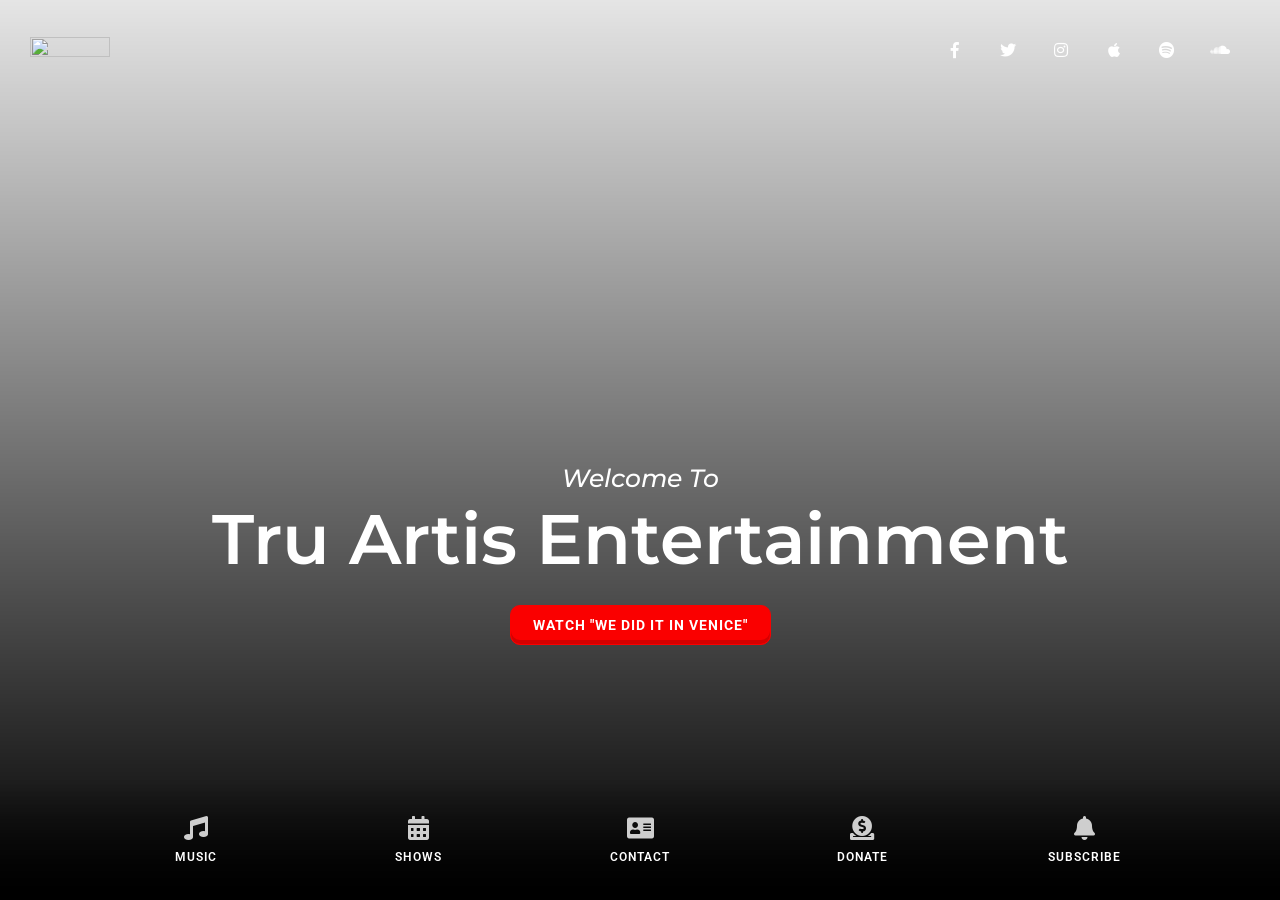
==== commit 27ac8d41: "Target page changes and donations section added" ====
--- a/index.html
+++ b/index.html
@@ -131,7 +131,7 @@
                 <div class="intro-text width-100 align-center" data-ckav-smd="width-100 align-center">
                     <h3><i>Welcome To</i></h3>
                     <h2 class="heading xlarge bold-600 margin-b-25" data-ckav-smd="large">Tru Artis Entertainment</h2>
-                    <a href="https://youtu.be/I28WRlelw0w" class="button radius-10 button-3d color-button-default button solid">Watch "We Did It In Venice"</a>
+                    <a href="https://youtu.be/I28WRlelw0w" class="button radius-10 button-3d color-button-default button solid" target="_blank">Watch "We Did It In Venice"</a>
                     <br>
                     <br>
                     <br>
@@ -143,10 +143,14 @@
                 <!-- SOCIAL ICONS -->
                 <div class="social-section display-none" data-ckav-smd="display-flex flex-cc margin-t-40">
                     <div class="inner-wrapper">
-                        <a href="#" class="button button-icon margin-r-10 radius-full color-button-white border-glass"><i class="fab fa-facebook-f"></i></a>
-                        <a href="#" class="button button-icon margin-r-10 radius-full color-button-white border-glass"><i class="fab fa-twitter"></i></a>
-                        <a href="#" class="button button-icon margin-r-10 radius-full color-button-white border-glass"><i class="fab fa-linkedin-in"></i></a>
-                        <a href="#" class="button button-icon margin-r-10 radius-full color-button-white border-glass"><i class="fab fa-dribbble"></i></a>
+                        <a href="https://www.facebook.com/artis.mckinley.9" class="button button-icon margin-r-10 radius-full color-button-white border-glass"><i class="fab fa-facebook-f"></i></a>
+                        <a href="https://twitter.com/TruArtis6" class="button button-icon margin-r-10 radius-full color-button-white border-glass"><i class="fab fa-twitter"target="_blank"></i></a>
+                        <a href="https://www.instagram.com/tru.artis/" class="button button-icon margin-r-10 radius-full color-button-white border-glass"><i class="fab fa-instagram" target="_blank"></i></a>
+                        <a href="https://www.youtube.com/channel/UCapAqs-qnkq42CUbmJY2wVg/featured" class="button button-icon margin-r-10 radius-full color-button-white border-glass" target="_blank"><i class="fab fa-youtube"></i></a>
+                        <a href="https://soundcloud.com/artis-mckinley" class="button button-icon margin-r-10 radius-full color-button-white border-glass"><i class="fab fa-soundcloud" target="_blank"></i></a>
+                        <a href="https://music.apple.com/us/artist/truartis/1514580744" class="button button-icon margin-r-10 radius-full color-button-white border-glass"><i class="fab fa-apple" target="_blank"></i></a>
+                        <a href="https://open.spotify.com/artist/0DDLniCqNXuw0Wr4mKT1Zu?si=nIcBXzbTT46uhmK8crUnGQ" class="button button-icon margin-r-10 radius-full color-button-white border-glass" target="_blank"><i class="fab fa-spotify"></i></a>
+
                     </div>
                 </div>
 
@@ -183,7 +187,7 @@
             <div class="container">
                 <ul class="navigation-ul row gt0 align-items-center">
                     <li class="navigation-li col">
-                        <a class="navigation-a" href="https://linktr.ee/rma943">
+                        <a class="navigation-a" href="https://linktr.ee/rma943" target="_blank">
                             <span class="icon"><i class="fas fa-music"></i></span>    
                             <span class="text">Music</span>   
                             <span class="line"></span>
@@ -200,6 +204,13 @@
                         <a class="navigation-a" data-popup="#contact" href="#">
                             <span class="icon"><i class="fas fa-address-card"></i></span>    
                             <span class="text">Contact</span> 
+                            <span class="line"></span>
+                        </a>
+                    </li>
+                    <li class="navigation-li col">
+                        <a class="navigation-a" href="https://cash.app/$truartis6" target="_blank">
+                            <span class="icon"><i class="fas fa-donate"></i></span>    
+                            <span class="text">Donate</span> 
                             <span class="line"></span>
                         </a>
                     </li>
@@ -270,31 +281,31 @@
 						<li>
 							<div class="tour-date"><span><em>08 April 2021</em></span></div>
 							<div class="tour-info">Venice, CA - Venice Comedy Compound</div>
-							<div class="tour-ticket"><a href="https://www.eventbrite.com/e/venice-comedy-compound-presents-bill-burr-48-tickets-147028336713?aff=erelexpmlt">Buy Tickets</a></div>
+							<div class="tour-ticket"><a href="https://www.eventbrite.com/e/venice-comedy-compound-presents-bill-burr-48-tickets-147028336713?aff=erelexpmlt" target="_blank">Buy Tickets</a></div>
 						</li>
                         <br>
 						<li>
 							<div class="tour-date"><span><em>10 April 2021</em></span></div>
 							<div class="tour-info">Venice, CA - Venice Comedy Compund</div>
-							<div class="tour-ticket"><a href="https://www.eventbrite.com/e/vcc-presents-ben-morrisons-superfunny-410-live-stream-available-tickets-144786021889?aff=ebdsoporgprofile">Buy Tickets</a></div>
+							<div class="tour-ticket"><a href="https://www.eventbrite.com/e/vcc-presents-ben-morrisons-superfunny-410-live-stream-available-tickets-144786021889?aff=ebdsoporgprofile" target="_blank">Buy Tickets</a></div>
 						</li>
                         <br>
 						<li>
 							<div class="tour-date"><span><em>16 April 2021</em></span></div>
 							<div class="tour-info">Venice, CA - Venice Comedy Compound</a></div>
-							<div class="tour-ticket"><a href="https://www.eventbrite.com/e/416-vcc-presents-j-chris-newberg-amir-k-reid-clark-live-stream-avail-tickets-147182359399?aff=ebdsoporgprofile">Buy Tickets</a></div>
+							<div class="tour-ticket"><a href="https://www.eventbrite.com/e/416-vcc-presents-j-chris-newberg-amir-k-reid-clark-live-stream-avail-tickets-147182359399?aff=ebdsoporgprofile" target="_blank">Buy Tickets</a></div>
 						</li>
                         <br>
 						<li>
 							<div class="tour-date"><span><em>24 April 2021</em></span></div>
 							<div class="tour-info">Venice,CA - Venice Comedy Compund</a></div>
-							<div class="tour-ticket"><a href="https://www.eventbrite.com/e/424-venice-comedy-compound-presents-justin-martindale-shang-forbes-tickets-147183960187?aff=erelexpmlt">Buy Tickets</a></div>
+							<div class="tour-ticket"><a href="https://www.eventbrite.com/e/424-venice-comedy-compound-presents-justin-martindale-shang-forbes-tickets-147183960187?aff=erelexpmlt" target="_blank">Buy Tickets</a></div>
 						</li>
                         <br>
 						<li>
 							<div class="tour-date"><span><em>10 April 2021</em></span></div>
 							<div class="tour-info">Venice, CA - Venice Comedy Compund</a></div>
-							<div class="tour-ticket"><a href="https://www.eventbrite.com/e/424-venice-comedy-compound-presents-justin-martindale-shang-forbes-tickets-147183960187?aff=erelexpmlt">Buy Tickets</a></div>
+							<div class="tour-ticket"><a href="https://www.eventbrite.com/e/424-venice-comedy-compound-presents-justin-martindale-shang-forbes-tickets-147183960187?aff=erelexpmlt" target="_blank">Buy Tickets</a></div>
 						</li>
 					</ul>
 				</div>
@@ -366,7 +377,7 @@
                             <h3 class="heading-content small margin-b-30" data-ckav-smd="medium">Booking Inquiries</h3>
                             <form action="form-data/formdata.php" class="form-widget form-control-op-02">
                                 <div class="field-wrp">
-                                    <input type="hidden" name="to" value="c.kav.art@gmail.com">
+                                    <input type="hidden" name="to" value="andersonreina407@gmail.com">
         
                                     <div class="row gt10">
                                         <div class="col-md-6">
@@ -436,7 +447,7 @@
         
                             <form action="form-data/notify-me.php" class="form-widget form-control-op-02 margin-auto" novalidate="novalidate" data-ckav-smd="width-100">
                                 <div class="field-wrp">
-                                    <input type="hidden" name="to" value="c.kav.art@gmail.com">
+                                    <input type="hidden" name="to" value="andersonreina407@gmail.com">
                                         
                                         <div class="col-md-12">
                                             <div class="form-group">
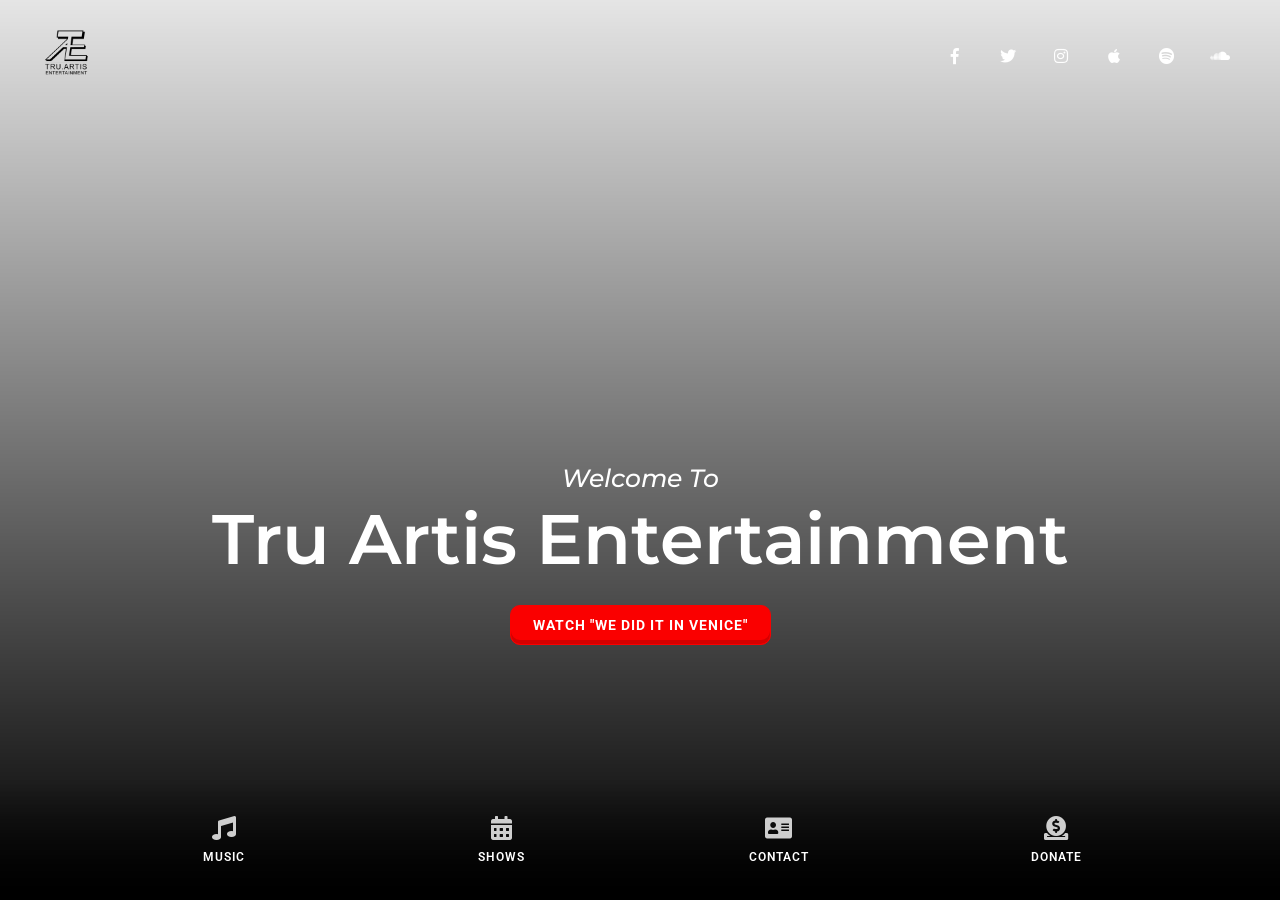
==== commit 800654c0: "First official version" ====
--- a/index.html
+++ b/index.html
@@ -7,6 +7,9 @@
     
     <!-- PAGE TITLE -->
     <title>Tru Artis Ent.</title>
+    <link rel = "icon" href = "images/TAE_logo.jpg" 
+        type = "image/x-icon">
+          
 
     <!-- META KEYWORDS AND DESCRIPTION -->
     <meta name="keywords" content="HTML5 Template, one page template, leanding page, themeforest template, ckavart, ckav, template, multipurpose template" />
@@ -86,8 +89,8 @@
                     
                     <!-- LOGO -->
                     <div class="col">
-                        <a href="#" class="logo-wrapper margin-l-30 margin-t-30" data-ckav-smd="margin-t-10 margin-l-10 margin-b-10 width-px-60">
-                            <img src="" alt="">
+                        <a href="index.html" class="logo-wrapper margin-l-30 margin-t-30" data-ckav-smd="margin-t-10 margin-l-10 margin-b-10 width-px-60">
+                            <img src="images/TAE_logo.jpg" alt="">
                         </a>
                     </div>
 
@@ -166,7 +169,7 @@
 
                 <!-- YOUTUBE VIDEO -->
                 <div class="you-video-wrp full-wh bg-cover bg-cc zindex-2">
-                    <b data-bgholder="yvideo" class="full-wh bg-cover bg-cc zindex-2" data-property="{videoURL:'https://youtu.be/QAriB-rtHMo', containment:'.you-video-wrp',autoPlay:true, mute:true, startAt:10}"></b>
+                    <b data-bgholder="yvideo" class="full-wh bg-cover bg-cc zindex-2" data-property="{videoURL:'https://youtu.be/KrS0C_ZfKqQ', containment:'.you-video-wrp',autoPlay:true, mute:true, startAt:0}"></b>
                 </div>
 
                 <!-- BACKGROUND IMAGE -->
@@ -214,6 +217,7 @@
                             <span class="line"></span>
                         </a>
                     </li>
+                    <!---
                     <li class="navigation-li col">
                         <a class="navigation-a" data-popup="#subscribe" href="#">
                             <span class="icon"><i class="fas fa-bell"></i></span>    
@@ -221,6 +225,7 @@
                             <span class="line"></span>
                         </a>
                     </li>
+                -->
                 </ul>
             </div>
         </div>
@@ -275,6 +280,8 @@
 			<div class="col-md-6">
 				<img src="images/artis.jpeg" class="img-responsive" alt=""/>
 			</div>
+            <h2>No Upcoming Shows</h2>
+            <!--
 			<div class="col-md-6">
 				<div class="col-md-11">
 					<ul class="tour-list">
@@ -310,6 +317,8 @@
 					</ul>
 				</div>
 			</div>
+        -->
+
 		</div>
 	</div>
 </div>
@@ -348,12 +357,12 @@
                                 <div class="img"><span class="iconwrp"><i class="fas fa-envelope"></i></span></div>
                                 <div class="info">
                                     <h3 class="heading-content tiny bold-600 margin-b-5">Email</h3>
-                                    <p class="margin-b-0">c.kav.art@gmail.com</p>
+                                    <p class="margin-b-0">mckinnleyartis@gmail.com</p>
                                 </div>
                             </div>
 
                             <hr class="margin-tb-20">
-                        
+                        <!---
                             <div class="info-obj margin-b-0 info-box-01 img-l gap-20 mini animated fadeInUp" data-ckav-smd="margin-b-30 align-left">
                                 <div class="img"><span class="iconwrp"><i class="fas fa-phone"></i></span></div>
                                 <div class="info">
@@ -361,8 +370,9 @@
                                     <p class="margin-b-0">+1234-567-890</p>
                                 </div>
                             </div>
-
+                        
                             <hr class="margin-tb-20">
+                        -->
 <!---
                             <div class="info-obj margin-b-0 info-box-01 img-l gap-20 mini animated fadeInUp" data-ckav-smd="margin-b-30 align-left">
                                 <div class="img"><span class="iconwrp"><i class="pe-7s-map-2"></i></span></div>
@@ -418,21 +428,20 @@
         ************************************************************
         * SUBSCRIBE SECTION
         *************************************************************
-        -->
+        
         <div id="subscribe" class="popup-section subscribe-section flex-cc">
             <div class="inner-wrapper" data-ckav-smd="align-center">
 
-                <!-- CLOSE BUTTON -->
                 <div class="popup-close button button-icon color-button-dark solid color-hov-button-dark">
                     <i class="pe-7s-close"></i>
                 </div>
                 
-                <!-- POPUP HEADER -->
+              
                 <div class="header-area typo-light">
                     <h2 class="heading-section small bold-600 margin-b-0">Subscribe</h2>
                 </div>
 
-                <!-- POPUP CONTENT -->
+              
                 <div class="content-area">
 
                     <div class="row gt60 align-items-center">
@@ -465,8 +474,8 @@
 
             </div>
         </div>
+    -->
         <!-- ************** END : SUBSCRIBE SECTION **************  -->
-
     </div>
     
 <!-- COMMON VENDOR SCRIPTS -->
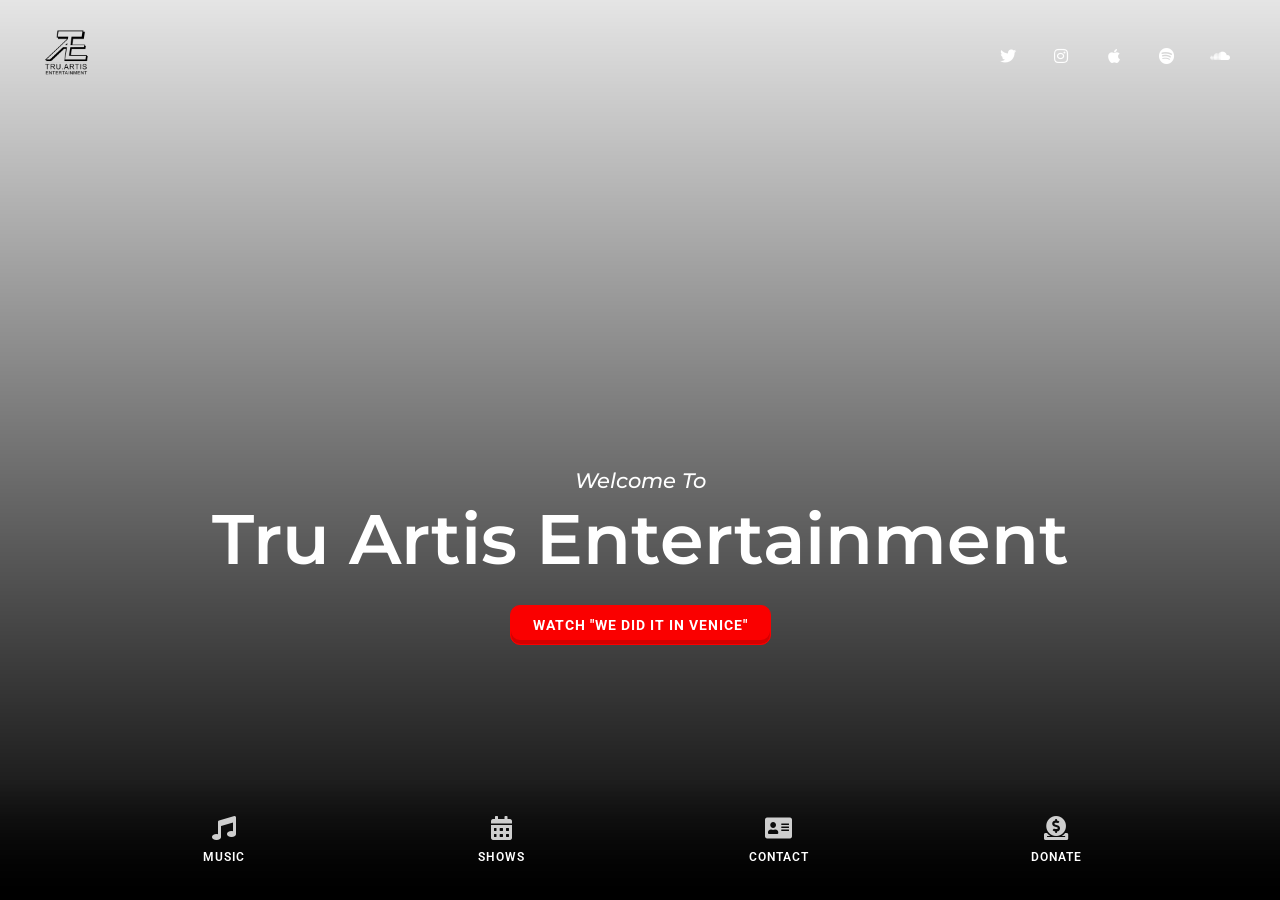
==== commit a18023f7: "2" ====
--- a/index.html
+++ b/index.html
@@ -107,7 +107,8 @@
                         <!-- SOCIAL ICONS -->
                         <div class="social-section margin-r-30 margin-t-30" data-ckav-smd="display-none">
                             <div class="inner-wrapper">
-                                <a href="https://www.facebook.com/artis.mckinley.9" class="button button-icon radius-full margin-r-10 color-button-white border-glass"><i class="fab fa-facebook-f"></i></a>
+                                
+                                <!-- <a href="https://www.facebook.com/artis.mckinley.9" class="button button-icon radius-full margin-r-10 color-button-white border-glass"><i class="fab fa-facebook-f"></i></a> -->
                                 <a href="https://twitter.com/TruArtis6" class="button button-icon radius-full margin-r-10 color-button-white border-glass"><i class="fab fa-twitter"></i></a>
                                 <a href="https://www.instagram.com/tru.artis/" class="button button-icon radius-full margin-r-10 color-button-white border-glass"><i class="fab fa-instagram"></i></a>
                                 <a href="https://music.apple.com/us/artist/truartis/1514580744" class="button button-icon radius-full margin-r-10 color-button-white border-glass"><i class="fab fa-apple"></i></a>
@@ -132,8 +133,8 @@
         <div class="intro-section flex-bc">
             <div class="container zindex-1 typo-light padding-b-large" data-ckav-smd="padding-b-mini">
                 <div class="intro-text width-100 align-center" data-ckav-smd="width-100 align-center">
-                    <h3><i>Welcome To</i></h3>
-                    <h2 class="heading xlarge bold-600 margin-b-25" data-ckav-smd="large">Tru Artis Entertainment</h2>
+                    <h4><i>Welcome To</i></h4>
+                    <h3 class="heading xlarge bold-600 margin-b-25" data-ckav-smd="large">Tru Artis Entertainment</h3>
                     <a href="https://youtu.be/I28WRlelw0w" class="button radius-10 button-3d color-button-default button solid" target="_blank">Watch "We Did It In Venice"</a>
                     <br>
                     <br>
@@ -146,7 +147,7 @@
                 <!-- SOCIAL ICONS -->
                 <div class="social-section display-none" data-ckav-smd="display-flex flex-cc margin-t-40">
                     <div class="inner-wrapper">
-                        <a href="https://www.facebook.com/artis.mckinley.9" class="button button-icon margin-r-10 radius-full color-button-white border-glass"><i class="fab fa-facebook-f"></i></a>
+                       <!--- <a href="https://www.facebook.com/artis.mckinley.9" class="button button-icon margin-r-10 radius-full color-button-white border-glass"><i class="fab fa-facebook-f"></i></a> -->
                         <a href="https://twitter.com/TruArtis6" class="button button-icon margin-r-10 radius-full color-button-white border-glass"><i class="fab fa-twitter"target="_blank"></i></a>
                         <a href="https://www.instagram.com/tru.artis/" class="button button-icon margin-r-10 radius-full color-button-white border-glass"><i class="fab fa-instagram" target="_blank"></i></a>
                         <a href="https://www.youtube.com/channel/UCapAqs-qnkq42CUbmJY2wVg/featured" class="button button-icon margin-r-10 radius-full color-button-white border-glass" target="_blank"><i class="fab fa-youtube"></i></a>
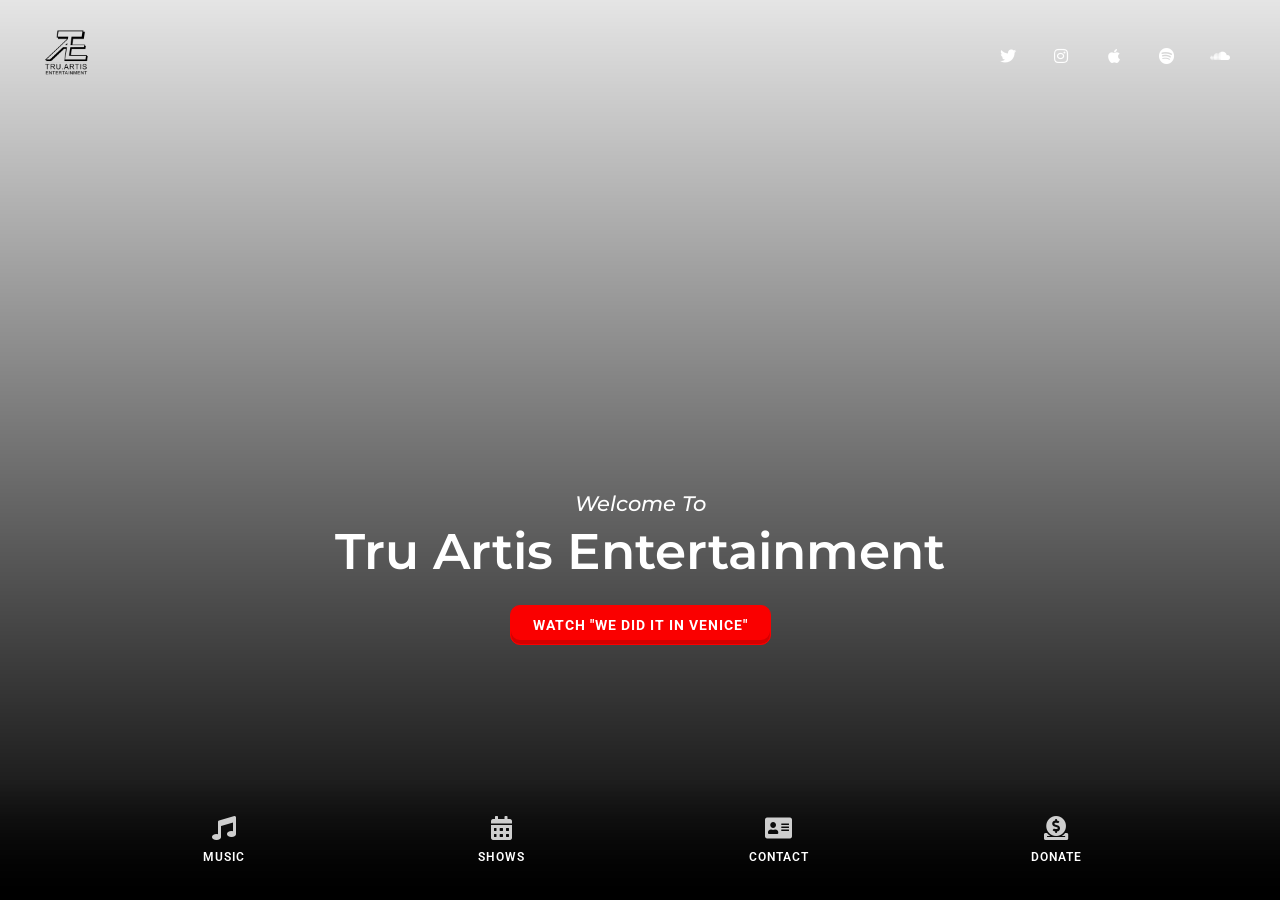
==== commit 6e264bab: "Update index.html" ====
--- a/index.html
+++ b/index.html
@@ -134,7 +134,7 @@
             <div class="container zindex-1 typo-light padding-b-large" data-ckav-smd="padding-b-mini">
                 <div class="intro-text width-100 align-center" data-ckav-smd="width-100 align-center">
                     <h4><i>Welcome To</i></h4>
-                    <h3 class="heading xlarge bold-600 margin-b-25" data-ckav-smd="large">Tru Artis Entertainment</h3>
+                    <h3 class="heading large bold-600 margin-b-25" data-ckav-smd="large">Tru Artis Entertainment</h3>
                     <a href="https://youtu.be/I28WRlelw0w" class="button radius-10 button-3d color-button-default button solid" target="_blank">Watch "We Did It In Venice"</a>
                     <br>
                     <br>
